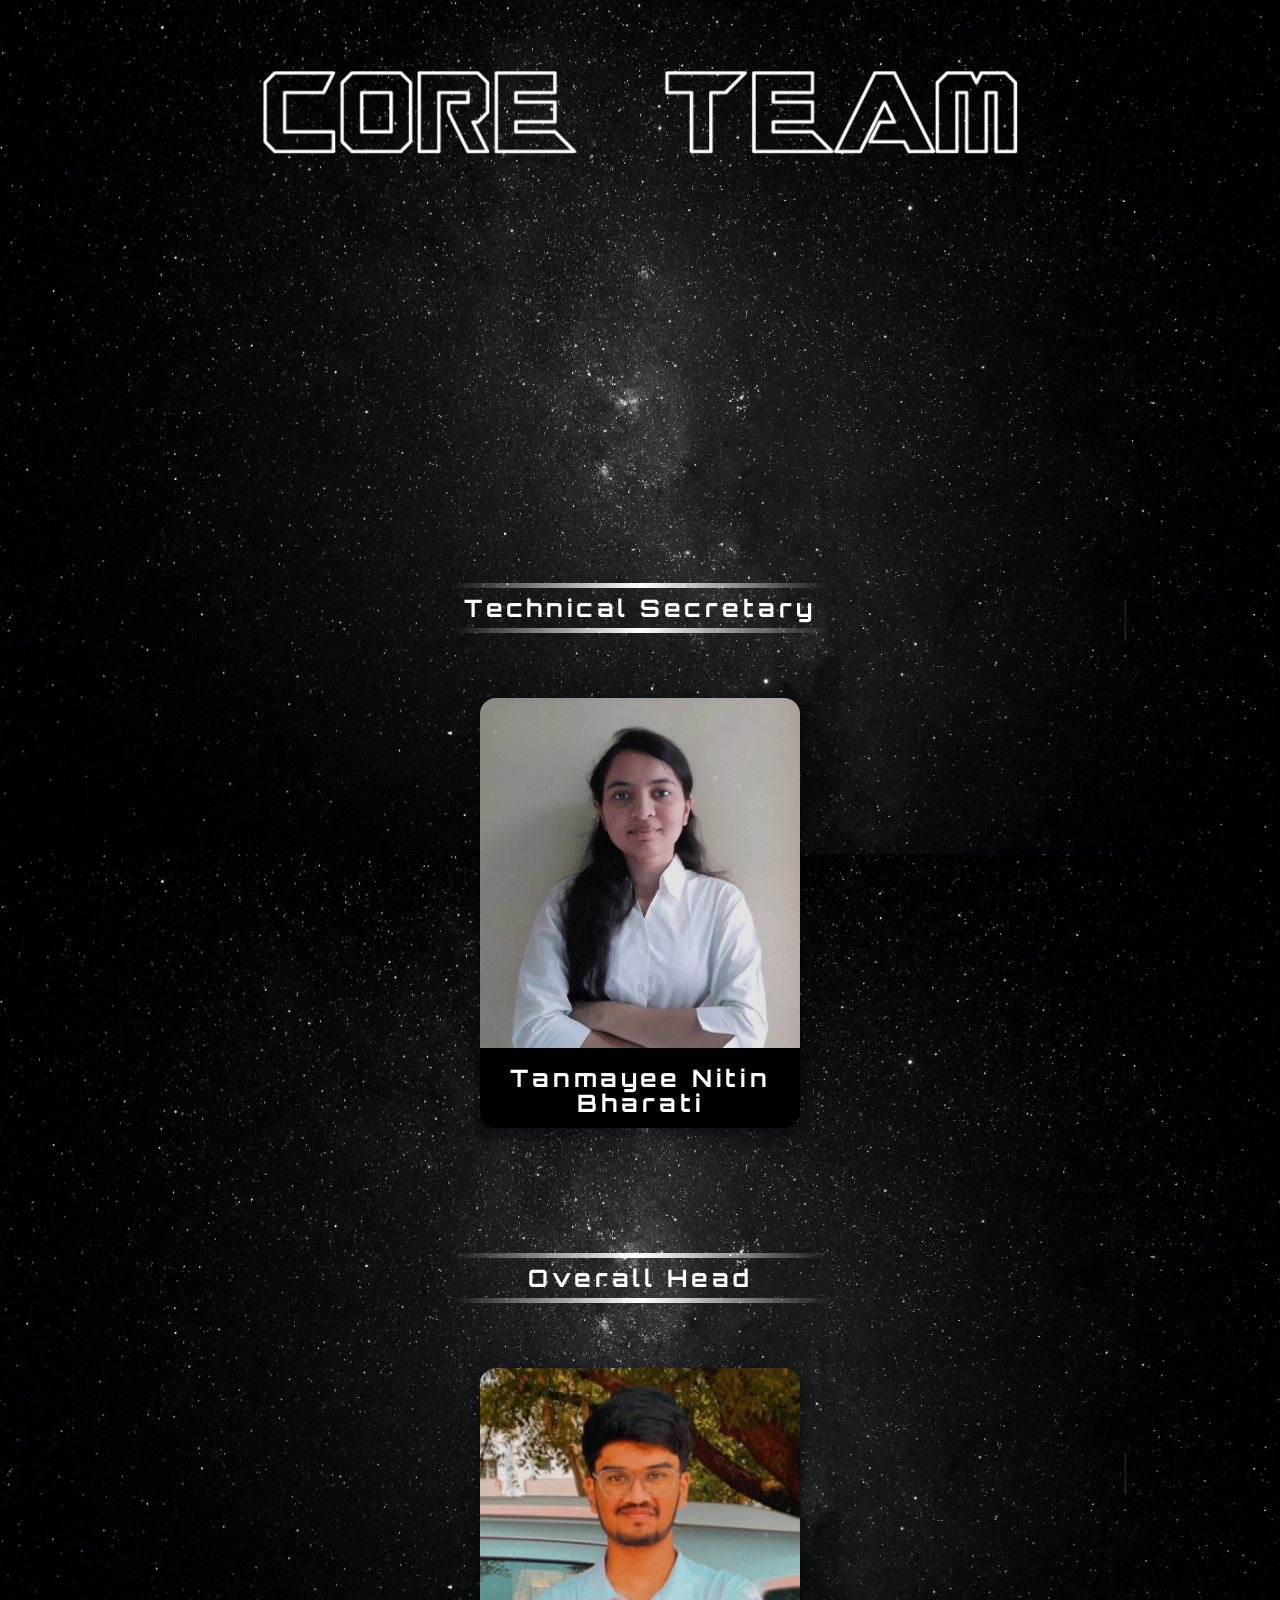
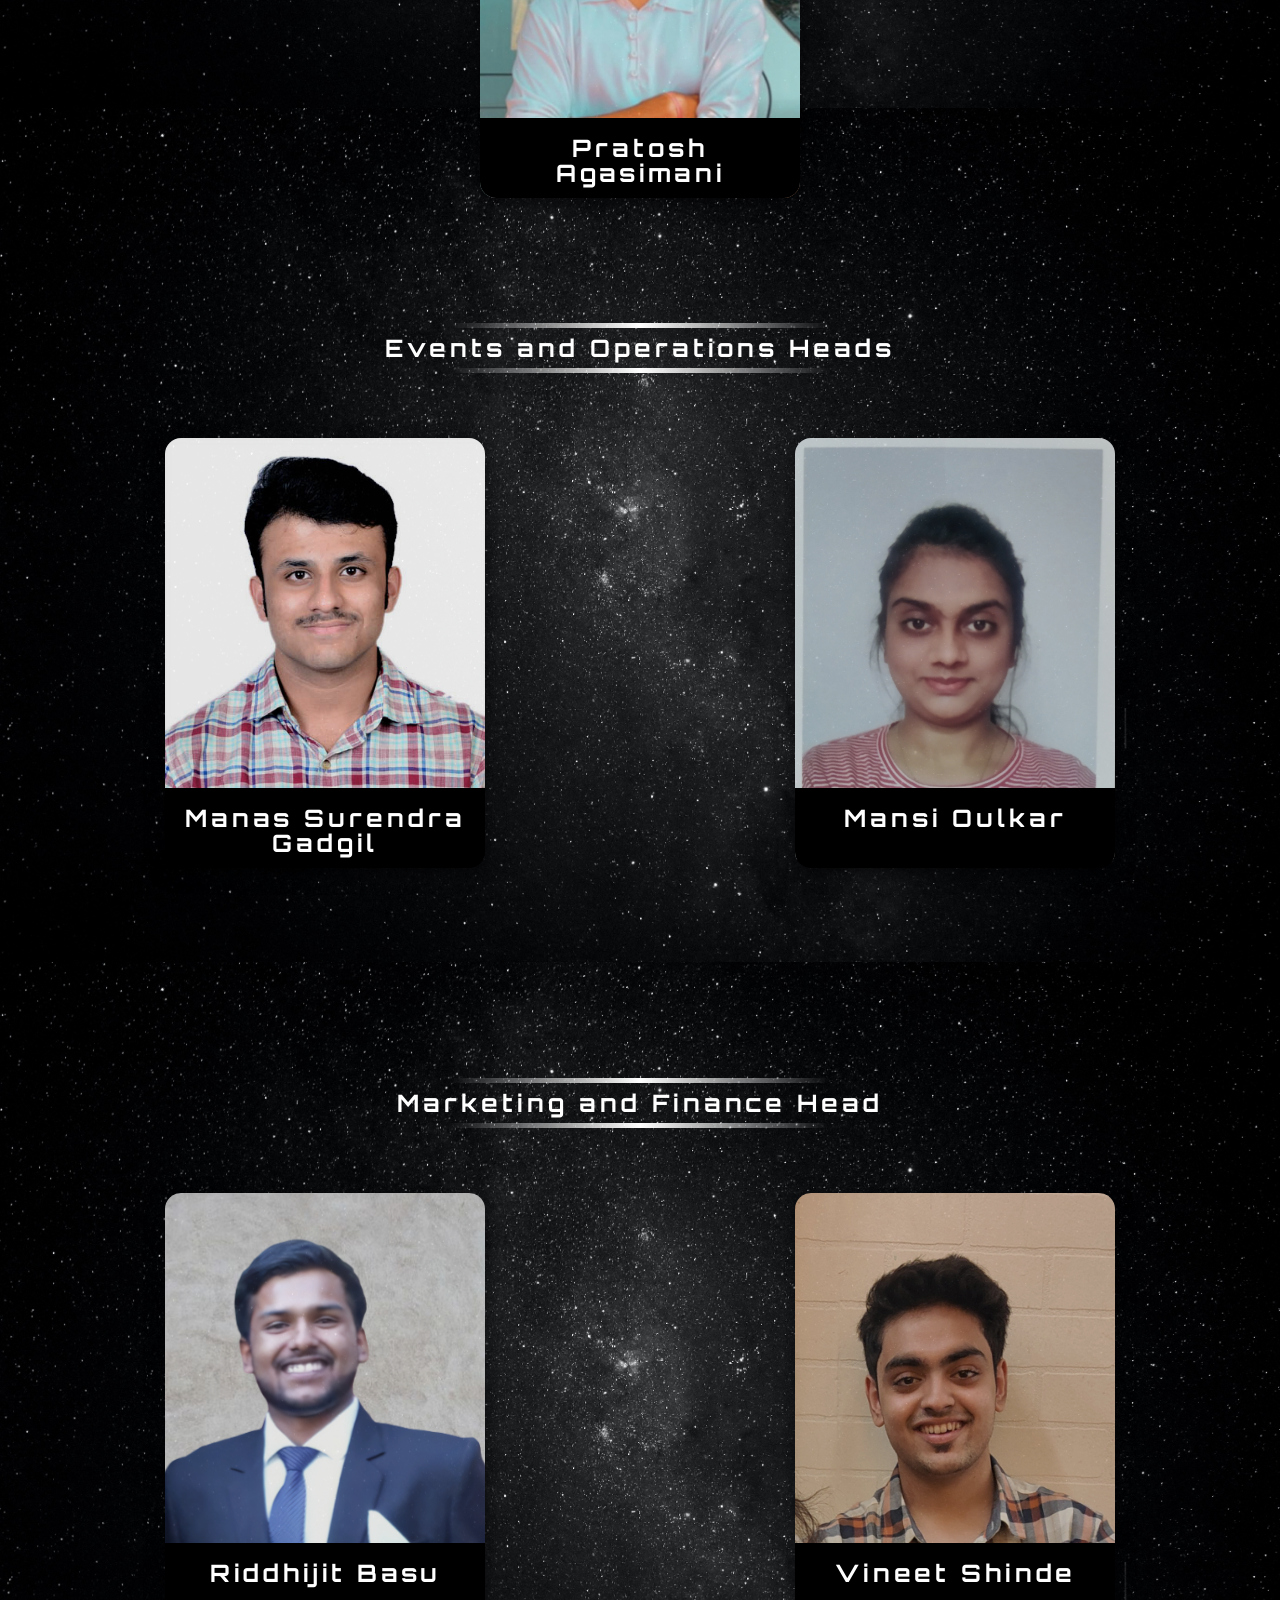
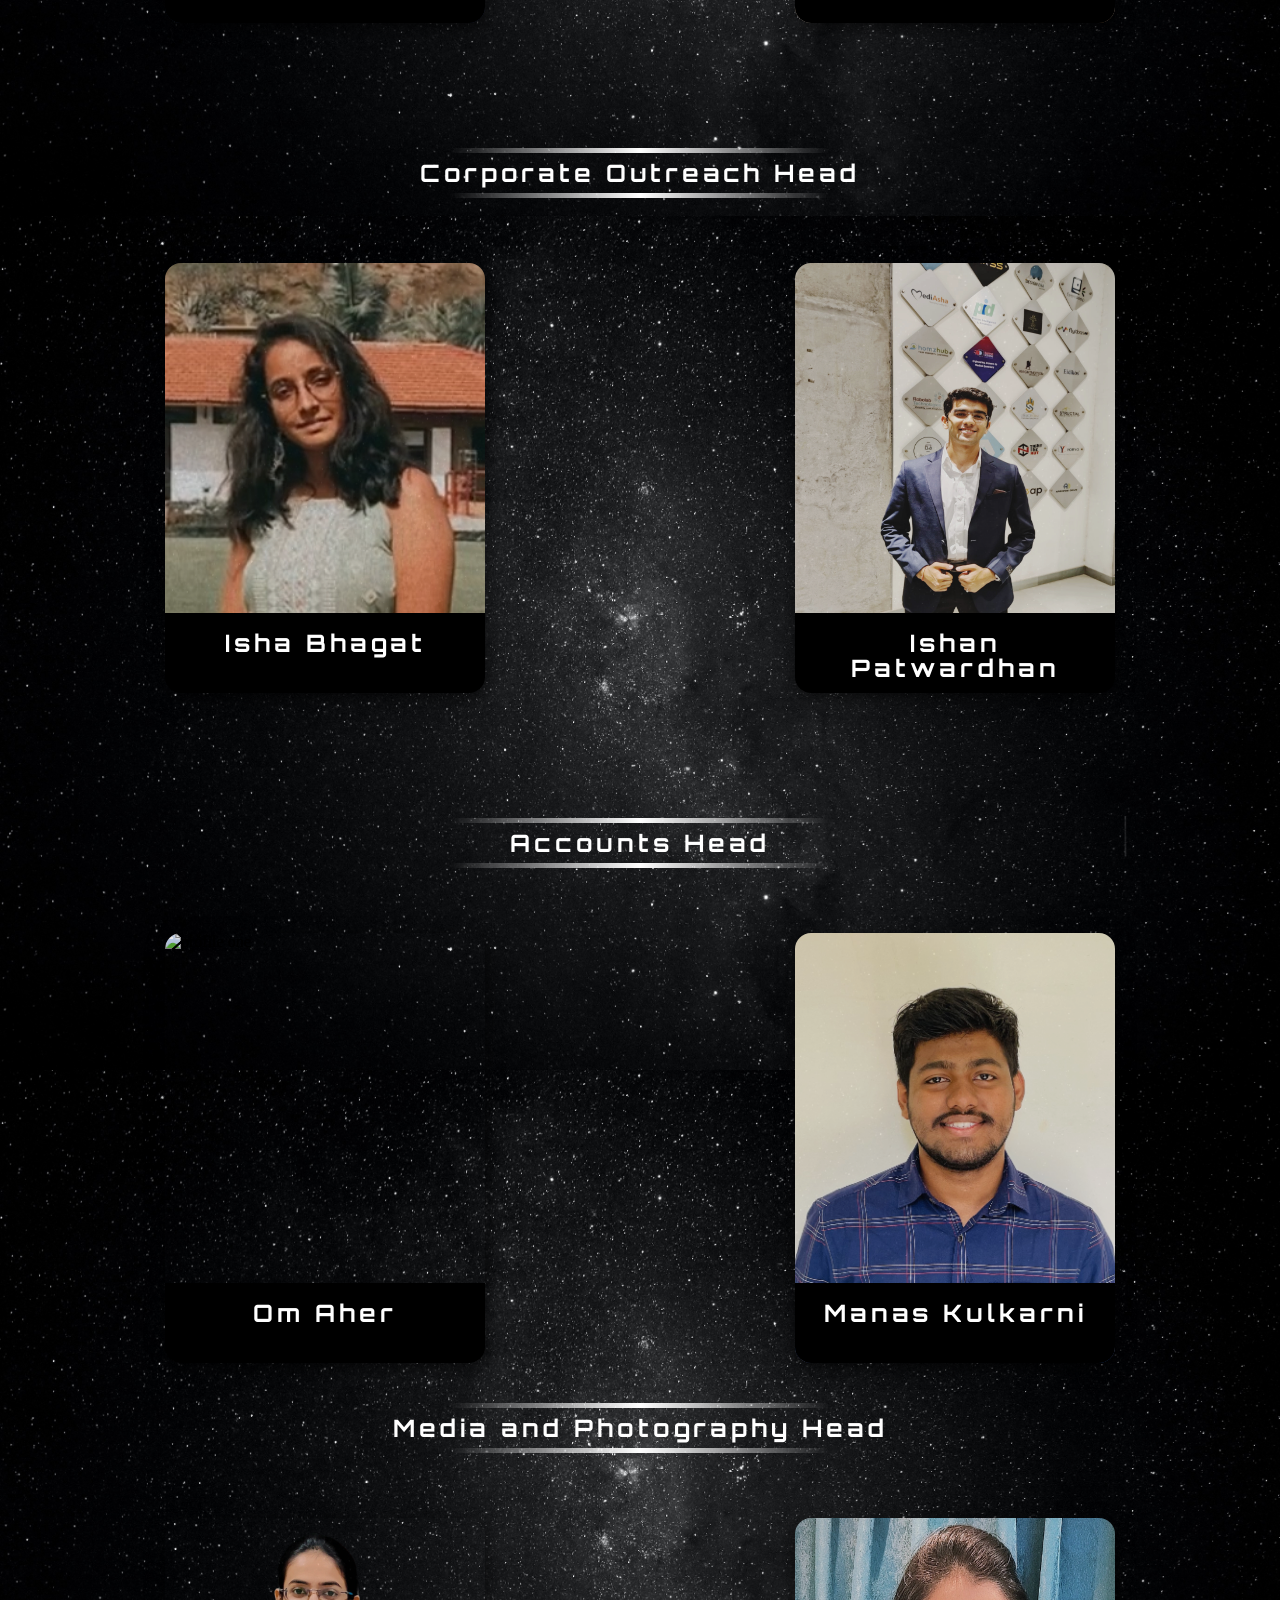
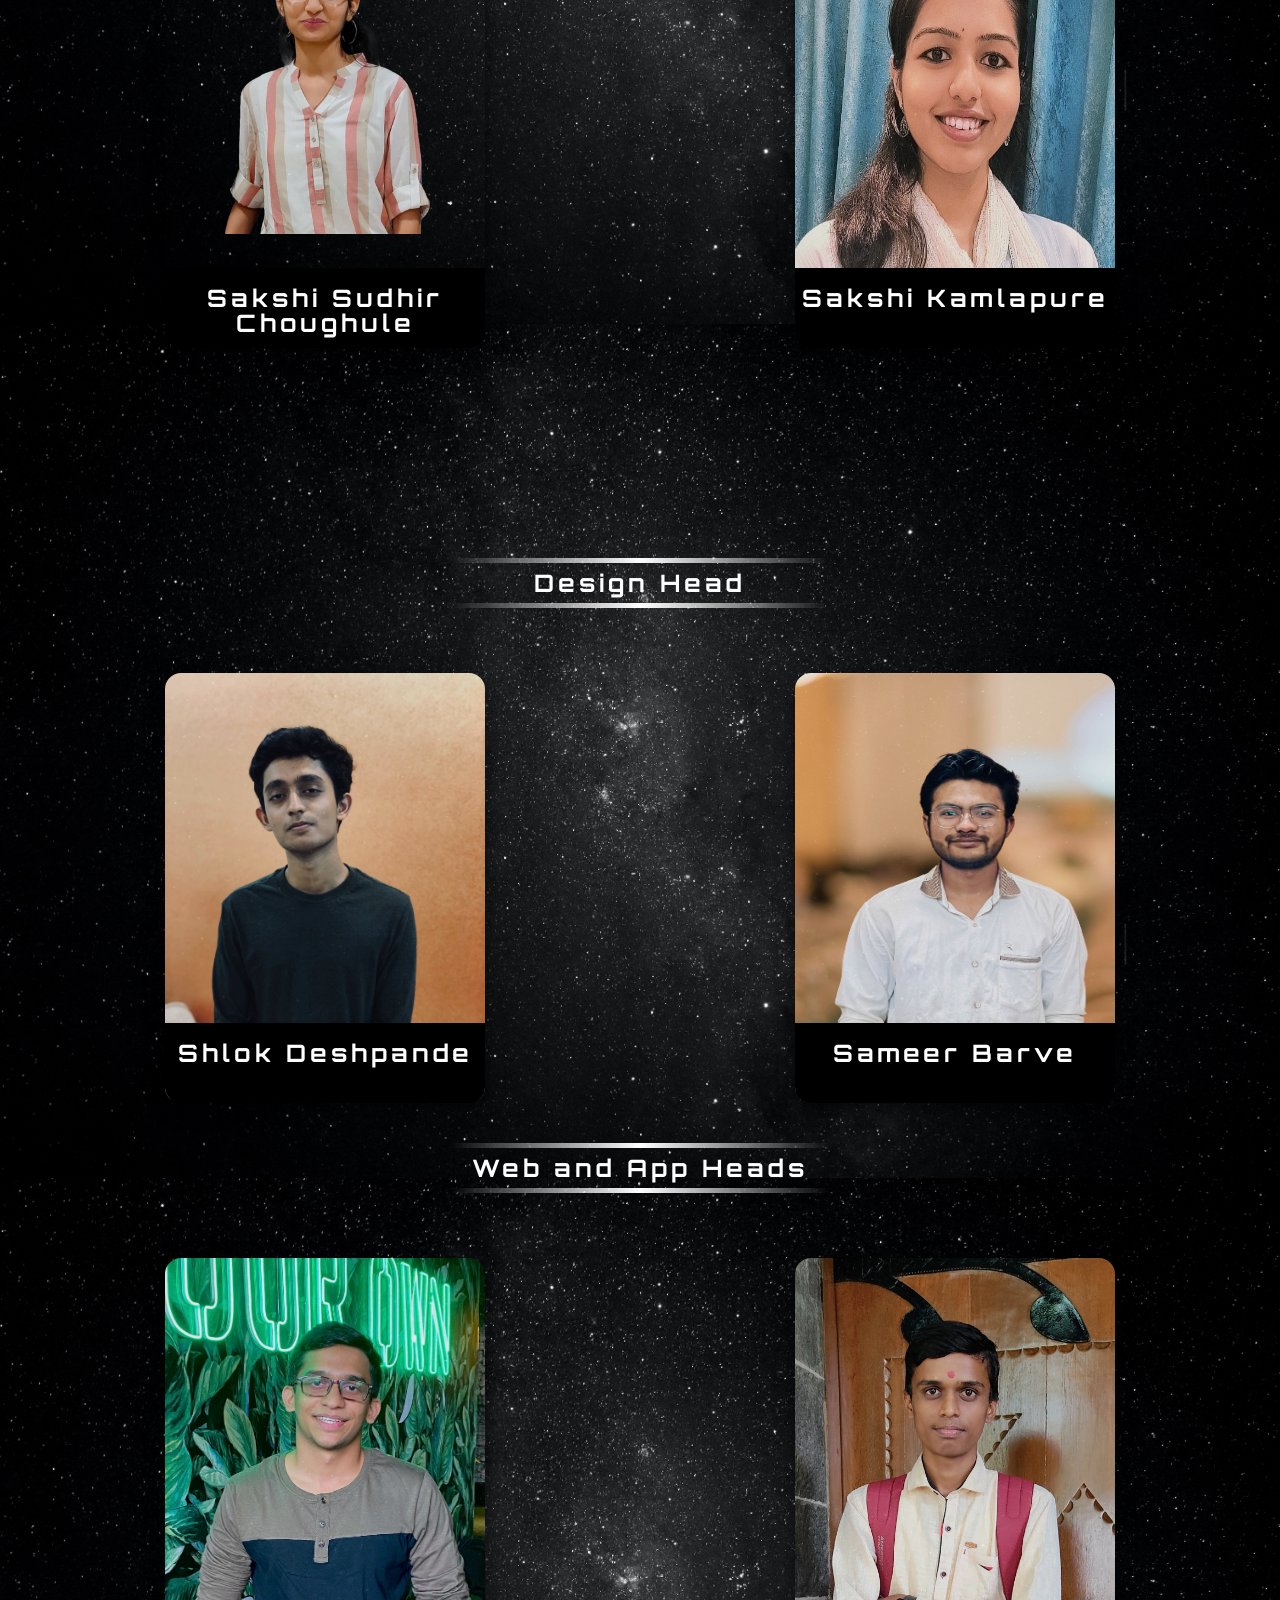
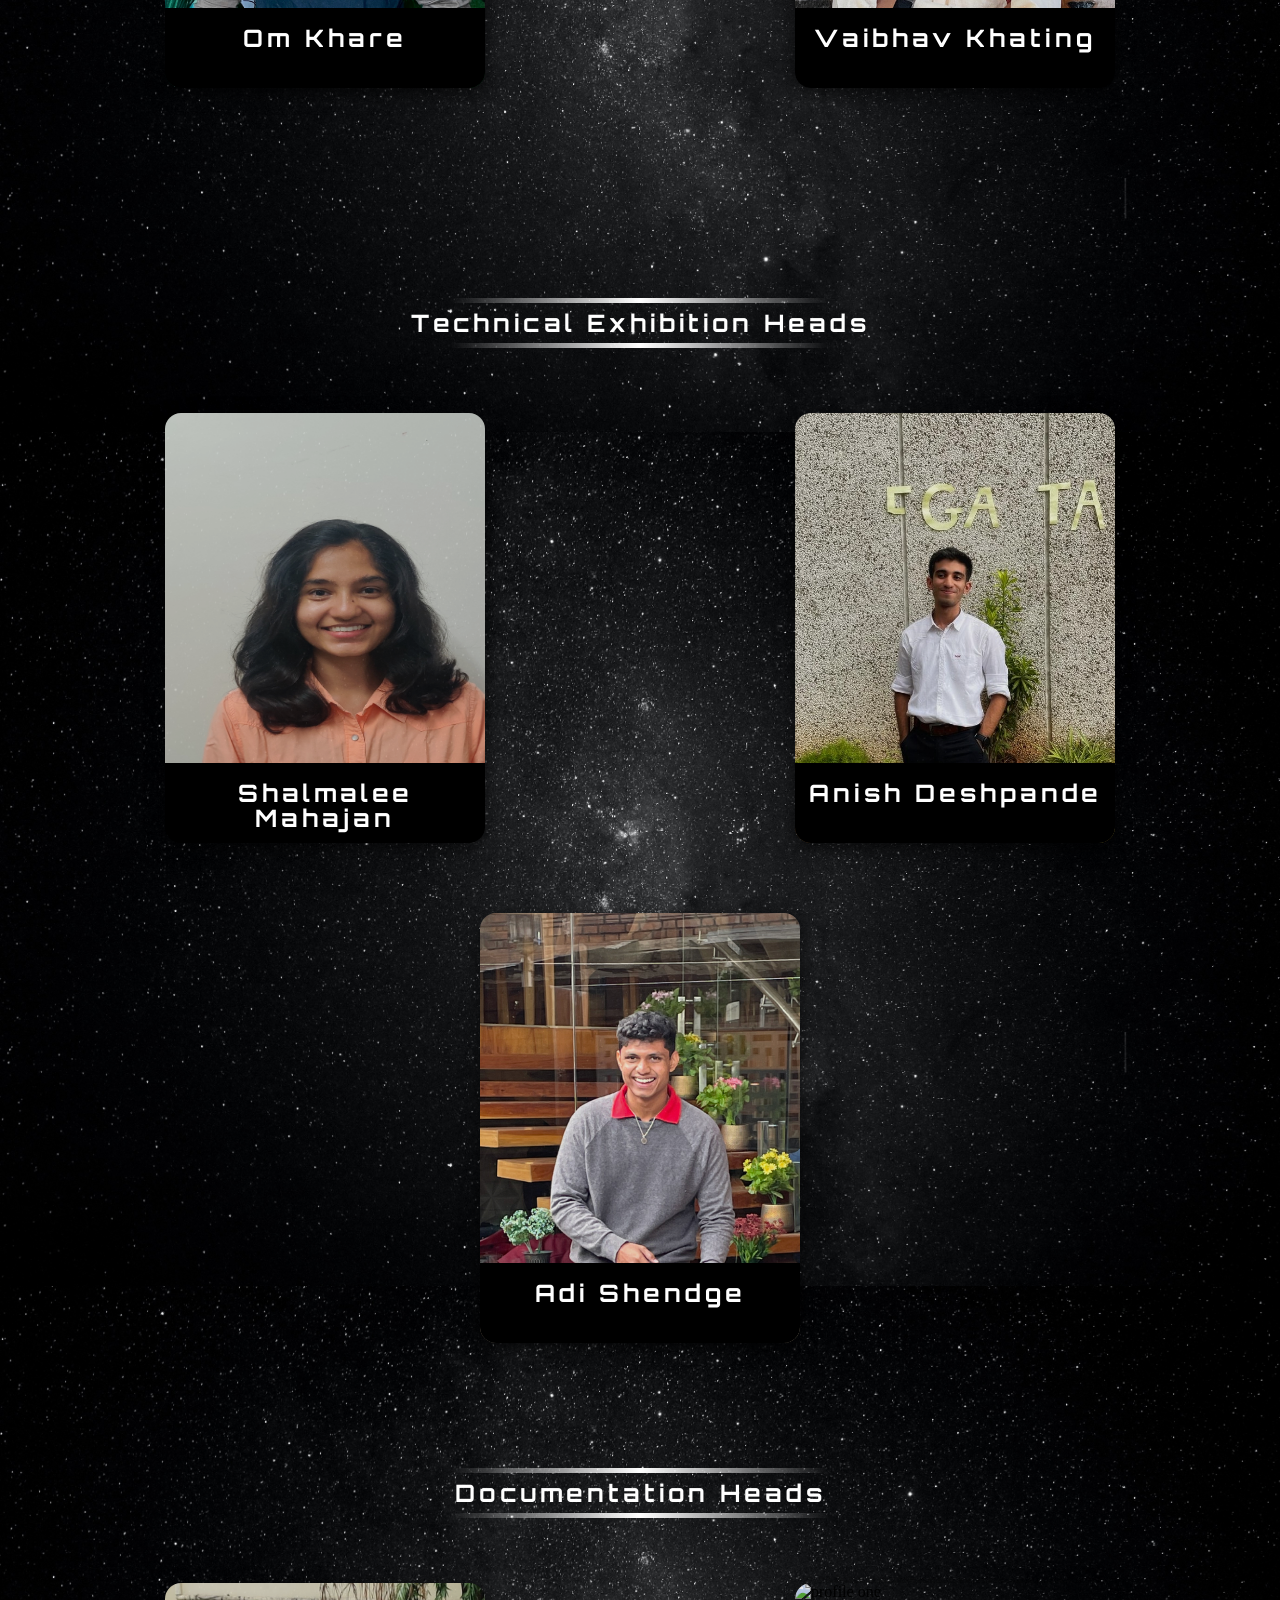
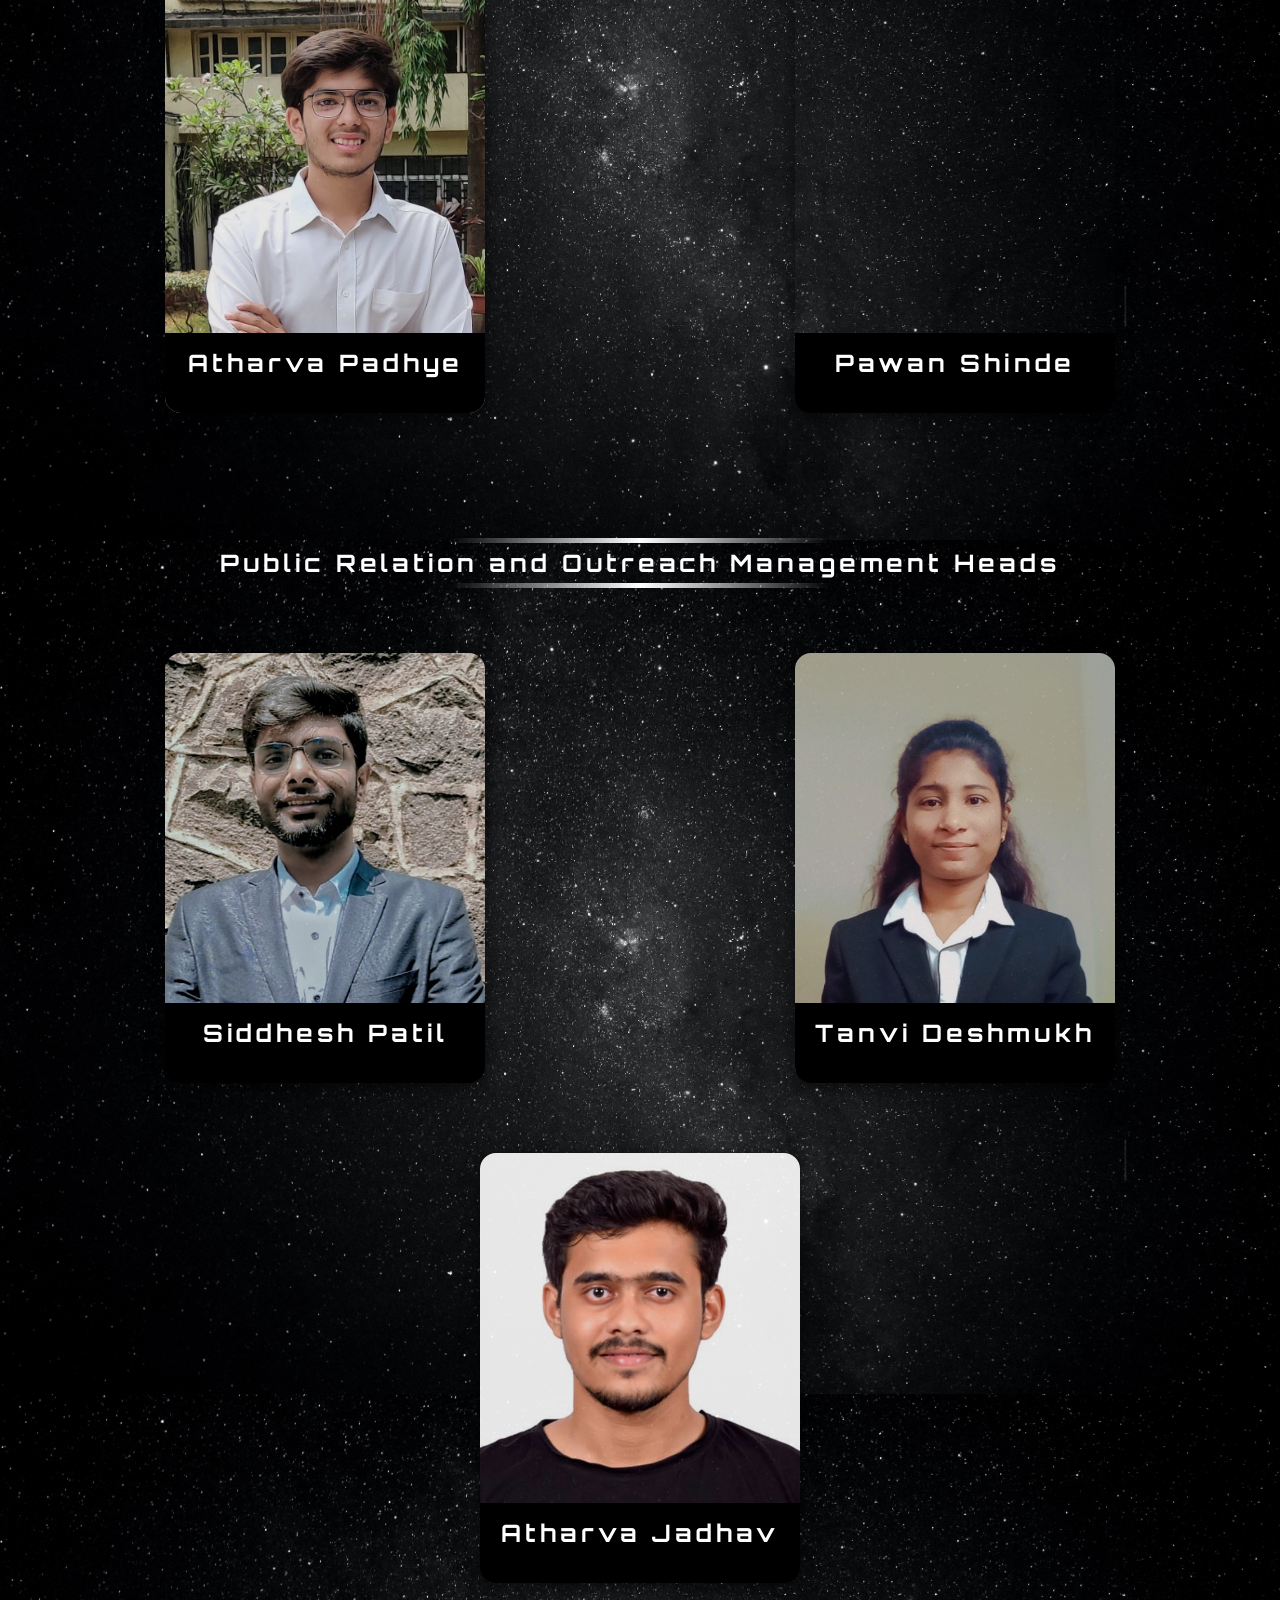
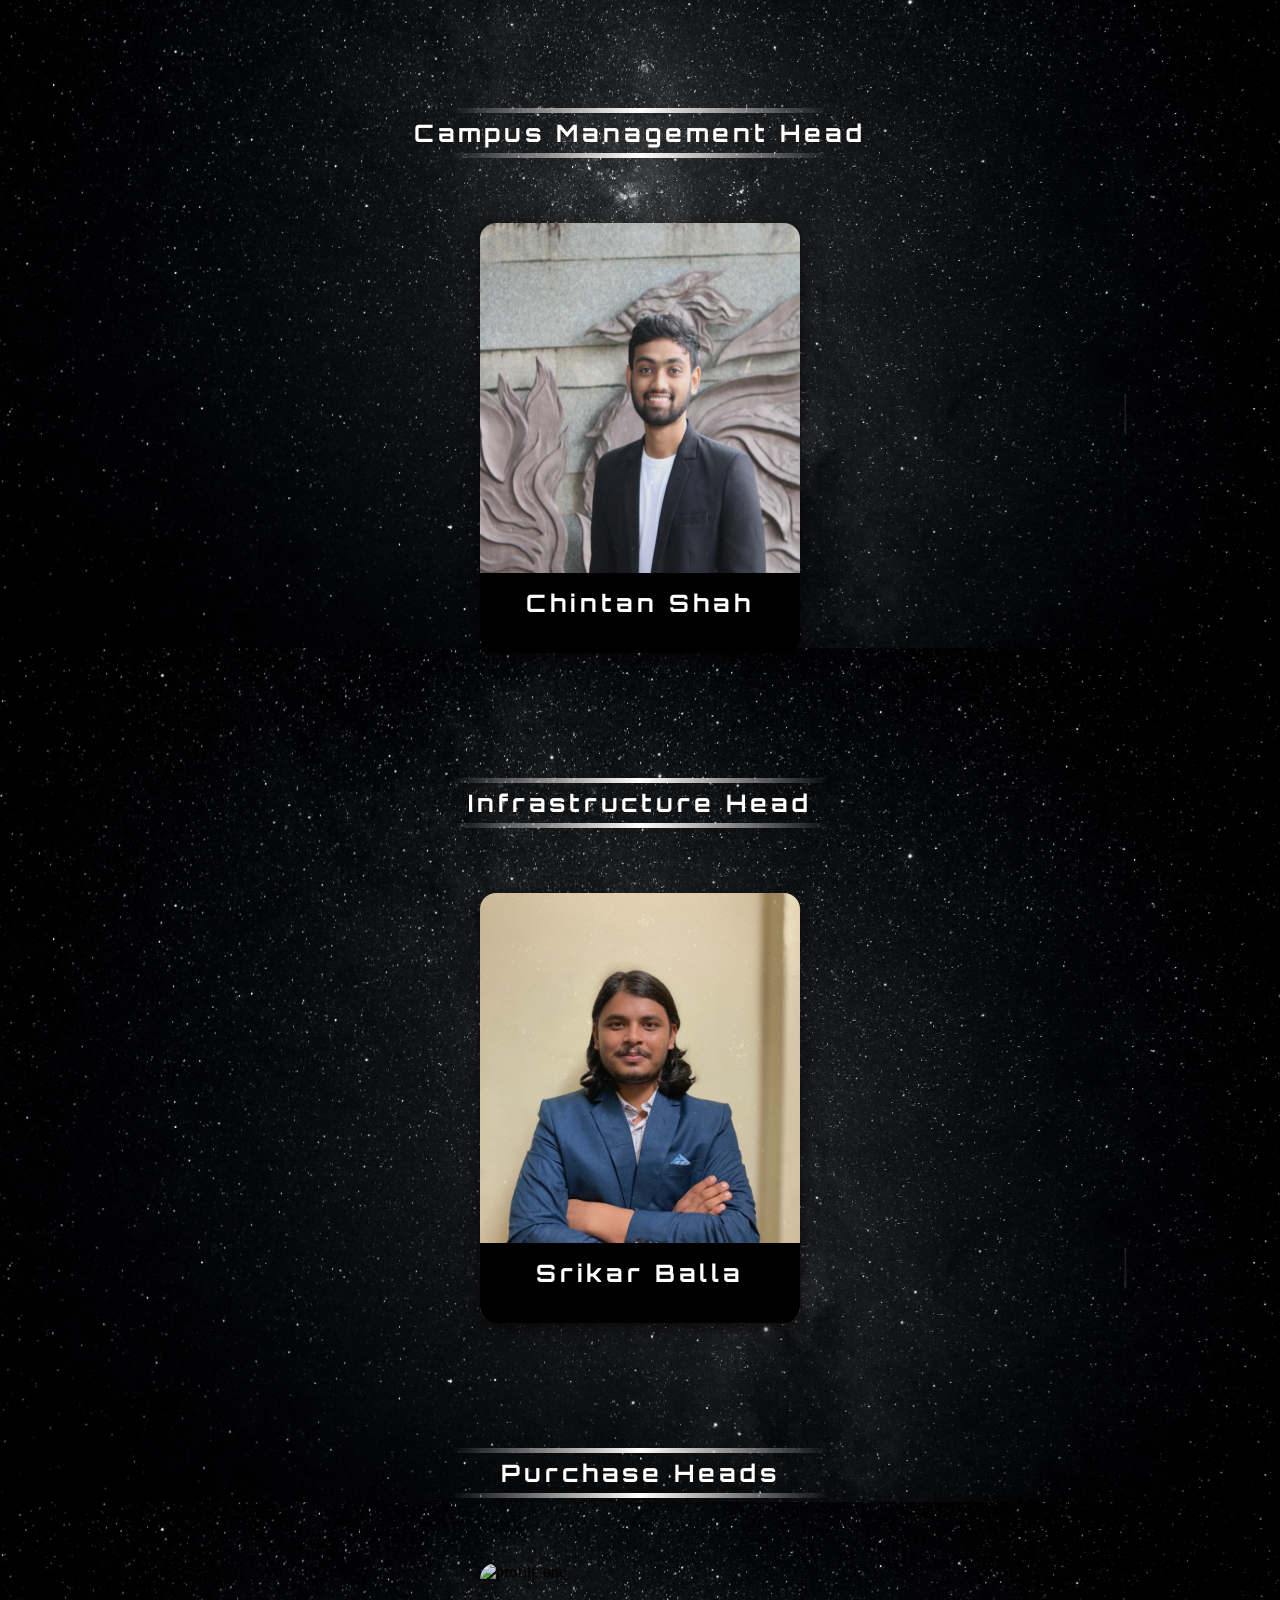
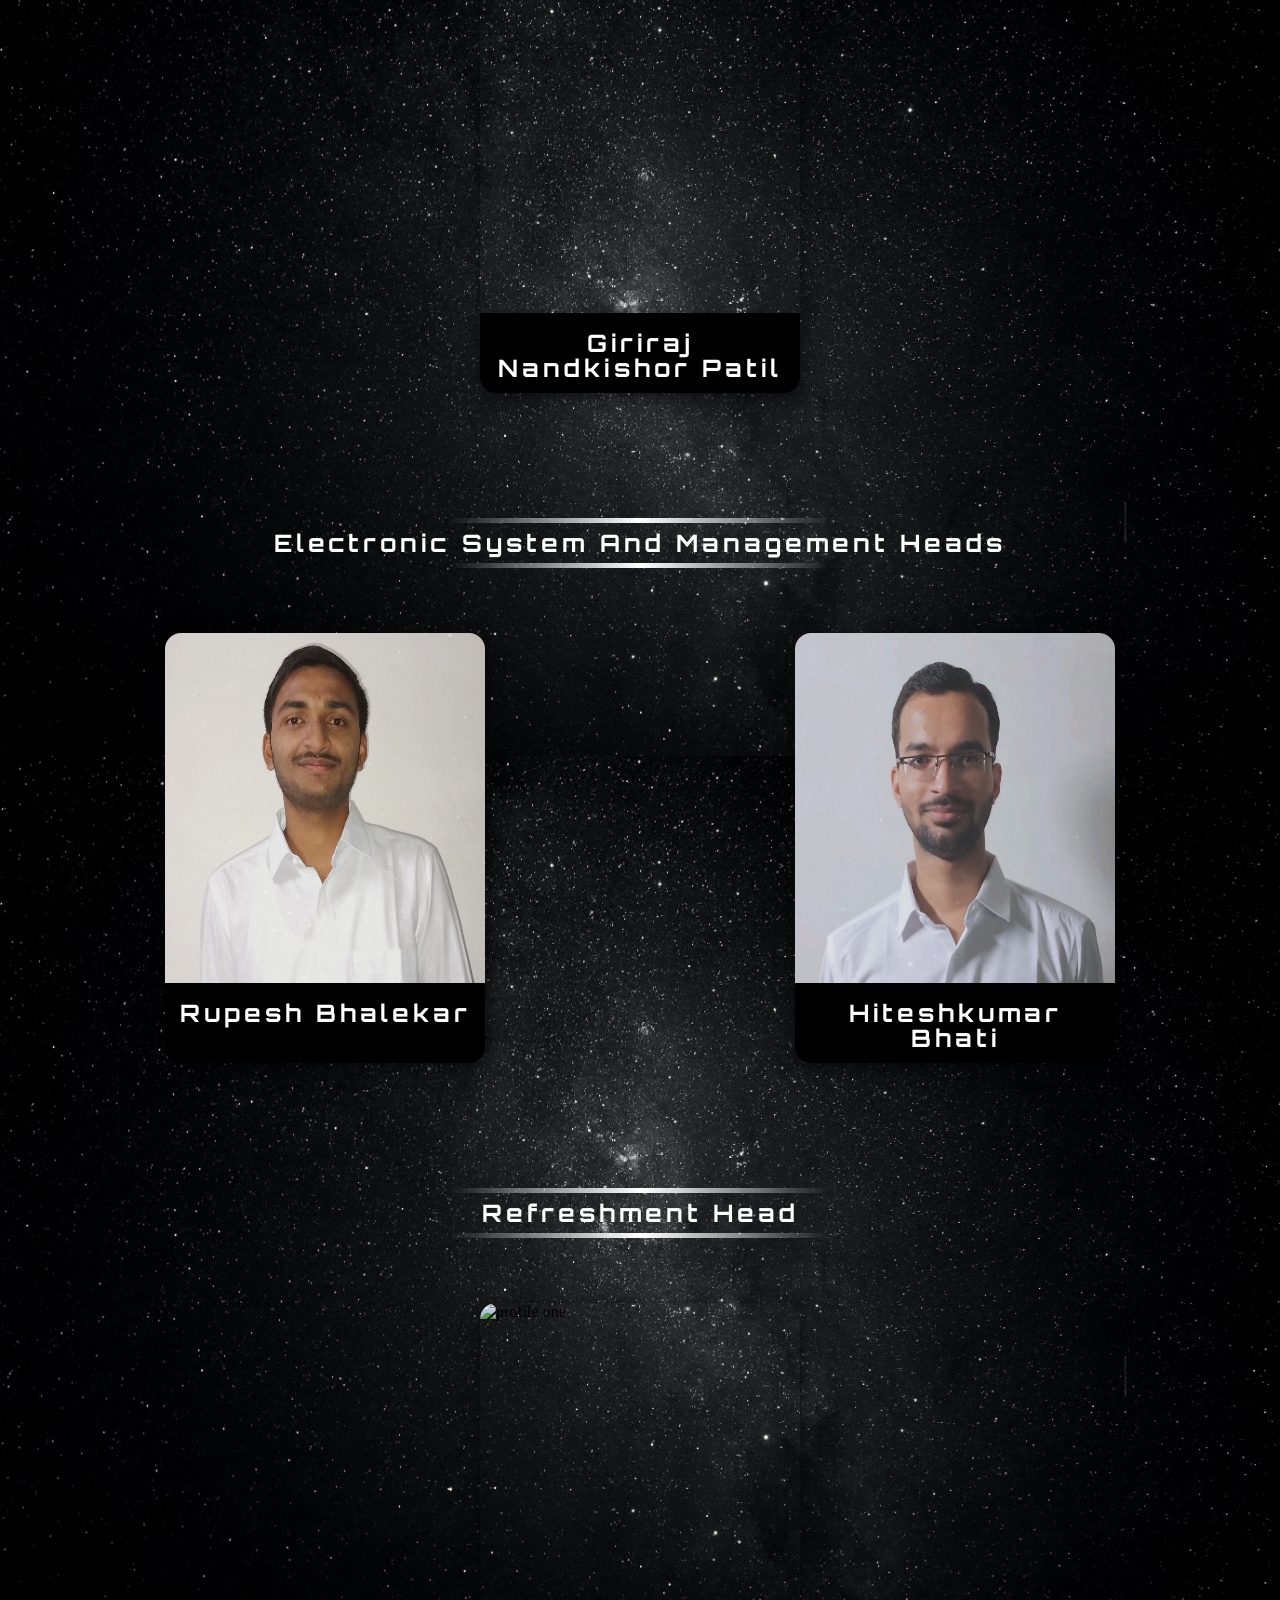
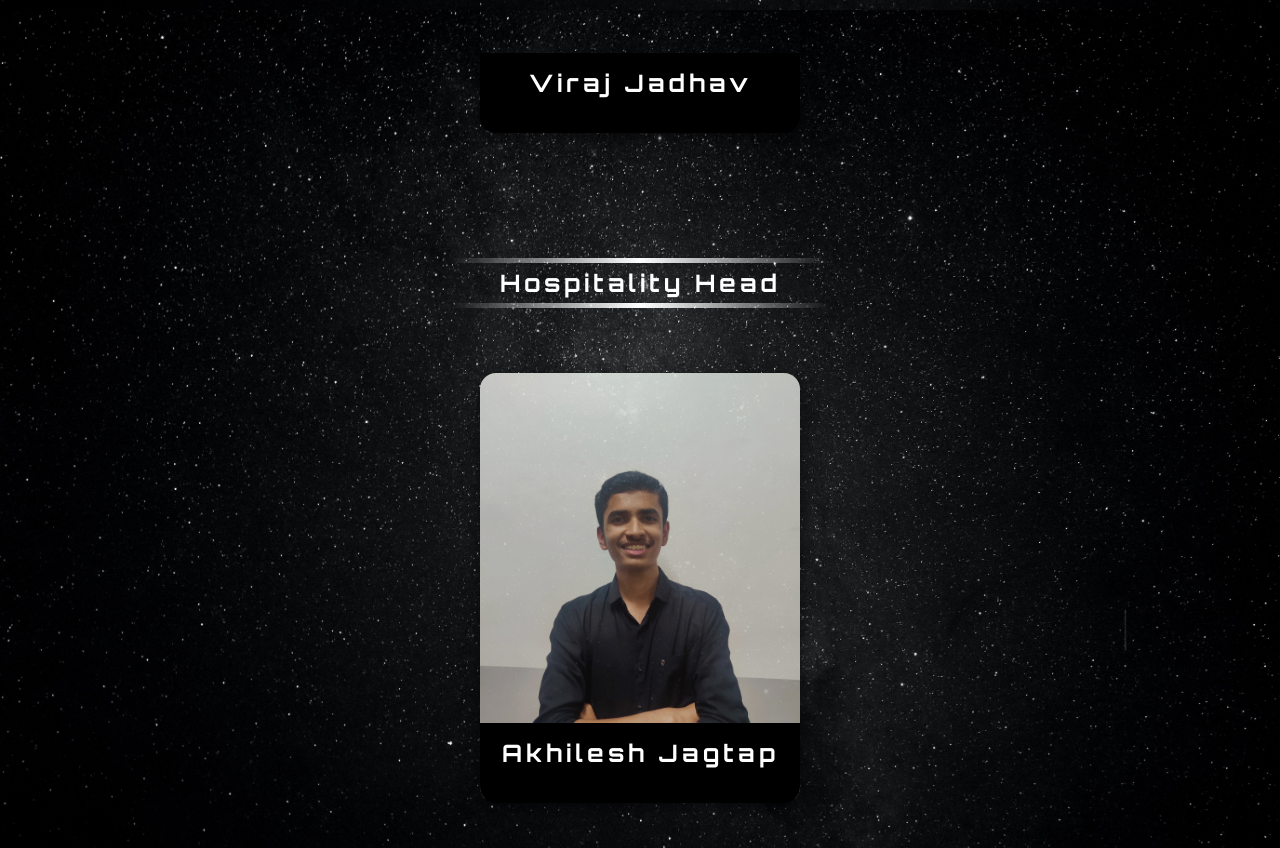
==== index.html @ 26fa06c6 "Changed File Name" ====
<!DOCTYPE html>
<html lang="en">
<head>
    <meta charset="UTF-8">
    <meta http-equiv="X-UA-Compatible" content="IE=edge">
    <meta name="viewport" content="width=device-width, initial-scale=1.0">
    <title>Team</title>
    <link rel="stylesheet" href="gradient1.css">
    <script src="https://unpkg.com/scrollreveal"></script>
    <link rel="stylesheet" href="https://cdnjs.cloudflare.com/ajax/libs/font-awesome/4.7.0/css/font-awesome.min.css">
    <link rel="stylesheet" href="cardnew.css">
</head>
<body>

  <hr class="space">
  <div class="heading">
      
     <img class="head" src="CORE.png" alt="">
      
  </div>
  <hr class="space">
  <div class="video">
     <iframe height="300" width="400" src="https://www.youtube.com/embed/YFydlMqz3gk" title="Kings Gambit Declined - Classical Defense" frameborder="0" allow="accelerometer; autoplay; clipboard-write; encrypted-media; gyroscope; picture-in-picture" allowfullscreen></iframe>
  </div>
  <div class="panel" data-color="1">
  <hr class="space">
    <hr class="hrsub">
    <h2 class="subheading">
        Technical Secretary
    </h2>
    <hr class="hrsub">
    <hr class="lspace">
    </div>
    <div class="container-1">
    <div class="container">
    
        <div class="card-wrapper">
          
          <div class="card">
            
            <div class="card-image">
              <img width="320px" src="Tanmayee N Bharati.jpg" alt="profile one">
            </div>
    
          <ul class="social-icons">
            <li>
              <a href="mailto:bharatitn19.comp@coep.ac.in">
                <i class="fa fa-envelope"></i>
              </a>
            </li>
            <li>
              <a href="https://www.linkedin.com/in/tanmayee-bharati-a0a7361b5">
                <i class="fa fa-linkedin"></i>
              </a>
            </li>
            <li>
              <a href="https://wa.me/8999052758">
                <i class="fa fa-whatsapp"></i>
              </a>
            </li>
          </ul>
    
          <div class="details">
            <h2>Tanmayee Nitin Bharati</h2>
          </div>
        </div>
      </div>
     </div>
    </div>
    <hr class="space">
    <hr class="lspace">
    
  </div>
  <div class="panel box" data-color="2">
    <hr class="hrsub">
    <h2 class="subheading">
        Overall Head
    </h2>
    <hr class="hrsub">
    <hr class="lspace">
    </div>
    <div class="container-1">
    <div class="container">
    
        <div class="card-wrapper">
          
          <div class="card">
            
            <div class="card-image">
              <img width="320px" src="Pratosh.jpg" alt="profile one">
            </div>
    
          <ul class="social-icons">
            <li>
              <a href="mailto:agasimanips20.elec@coep.ac.in">
                <i class="fa fa-envelope"></i>
              </a>
            </li>
            <li>
              <a href="https://www.linkedin.com/in/pratosh-agasimani-499971223">
                <i class="fa fa-linkedin"></i>
              </a>
            </li>
            <li>
              <a href="https://wa.me/7620002658">
                <i class="fa fa-whatsapp"></i>
              </a>
            </li>
          </ul>
    
          <div class="details">
            <h2>Pratosh Agasimani</h2>
          </div>
        </div>
      </div>
     </div>
     </div>
    <hr class="space">
    <hr class="lspace">
    
  </div>


  <div class="panel box" data-color="5">
    <hr class="hrsub">
    <h2 class="subheading">
        Events and Operations Heads
    </h2>
    <hr class="hrsub">
    <hr class="lspace">
    </div>
    <div class="container-1">
        <div class="container">
    
            <div class="card-wrapper">
              
              <div class="card">
                
                <div class="card-image">
                  <img width="320px" src="Manas Gadgil.JPG" alt="profile one">
                </div>
        
              <ul class="social-icons">
                <li>
                  <a href="mailto:gadgilms20.instru@coep.ac.in">
                    <i class="fa fa-envelope"></i>
                  </a>
                </li>
                <li>
                  <a href="https://www.linkedin.com/in/manas-gadgil">
                    <i class="fa fa-linkedin"></i>
                  </a>
                </li>
                <li>
                  <a href="https://wa.me/9657186339">
                    <i class="fa fa-whatsapp"></i>
                  </a>
                </li>
              </ul>
        
              <div class="details">
                <h2>Manas Surendra Gadgil</h2>
              </div>
            </div>
          </div>
         </div>  
         <div class="container">
    
          <div class="card-wrapper">
            
            <div class="card">
              
              <div class="card-image">
                <img width="320px" src="Mansi Oulkar.jpg" alt="profile one">
              </div>
      
            <ul class="social-icons">
              <li>
                <a href="mailto:oulkarma21.civil@coep.ac.in">
                  <i class="fa fa-envelope"></i>
                </a>
              </li>
              <li>
                <a href="https://www.linkedin.com/in/mansi-oulkar-790411248">
                  <i class="fa fa-linkedin"></i>
                </a>
              </li>
              <li>
                <a href="https://wa.me/9403843620">
                  <i class="fa fa-whatsapp"></i>
                </a>
              </li>
            </ul>
      
            <div class="details">
              <h2>Mansi Oulkar</h2>
            </div>
          </div>
        </div>
       </div>           
    </div>
    <hr class="space">
    <hr class="lspace">
  </div>
  <div class="panel box" data-color="6">
    <hr class="space">
    <hr class="lspace">
    <hr class="hrsub">
    <h2 class="subheading">
        Marketing and Finance Head
    </h2>
    <hr class="hrsub">
    <hr class="lspace">
    </div>
    <div class="container-1">
        <div class="container">
    
            <div class="card-wrapper">
              
              <div class="card">
                
                <div class="card-image">
                  <img width="320px" src="Riddhijit Basu.png" alt="profile one">
                </div>
        
              <ul class="social-icons">
                <li>
                  <a href="mailto:riddhijitb20.elec@coep.ac.in">
                    <i class="fa fa-envelope"></i>
                  </a>
                </li>
                <li>
                  <a href="Https://www.linkedin.com/in/riddhijit-basu-0a4215208">
                    <i class="fa fa-linkedin"></i>
                  </a>
                </li>
                <li>
                  <a href="https://wa.me/8308031502">
                    <i class="fa fa-whatsapp"></i>
                  </a>
                </li>
              </ul>
        
              <div class="details">
                <h2>Riddhijit Basu</h2>
              </div>
            </div>
          </div>
         </div>
         <div class="container">
    
            <div class="card-wrapper">
              
              <div class="card">
                
                <div class="card-image">
                  <img width="320px" src="Vineet Shinde.jpg" alt="profile one">
                </div>
        
              <ul class="social-icons">
                <li>
                  <a href="mailto:shindevv20.comp@coep.ac.in">
                    <i class="fa fa-envelope"></i>
                  </a>
                </li>
                <li>
                  <a href="https://www.linkedin.com/in/vineet-shinde-2a5742207">
                    <i class="fa fa-linkedin"></i>
                  </a>
                </li>
                <li>
                  <a href="https://wa.me/9029016302">
                    <i class="fa fa-whatsapp"></i>
                  </a>
                </li>
              </ul>
        
              <div class="details">
                <h2>Vineet Shinde</h2>
              </div>
            </div>
          </div>
         </div>
  </div>
   <div class="panel">
    <hr class="space">
    <hr class="lspace">
    <hr class="hrsub">
    <h2 class="subheading">
        Corporate Outreach Head
    </h2>
    <hr class="hrsub">
    <hr class="lspace">
    </div>
    <div class="container-1">
        <div class="container">
    
            <div class="card-wrapper">
              
              <div class="card">
                
                <div class="card-image">
                  <img width="320px" src="Isha Bhagat.jpeg" alt="profile one">
                </div>
        
              <ul class="social-icons">
                <li>
                  <a href="mailto:bhagatij20.mech@coep.ac.in">
                    <i class="fa fa-envelope"></i>
                  </a>
                </li>
                <li>
                  <a href="https://www.linkedin.com/in/isha-bhagat-0a4054217">
                    <i class="fa fa-linkedin"></i>
                  </a>
                </li>
                <li>
                  <a href="https://wa.me/9689550191">
                    <i class="fa fa-whatsapp"></i>
                  </a>
                </li>
              </ul>
        
              <div class="details">
                <h2>Isha Bhagat</h2>
              </div>
            </div>
          </div>
         </div>
         <div class="container">
    
            <div class="card-wrapper">
              
              <div class="card">
                
                <div class="card-image">
                  <img height="400px" width="350px" src="Ishan Patwardhan.jpg" alt="profile one">
                </div>
        
              <ul class="social-icons">
                <li>
                  <a href="mailto:patwardhanip20.comp@coep.ac.in">
                    <i class="fa fa-envelope"></i>
                  </a>
                </li>
                <li>
                  <a href="https://www.linkedin.com/in/ishan-patwardhan-a8b989209">
                    <i class="fa fa-linkedin"></i>
                  </a>
                </li>
                <li>
                  <a href="https://wa.me/9325592762">
                    <i class="fa fa-whatsapp"></i>
                  </a>
                </li>
              </ul>
        
              <div class="details">
                <h2>Ishan Patwardhan</h2>
              </div>
            </div>
          </div>
         </div>
  </div>
  <div class="panel box" data-color="8">
    <hr class="space">
    <hr class="lspace">
    <hr class="hrsub">
    <h2 class="subheading">
        Accounts Head
    </h2>
    <hr class="hrsub">
    <hr class="lspace">
    </div>
    <div class="container-1">
        <div class="container">
    
            <div class="card-wrapper">
              
              <div class="card">
                
                <div class="card-image">
                  <img src=".jpeg" alt="profile one">
                </div>
        
              <ul class="social-icons">
                <li>
                  <a href="">
                    <i class="fa fa-envelope"></i>
                  </a>
                </li>
                <li>
                  <a href="">
                    <i class="fa fa-linkedin"></i>
                  </a>
                </li>
                <li>
                  <a href="https://wa.me/">
                    <i class="fa fa-whatsapp"></i>
                  </a>
                </li>
              </ul>
        
              <div class="details">
                <h2>Om Aher</h2>
              </div>
            </div>
          </div>
         </div>
         <div class="container">
    
            <div class="card-wrapper">
              
              <div class="card">
                
                <div class="card-image">
                  <img width="320px" src="Manas Kulkarni.jpg" alt="profile one">
                </div>
        
              <ul class="social-icons">
                <li>
                  <a href="">
                    <i class="fa fa-envelope"></i>
                  </a>
                </li>
                <li>
                  <a href="">
                    <i class="fa fa-linkedin"></i>
                  </a>
                </li>
                <li>
                  <a href="https://wa.me/">
                    <i class="fa fa-whatsapp"></i>
                  </a>
                </li>
              </ul>
        
              <div class="details">
                <h2>Manas Kulkarni</h2>
              </div>
            </div>
          </div>
         </div>
  </div>
  <div class="panel box" data-color="4">
    <hr class="hrsub">
    <h2 class="subheading">
        Media and Photography Head
    </h2>
    <hr class="hrsub">
    <hr class="lspace">
    </div>
    <div class="container-1">
        <div class="container">
    
            <div class="card-wrapper">
              
              <div class="card">
                
                <div class="card-image">
                  <img width="320px" src="Sakshi Chougule.png" alt="profile one">
                </div>
        
              <ul class="social-icons">
                <li>
                  <a href="mailto:chouguless20.comp@coep.ac.in">
                    <i class="fa fa-envelope"></i>
                  </a>
                </li>
                <li>
                  <a href="https://www.linkedin.com/in/sakshi-chougule-341302217">
                    <i class="fa fa-linkedin"></i>
                  </a>
                </li>
                <li>
                  <a href="https://wa.me/7756898676">
                    <i class="fa fa-whatsapp"></i>
                  </a>
                </li>
              </ul>
        
              <div class="details">
                <h2>Sakshi Sudhir Choughule</h2>
              </div>
            </div>
          </div>
         </div>  
         <div class="container">
    
          <div class="card-wrapper">
            
            <div class="card">
              
              <div class="card-image">
                <img height="380px" width="320px" src="sakshi kamlapure.jpeg" alt="profile one">
              </div>
      
            <ul class="social-icons">
              <li>
                <a href="mailto:satishks20.plan@coep.ac.in">
                  <i class="fa fa-envelope"></i>
                </a>
              </li>
              <li>
                <a href="http://www.linkedin.com/in/sakshi-kamlapure-389510229">
                  <i class="fa fa-linkedin"></i>
                </a>
              </li>
              <li>
                <a href="https://wa.me/9370663047">
                  <i class="fa fa-whatsapp"></i>
                </a>
              </li>
            </ul>
      
            <div class="details">
              <h2>Sakshi Kamlapure</h2>
            </div>
          </div>
        </div>
       </div>            
    </div>
    <hr class="space">
    <hr class="lspace">
    
  </div>
  <div class="panel box" data-color="9">
    <hr class="space">
    <hr class="lspace">
    <hr class="hrsub">
    <h2 class="subheading">
        Design Head
    </h2>
    <hr class="hrsub">
    <hr class="lspace">
    </div>
    <div class="container-1">
        <div class="container">
    
            <div class="card-wrapper">
              
              <div class="card">
                
                <div class="card-image">
                  <img width="320px" src="Shlok Deshpande.jpg" alt="profile one">
                </div>
        
              <ul class="social-icons">
                <li>
                  <a href="mailto:shlokd20.comp@coep.ac.in">
                    <i class="fa fa-envelope"></i>
                  </a>
                </li>
                <li>
                  <a href="https://www.linkedin.com/in/shlok-deshpande-9716b8217">
                    <i class="fa fa-linkedin"></i>
                  </a>
                </li>
                <li>
                  <a href="https://wa.me/9067335173">
                    <i class="fa fa-whatsapp"></i>
                  </a>
                </li>
              </ul>
        
              <div class="details">
                <h2>Shlok Deshpande</h2>
              </div>
            </div>
          </div>
         </div>
         <div class="container">
    
            <div class="card-wrapper">
              
              <div class="card">
                
                <div class="card-image">
                  <img height="420px" width="350px" src="Sameer Barve.png" alt="profile one">
                </div>
        
              <ul class="social-icons">
                <li>
                  <a href="mailto:sameergb20.extc@coep.ac.in">
                    <i class="fa fa-envelope"></i>
                  </a>
                </li>
                <li>
                  <a href="https://www.linkedin.com/in/sameer-barve-b72a01220">
                    <i class="fa fa-linkedin"></i>
                  </a>
                </li>
                <li>
                  <a href="https://wa.me/9403617067">
                    <i class="fa fa-whatsapp"></i>
                  </a>
                </li>
              </ul>
        
              <div class="details">
                <h2>Sameer Barve</h2>
              </div>
            </div>
          </div>
         </div>
  </div>
  <div class="panel box" data-color="3">
    <hr class="hrsub">
    <h2 class="subheading">
        Web and App Heads
    </h2>
    <hr class="hrsub">
    <hr class="lspace">
    </div>
    <div class="container-1">
        <div class="container">
    
            <div class="card-wrapper">
              
              <div class="card">
                
                <div class="card-image">
                  <img width="320px" src="Om Khare.jpeg" alt="profile one">
                </div>
        
              <ul class="social-icons">
                <li>
                  <a href="mailto:khareom20.comp@coep.ac.in">
                    <i class="fa fa-envelope"></i>
                  </a>
                </li>
                <li>
                  <a href="https://www.linkedin.com/in/om-khare-595797201/">
                    <i class="fa fa-linkedin"></i>
                  </a>
                </li>
                <li>
                  <a href="https://wa.me/7709598773">
                    <i class="fa fa-whatsapp"></i>
                  </a>
                </li>
              </ul>
        
              <div class="details">
                <h2>Om Khare</h2>
              </div>
            </div>
          </div>
         </div>  
         <div class="container">
    
          <div class="card-wrapper">
            
            <div class="card">
              
              <div class="card-image">
                <img height="390px" width="320px" src="vaibhav khating.jpg" alt="profile one">
              </div>
      
            <ul class="social-icons">
              <li>
                <a href="mailto:khatingva20.elec@coep.ac.in">
                  <i class="fa fa-envelope"></i>
                </a>
              </li>
              <li>
                <a href="https://www.linkedin.com/in/vaibhav-khating-6b7940203">
                  <i class="fa fa-linkedin"></i>
                </a>
              </li>
              <li>
                <a href="https://wa.me/8767211677">
                  <i class="fa fa-whatsapp"></i>
                </a>
              </li>
            </ul>
      
            <div class="details">
              <h2>Vaibhav Khating</h2>
            </div>
          </div>
        </div>
       </div>          
    </div>
    <hr class="space">
    <hr class="lspace">
    
  </div>
  <div class="panel box" data-color="10">
    <hr class="space">
    <hr class="lspace">
    <hr class="hrsub">
    <h2 class="subheading">
        Technical Exhibition Heads
    </h2>
    <hr class="hrsub">
    <hr class="lspace">
    </div>
    <div class="container-1">
        <div class="container">
    
            <div class="card-wrapper">
              
              <div class="card">
                
                <div class="card-image">
                  <img height="380px" width="370px" src="Shalmalee Mahajan.jpg" alt="profile one">
                </div>
        
              <ul class="social-icons">
                <li>
                  <a href="mailto:mahajansa20.mfg@coep.ac.in">
                    <i class="fa fa-envelope"></i>
                  </a>
                </li>
                <li>
                  <a href="https://www.linkedin.com/mwlite/in/shalmalee-mahajan-944888219">
                    <i class="fa fa-linkedin"></i>
                  </a>
                </li>
                <li>
                  <a href="https://wa.me/7770065868">
                    <i class="fa fa-whatsapp"></i>
                  </a>
                </li>
              </ul>
        
              <div class="details">
                <h2>Shalmalee Mahajan</h2>
              </div>
            </div>
          </div>
         </div>
         <div class="container">
    
            <div class="card-wrapper">
              
              <div class="card">
                
                <div class="card-image">
                  <img width="320px" src="Anish Deshpande.jpeg" alt="profile one">
                </div>
        
              <ul class="social-icons">
                <li>
                  <a href="mailto:deshpandeaa20.comp@coep.ac.in">
                    <i class="fa fa-envelope"></i>
                  </a>
                </li>
                <li>
                  <a href="https://www.linkedin.com/in/anish-deshpande-87a9a7219">
                    <i class="fa fa-linkedin"></i>
                  </a>
                </li>
                <li>
                  <a href="https://wa.me/7038147517">
                    <i class="fa fa-whatsapp"></i>
                  </a>
                </li>
              </ul>
        
              <div class="details">
                <h2>Anish Deshpande</h2>
              </div>
            </div>
          </div>
         </div>
  </div>
  <div class="container-1">
    <div class="container">
    
      <div class="card-wrapper">
        
        <div class="card">
          
          <div class="card-image">
            <img style="margin-left: -130px;" width="500px" src="Adi Shendge.jpeg" alt="profile one">
          </div>
  
        <ul class="social-icons">
          <li>
            <a href="mailto:">
              <i class="fa fa-envelope"></i>
            </a>
          </li>
          <li>
            <a href="https://www.linkedin.com/in/adi-shendge-30a9a7219">
              <i class="fa fa-linkedin"></i>
            </a>
          </li>
          <li>
            <a href="https://wa.me/9765481880">
              <i class="fa fa-whatsapp"></i>
            </a>
          </li>
        </ul>
  
        <div class="details">
          <h2>Adi Shendge</h2>
        </div>
      </div>
    </div>
   </div>
  </div>
  <div class="panel" data-color="11">
    <hr class="space">
    <hr class="lspace">
    <hr class="hrsub">
    <h2 class="subheading">
        Documentation Heads
    </h2>
    <hr class="hrsub">
    <hr class="lspace">
    </div>
    <div class="container-1">
        <div class="container">
    
            <div class="card-wrapper">
              
              <div class="card">
                
                <div class="card-image">
                  <img width="320px" src="Atharva Padhye.jpg" alt="profile one">
                </div>
        
              <ul class="social-icons">
                <li>
                  <a href="mailto:padhyeaa20.mfg@coep.ac.in">
                    <i class="fa fa-envelope"></i>
                  </a>
                </li>
                <li>
                  <a href="https://www.linkedin.com/in/atharva-padhye-9b3580219">
                    <i class="fa fa-linkedin"></i>
                  </a>
                </li>
                <li>
                  <a href="https://wa.me/9403355875">
                    <i class="fa fa-whatsapp"></i>
                  </a>
                </li>
              </ul>
        
              <div class="details">
                <h2>Atharva Padhye</h2>
              </div>
            </div>
          </div>
         </div>
         <div class="container">
    
            <div class="card-wrapper">
              
              <div class="card">
                
                <div class="card-image">
                  <img width="320px" src="Pawan Shinde.jpeg" alt="profile one">
                </div>
        
              <ul class="social-icons">
                <li>
                  <a href="mailto:shindepd20.civil@coep.ac.in">
                    <i class="fa fa-envelope"></i>
                  </a>
                </li>
                <li>
                  <a href="https://www.linkedin.com/in/pawan-shinde-4720a1218">
                    <i class="fa fa-linkedin"></i>
                  </a>
                </li>
                <li>
                  <a href="https://wa.me/9146010136">
                    <i class="fa fa-whatsapp"></i>
                  </a>
                </li>
              </ul>
        
              <div class="details">
                <h2>Pawan Shinde</h2>
              </div>
            </div>
          </div>
         </div>
  </div>
  <div class="panel box" data-color="12">
    <hr class="space">
    <hr class="lspace">
    <hr class="hrsub">
    <h2 class="subheading">
        Public Relation and Outreach Management Heads
    </h2>
    <hr class="hrsub">
    <hr class="lspace">
    </div>
    <div class="container-1">
        <div class="container">
    
            <div class="card-wrapper">
              
              <div class="card">
                
                <div class="card-image">
                  <img width="320px" src="SIDDHESH Patil.jpg" alt="profile one">
                </div>
        
              <ul class="social-icons">
                <li>
                  <a href="mailto:siddheshsp20.mfg@coep.ac.in">
                    <i class="fa fa-envelope"></i>
                  </a>
                </li>
                <li>
                  <a href="https://www.linkedin.com/in/siddhesh-patil-a99b8a21a">
                    <i class="fa fa-linkedin"></i>
                  </a>
                </li>
                <li>
                  <a href="https://wa.me/8983845258">
                    <i class="fa fa-whatsapp"></i>
                  </a>
                </li>
              </ul>
        
              <div class="details">
                <h2>Siddhesh Patil</h2>
              </div>
            </div>
          </div>
         </div>
         <div class="container">

          <div class="card-wrapper">
            
            <div class="card">
              
              <div class="card-image">
                <img width="320px" src="Tanvi Deshmukh.jpg" alt="profile one">
              </div>
      
            <ul class="social-icons">
              <li>
                <a href="mailto:deshmukhtr20.mech@coep.ac.in">
                  <i class="fa fa-envelope"></i>
                </a>
              </li>
              <li>
                <a href="https://www.linkedin.com/in/tanvi-deshmukh-92a231213">
                  <i class="fa fa-linkedin"></i>
                </a>
              </li>
              <li>
                <a href="https://wa.me/9604223889">
                  <i class="fa fa-whatsapp"></i>
                </a>
              </li>
            </ul>
      
            <div class="details">
              <h2>Tanvi Deshmukh</h2>
            </div>
          </div>
        </div>
       </div>
  </div>
  <div class="container-1">
     <div class="container">

        <div class="card-wrapper">
          
          <div class="card">
            
            <div class="card-image">
              <img width="320px" src="ATHARVA JADHAV.jpeg" alt="profile one">
            </div>
    
          <ul class="social-icons">
            <li>
              <a href="mailto:jadhavah20.extc@coep.ac.in">
                <i class="fa fa-envelope"></i>
              </a>
            </li>
            <li>
              <a href="https://www.linkedin.com/in/atharva-jadhav-5840471ba">
                <i class="fa fa-linkedin"></i>
              </a>
            </li>
            <li>
              <a href="https://wa.me/9309579675">
                <i class="fa fa-whatsapp"></i>
              </a>
            </li>
          </ul>
    
          <div class="details">
            <h2>Atharva Jadhav</h2>
          </div>
        </div>
      </div>
     </div>
</div>
  <div class="panel box" data-color="13">
    <hr class="space">
    <hr class="lspace">
    <hr class="hrsub">
    <h2 class="subheading">
        Campus Management Head
    </h2>
    <hr class="hrsub">
    <hr class="lspace">
    </div>
    <div class="container-1">
        <div class="container">
    
            <div class="card-wrapper">
              
              <div class="card">
                
                <div class="card-image">
                  <img height="380px" width="320px" src="Chintan Shah.jpg" alt="profile one">
                </div>
        
              <ul class="social-icons">
                <li>
                  <a href="mailto:shahct20.extc@coep.ac.in">
                    <i class="fa fa-envelope"></i>
                  </a>
                </li>
                <li>
                  <a href="https://www.linkedin.com/in/chintan-shah-33600820a">
                    <i class="fa fa-linkedin"></i>
                  </a>
                </li>
                <li>
                  <a href="https://wa.me/9021380244">
                    <i class="fa fa-whatsapp"></i>
                  </a>
                </li>
              </ul>
        
              <div class="details">
                <h2>Chintan Shah</h2>
              </div>
            </div>
          </div>
         </div>
  </div>
  <div class="panel box" data-color="14">
    <hr class="space">
    <hr class="lspace">
    <hr class="hrsub">
    <h2 class="subheading">
        Infrastructure Head
    </h2>
    <hr class="hrsub">
    <hr class="lspace">
    </div>
    <div class="container-1">
        <div class="container">
    
            <div class="card-wrapper">
              
              <div class="card">
                
                <div class="card-image">
                  <img width="320px" src="srikar balla.jpg" alt="profile one">
                </div>
        
              <ul class="social-icons">
                <li>
                  <a href="mailto:ballass20.meta@coep.ac.in">
                    <i class="fa fa-envelope"></i>
                  </a>
                </li>
                <li>
                  <a href="https://www.linkedin.com/in/srikar-balla-6ba39b202">
                    <i class="fa fa-linkedin"></i>
                  </a>
                </li>
                <li>
                  <a href="https://wa.me/9370433215">
                    <i class="fa fa-whatsapp"></i>
                  </a>
                </li>
              </ul>
        
              <div class="details">
                <h2>Srikar Balla</h2>
              </div>
            </div>
          </div>
         </div>
  </div>
  <div class="panel box" data-color="15">
    <hr class="space">
    <hr class="lspace">
    <hr class="hrsub">
    <h2 class="subheading">
        Purchase Heads
    </h2>
    <hr class="hrsub">
    <hr class="lspace">
    </div>
    <div class="container-1">
        <div class="container">
    
            <div class="card-wrapper">
              
              <div class="card">
                
                <div class="card-image">
                  <img width="320px" src="Giriraj Patil.png" alt="profile one">
                </div>
        
              <ul class="social-icons">
                <li>
                  <a href="mailto:patilgn20.civil@coep.ac.in">
                    <i class="fa fa-envelope"></i>
                  </a>
                </li>
                <li>
                  <a href="https://www.linkedin.com/in/giriraj-patil-97b72a245">
                    <i class="fa fa-linkedin"></i>
                  </a>
                </li>
                <li>
                  <a href="https://wa.me/7774891857">
                    <i class="fa fa-whatsapp"></i>
                  </a>
                </li>
              </ul>
        
              <div class="details">
                <h2>Giriraj Nandkishor Patil</h2>
              </div>
            </div>
          </div>
         </div>
  </div>
  <div class="panel box" data-color="16">
    <hr class="space">
    <hr class="lspace">
    <hr class="hrsub">
    <h2 class="subheading">
        Electronic System And Management Heads
    </h2>
    <hr class="hrsub">
    <hr class="lspace">
    </div>
    <div class="container-1">
        <div class="container">
    
            <div class="card-wrapper">
              
              <div class="card">
                
                <div class="card-image">
                  <img height="380px" width="320px" src="Rupesh Bhalekar.jpg" alt="profile one">
                </div>
        
              <ul class="social-icons">
                <li>
                  <a href="mailto:bhalekarrd20.comp@coep.ac.in">
                    <i class="fa fa-envelope"></i>
                  </a>
                </li>
                <li>
                  <a href="https://www.linkedin.com/in/rupesh-bhalekar-a10500232">
                    <i class="fa fa-linkedin"></i>
                  </a>
                </li>
                <li>
                  <a href="https://wa.me/9356918354">
                    <i class="fa fa-whatsapp"></i>
                  </a>
                </li>
              </ul>
        
              <div class="details">
                <h2>Rupesh Bhalekar</h2>
              </div>
            </div>
          </div>
         </div>
         <div class="container">
    
          <div class="card-wrapper">
            
            <div class="card">
              
              <div class="card-image">
                <img height="390px" width="320px" src="Hiteshkumar Bhati.jpg" alt="profile one">
              </div>
      
            <ul class="social-icons">
              <li>
                <a href="mailto:bhatihb20.mech@coep.ac.in">
                  <i class="fa fa-envelope"></i>
                </a>
              </li>
              <li>
                <a href="https://www.linkedin.com/in/hiteshkumar-bhati-7a7834212">
                  <i class="fa fa-linkedin"></i>
                </a>
              </li>
              <li>
                <a href="https://wa.me/7875841270">
                  <i class="fa fa-whatsapp"></i>
                </a>
              </li>
            </ul>
      
            <div class="details">
              <h2>Hiteshkumar Bhati</h2>
            </div>
          </div>
        </div>
       </div>
  </div>

  <div class="panel box" data-color="18">
    <hr class="space">
    <hr class="lspace">
    <hr class="hrsub">
    <h2 class="subheading">
        Refreshment Head
    </h2>
    <hr class="hrsub">
    <hr class="lspace">
    </div>
    <div class="container-1">
        <div class="container">
    
            <div class="card-wrapper">
              
              <div class="card">
                
                <div class="card-image">
                  <img width="320px" src="Viraj.jpg" alt="profile one">
                </div>
        
              <ul class="social-icons">
                <li>
                  <a href="mailto:jadhavvr20.mfg@coep.ac.in">
                    <i class="fa fa-envelope"></i>
                  </a>
                </li>
                <li>
                  <a href="https://www.linkedin.com/in/viraj-r-jadhav-965152173">
                    <i class="fa fa-linkedin"></i>
                  </a>
                </li>
                <li>
                  <a href="https://wa.me/7261974635">
                    <i class="fa fa-whatsapp"></i>
                  </a>
                </li>
              </ul>
        
              <div class="details">
                <h2>Viraj Jadhav</h2>
              </div>
            </div>
          </div>
         </div>
  </div>
  <div class="panel box" data-color="19">
    <hr class="space">
    <hr class="lspace">
    <hr class="hrsub">
    <h2 class="subheading">
        Hospitality Head
    </h2>
    <hr class="hrsub">
    <hr class="lspace">
    </div>
    <div class="container-1">
    <div class="container">
    
        <div class="card-wrapper">
          
          <div class="card">
            
            <div class="card-image">
              <img width="320px" src="Akhilesh Jagtap.jpg" alt="profile one">
            </div>
    
          <ul class="social-icons">
            <li>
              <a href="mailto:jagtapab20.civil@coep.ac.in">
                <i class="fa fa-envelope"></i>
              </a>
            </li>
            <li>
              <a href="https://www.linkedin.com/in/akhilesh-jagtap-352690245">
                <i class="fa fa-linkedin"></i>
              </a>
            </li>
            <li>
              <a href="https://wa.me/7775078253">
                <i class="fa fa-whatsapp"></i>
              </a>
            </li>
          </ul>
    
          <div class="details">
            <h2>Akhilesh Jagtap</h2>
          </div>
        </div>
      </div>
     </div>          
    </div>
  </div>
</body>
</html>
---- gradient1.css ----
@import url('https://fonts.googleapis.com/css2?family=Orbitron&display=swap');
@media only screen and (max-width: 700px) {
  .subheading{
    display: flex;
    text-align: center;
    margin-top: 0px;
    margin-bottom: 0px;
    font-size: small;
    font-family: 'Orbitron', sans-serif;
    color: rgb(255, 255, 255);
    letter-spacing: 2px;
  }  
}
body{
    background-image: url('darkspace.jpg');
    background-size: contain;
    backdrop-filter: brightness('50%');
    display: flex;
    flex-direction: column;
    justify-content: center;
    transition: background-color 1s ease;
    margin: 10px;

}
.video{
  display: flex;
  justify-content: space-around;
}
.panel {
    /* min height incase content is higher than window height */
    min-height: 20px;
    display: flex;
    flex-direction: column;
    justify-content: space-around;
    align-items: center;
    font-family: sans-serif;
    /* outline: 10px solid hotpink; */
    /* turn above on to see the edge of panels */

}
/*
.color-2 {
    background-color: #000124;
    margin: 10px;
    border: 7px double #e2f539;
  }
  .color-3 {
    background-color: #000231;
    margin: 10px;
    border: 7px double #e2f539;
  }
  .color-4 {
    background-color: #000344;
    margin: 10px;
    border: 7px double #e2f539;
  }
  .color-5 {
    background-color: #1b0024;
    margin: 10px;
    border: 7px double #e2f539;
  }
  .color-6 {
    background-color: #2f003f;
    margin: 10px;
    border: 7px double #e2f539;
  }
  .color-7 {
    background-color: #360047;
    margin: 10px;
    border: 7px double #e2f539;
  }
  .color-9 {
    background-color: #000447;
    margin: 10px;
    border: 7px double #e2f539;
  }
  .color-10 {
    background-color: #000344;
    margin: 10px;
    border: 7px double #e2f539;
  }
  .color-11 {
    background-color: #000231;
    margin: 10px;
    border: 7px double #e2f539;
  }
  .color-12 {
    background-color: #1b0024;
    margin: 10px;
    border: 7px double #e2f539;
  }
  .color-13 {
    background-color: #2f003f;
    margin: 10px;
    border: 7px double #e2f539;
  }
  .color-15 {
    background-color: #21002c;
    margin: 10px;
    border: 7px double #e2f539;
  }
  .color-16 {
    background-color: #000231;
    margin: 10px;
    border: 7px double #e2f539;
  }
  .color-17 {
    background-color: #000124;
    margin: 10px;
    border: 7px double #e2f539;
  }
  .color-18 {
    background-color: #00011f;
    margin: 10px;
    border: 7px double #e2f539;
  }
*/
.heading{
    text-align: center;
}
.head{
  width: 60%;
  height: auto;
}
h1{
    margin-top: 0px;
    margin-bottom: 0px;
}
hr{
    width: 35%;
    margin-top: 0px;
    margin-bottom: 0px;
    height: 5px;
    border: none;
    align-items: center;
    background-image: linear-gradient(to right, rgba(0, 0, 0, 0), rgb(173, 223, 35), rgba(0, 0, 0, 0));
}
.space{
    width: 0%;
    height: 60px;
    border: none;
}
.lspace{
    width: 0%;
    height: 25px;
    border: none;
}
.subheading{
    display: flex;
    text-align: center;
    margin-top: 0px;
    margin-bottom: 0px;
    font-family: 'Orbitron', sans-serif;
    color: rgb(255, 255, 255);
    letter-spacing: 4px;
}
.hrsub{
    width: 30%;
    margin-top: 5px;
    margin-bottom: 5px;
    height: 5px;
    border: none;
    background-image: linear-gradient(to right, rgba(0, 0, 0, 0), rgb(255, 255, 255), rgba(0, 0, 0, 0));
}

.container-1{
    display: flex;
    justify-content: space-evenly;
    flex-wrap: wrap;
}
.image{
    width: 120px;
    height: 120px;
}
.container{
    display: flex;
    align-items: center;
}
---- cardnew.css ----
@import url('https://fonts.googleapis.com/css2?family=Orbitron&display=swap');
@media only screen and (max-width: 700px) {
    .container{
        width: 80%;
        height: auto;
        display: flex;
        justify-content: space-evenly;
        margin: 0 auto;
    }
    
  }
* {
    padding: 0;
    margin: 0;
    box-sizing: border-box;
}
.container {
    max-width: 900px;
    display: flex;
    justify-content: space-evenly;
    margin: 0 auto;
}
.card-wrapper {
    width: 400px;
    height: 500px;
    position: relative;
}
.card {
    position: absolute;
    top: 50%;
    left: 50%;
    width: 320px;
    height: 430px;
    transform: translate(-50%, -50%);
    border-radius: 16px;
    overflow: hidden;
    box-shadow: 0 5px 18px rgba(0, 0, 0, 0.6);
    cursor: pointer;
    transition: 0.5s;
}
.card:hover{
    box-shadow: 0 0 35px rgb(255, 255, 255);
}
.card .card-image {
    position: relative;
    top: 0;
    left: 0;
    width: 320px;
    z-index: 2;
    transition: 0.5s;
    opacity: 0.9;
}
.card:hover img {
    
    transition: 0.5s;
}
.card:hover .card-image {
    transform: translateY(-30px);
    opacity: 1.0;
    filter: brightness(120%);
    transition: all 0.9s;
}
/**** Social Icons *****/
.social-icons {
    position: absolute;
    top: 70%;
    left: 50%;
    transform: translate(-50%, -50%);
    z-index: 3;
    display: flex;
}
.social-icons li {
    list-style: none;
}
.social-icons li a {
    position: relative;
    display: block;
    width: 40px;
    height: 40px;
    line-height: 40px;
    text-align: center;
    background: rgb(255, 255, 255);
    font-size: 20px;
    color: #333;
    font-weight: bold;
    margin: 0 6px;
    transition: 0.4s;
    transform: translateY(200px);
    opacity: 0;
}
.card:hover .social-icons li a {
    transform: translateY(0px);
    opacity: 1;
}
.social-icons li a:hover {
    background: #000;
    transition: 0.2s;
}
.social-icons li a:hover .fa {
    color: #fff;
}
.social-icons li a .fa {
    transition: 0.8s;
}
.social-icons li a .fa:hover {
    transform: rotateY(360deg);
    color: #fff;
}
.card:hover li:nth-child(1) a {
    transition-delay: 0.1s;
}
.card:hover li:nth-child(2) a {
    transition-delay: 0.2s;
}
.card:hover li:nth-child(3) a {
    transition-delay: 0.3s;
}
.card:hover li:nth-child(4) a {
    transition-delay: 0.4s;
}
/**** Personal Details ****/
.details {
    position: absolute;
    bottom: 0;
    left: 0;
    background: rgb(0, 0, 0);
    width: 100%;
    height: 80px;
    z-index: 99;
    padding: 5px;
}
.details h2 {
    margin: 13px 0;
    padding: 0;
    line-height: 25px;
    font-family: 'Orbitron', sans-serif;
    text-align: center;
    letter-spacing: 4px;
    color: #fff;
}
.jane {
    position: absolute;
    bottom: -120px;
    left: 0;
    opacity: 0;
    background: #fff;
    width: 100%;
    height: 120px;
    z-index: 3;
    padding: 10px;
    transition: 0.4s;
}
.profile-two .social-icons li a {
    border-radius: 50%;
}
.card:hover .profile-img--two {
    transform: rotateY(180deg);
}
.card:hover .jane {
    bottom: 0;
    left: 0;
    transition-delay: 0.5s;
    opacity: 1;
}
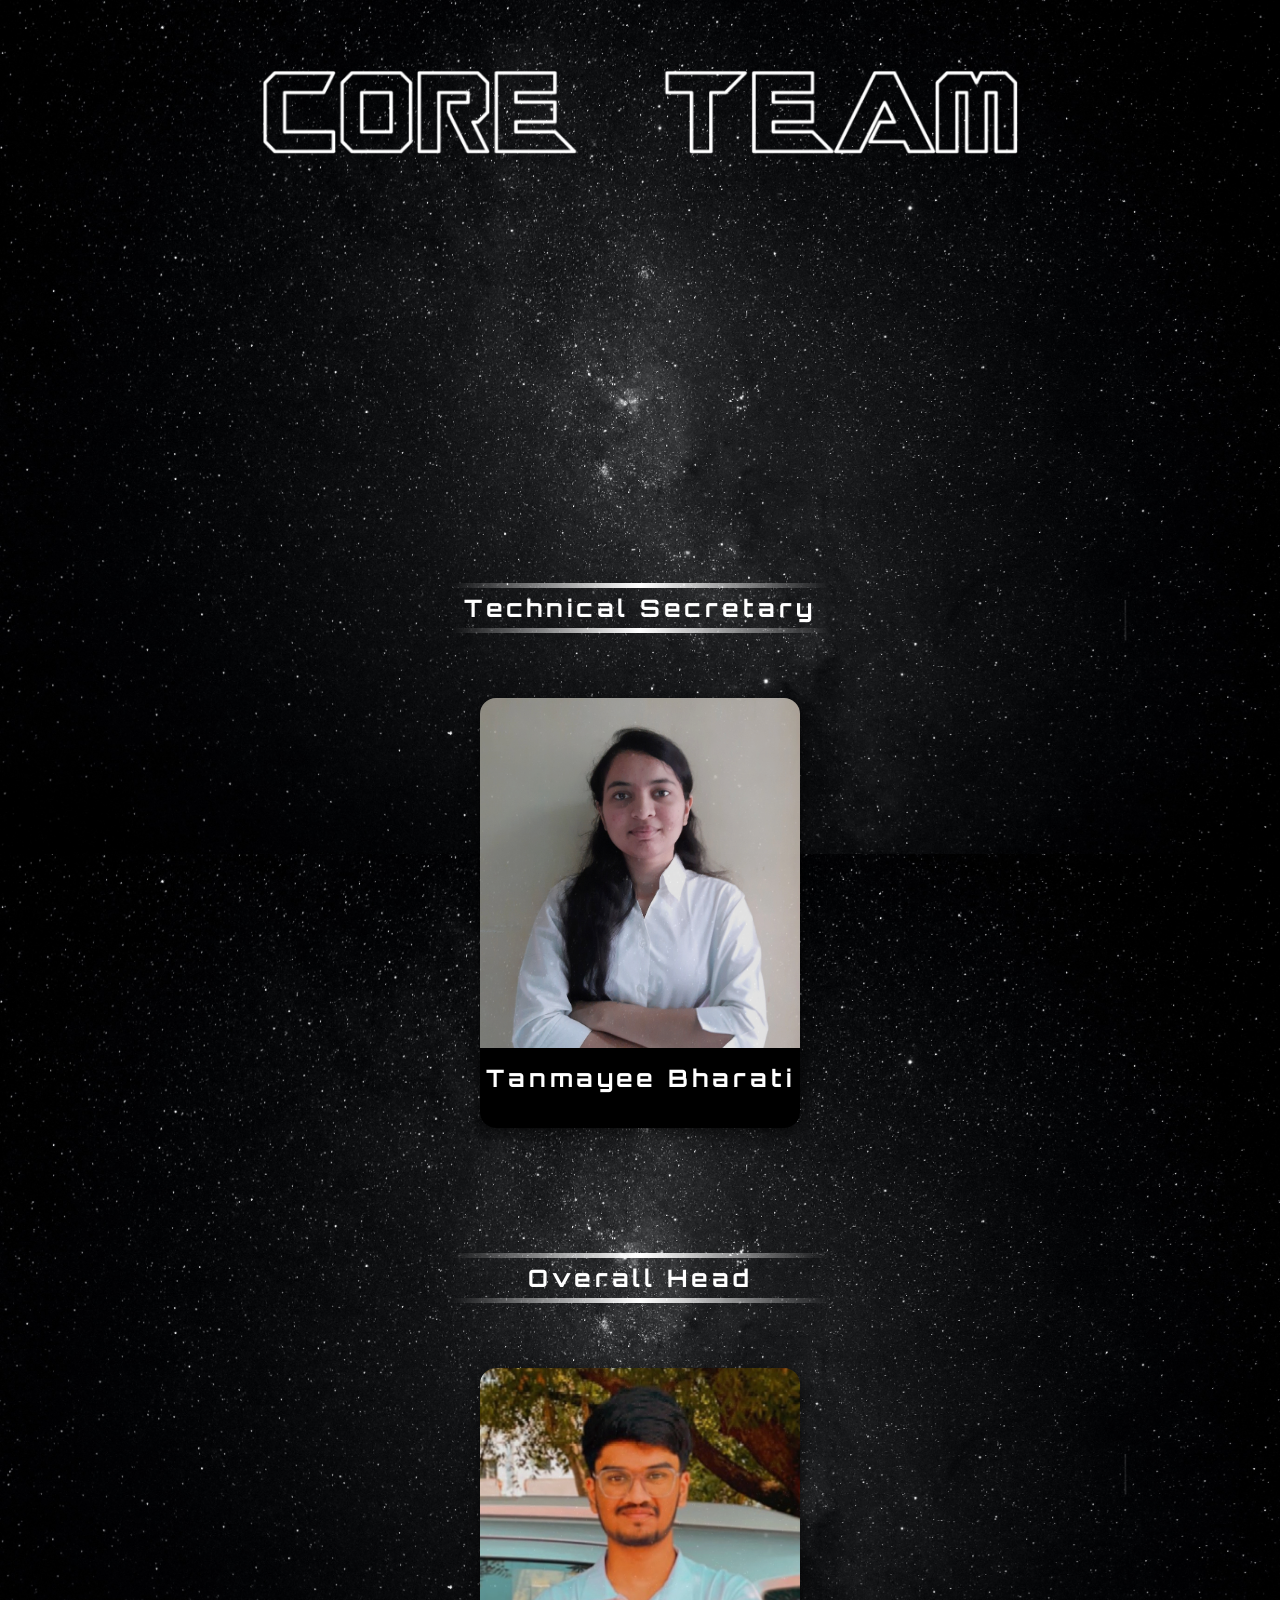
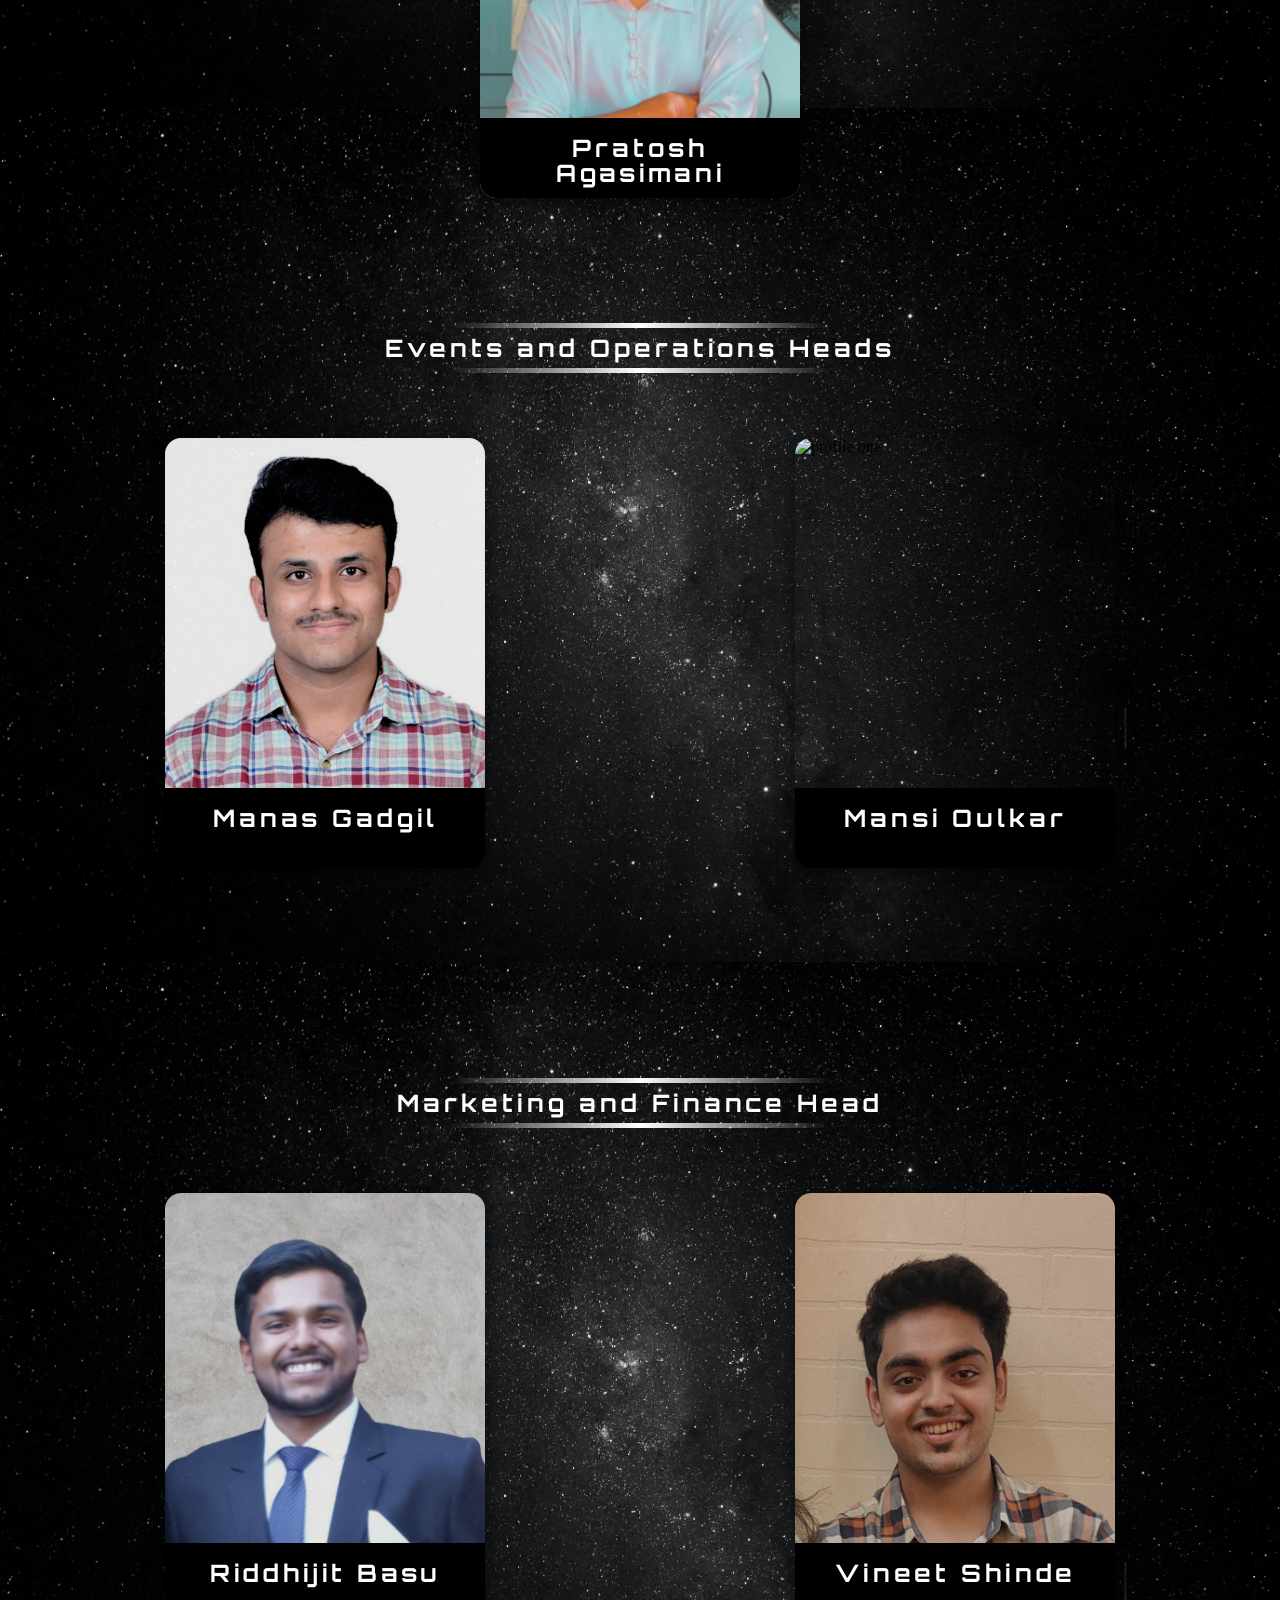
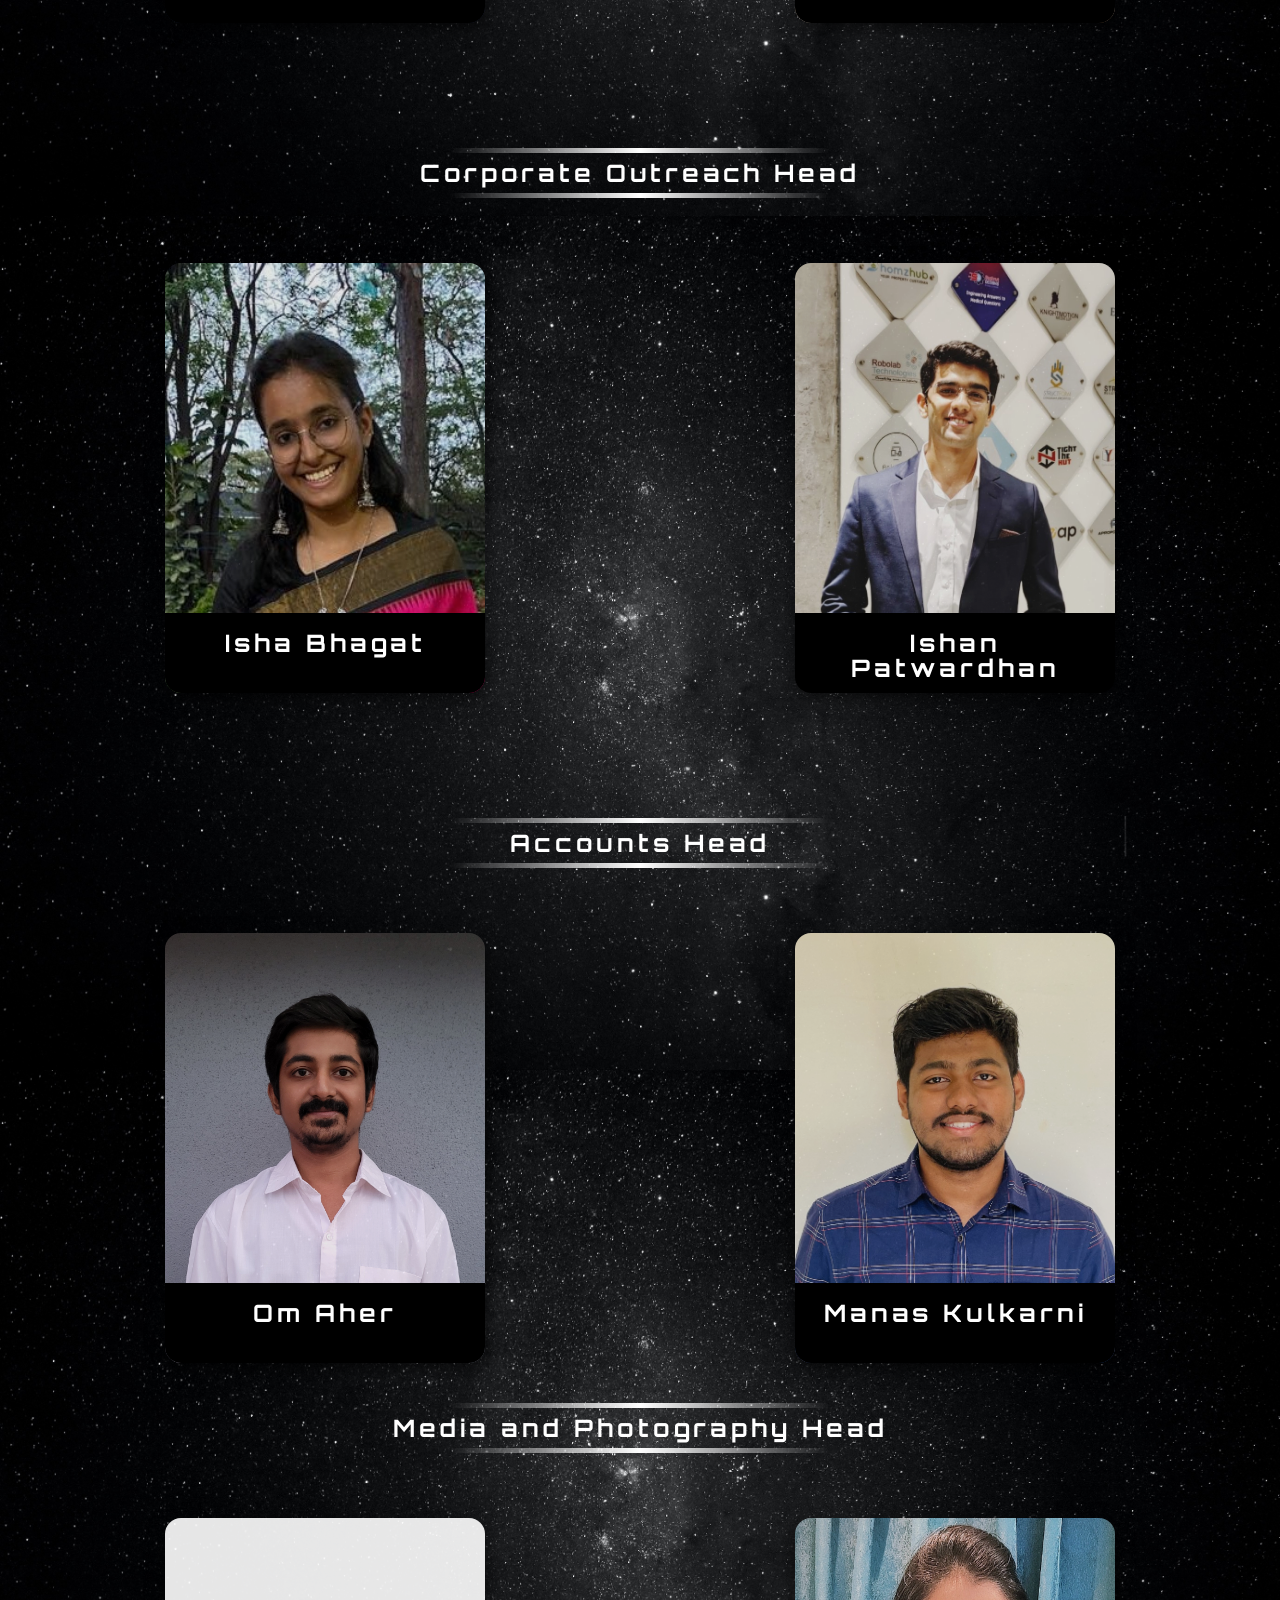
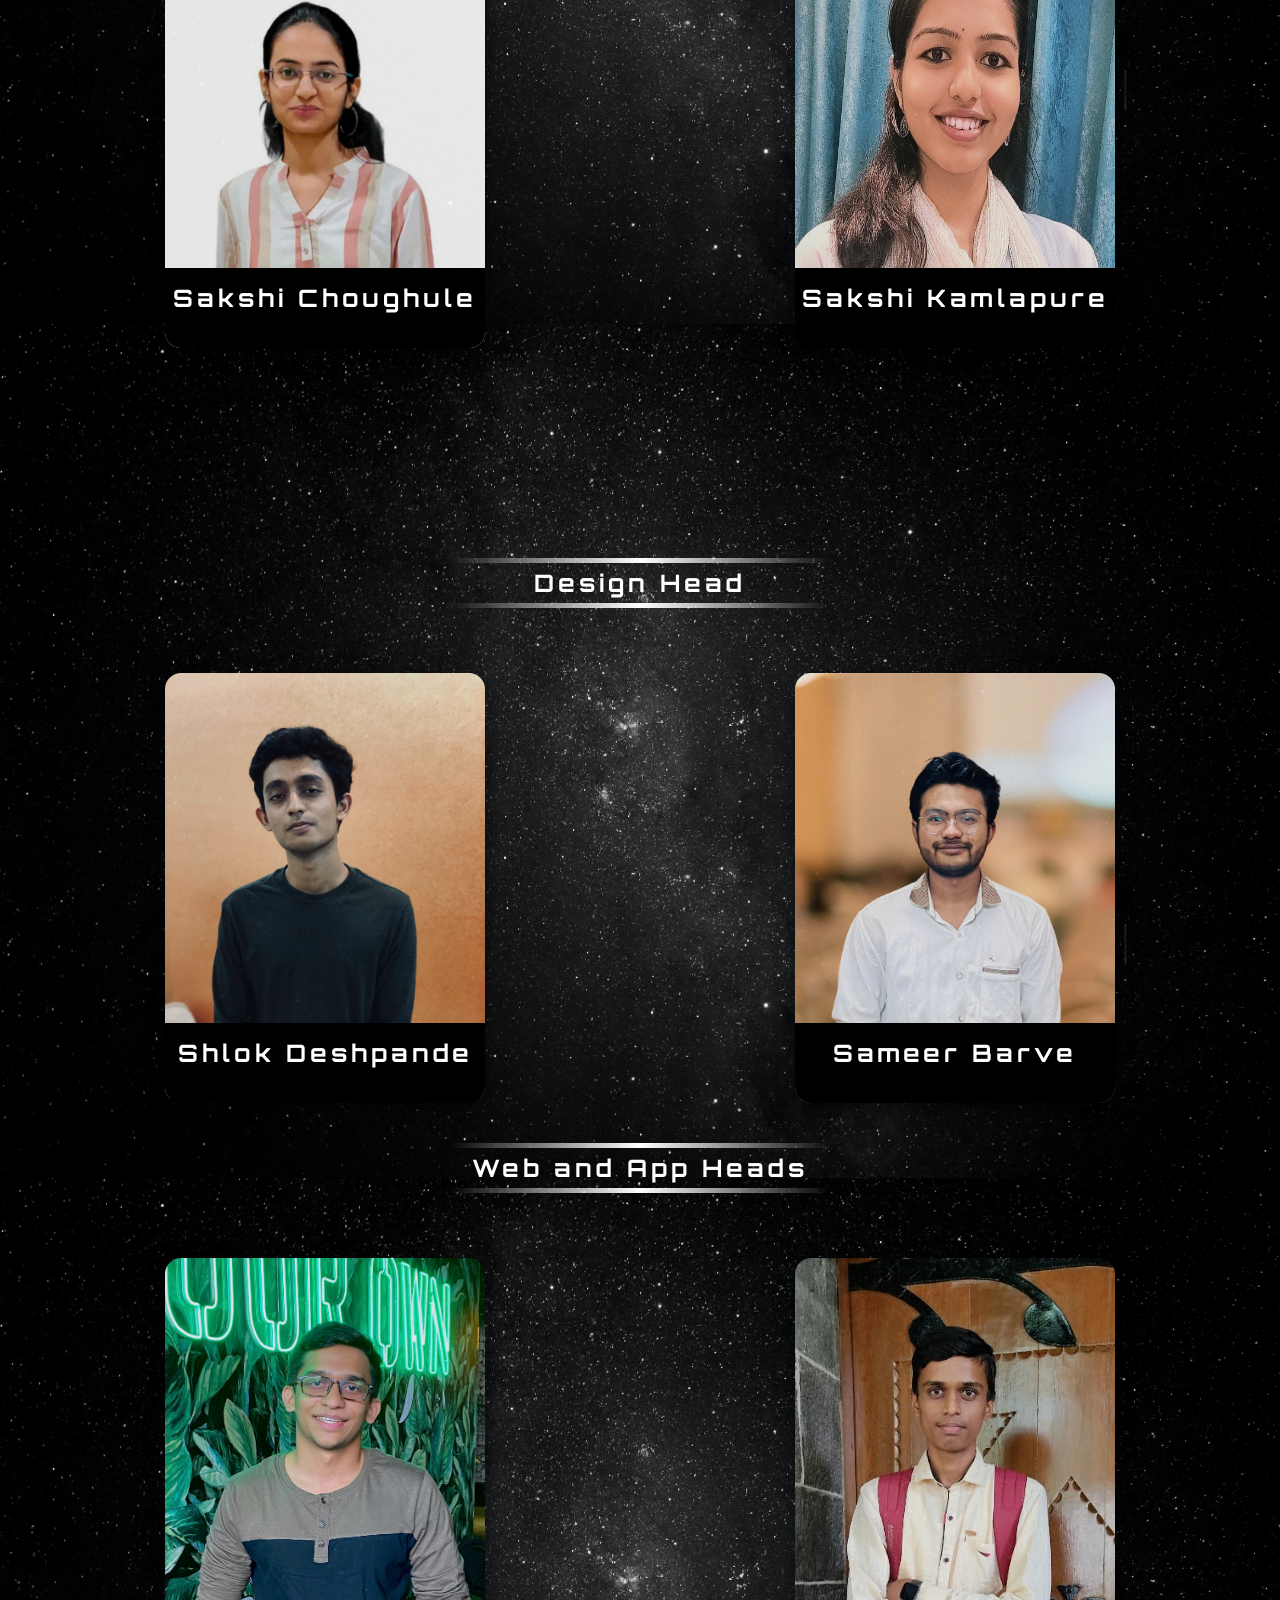
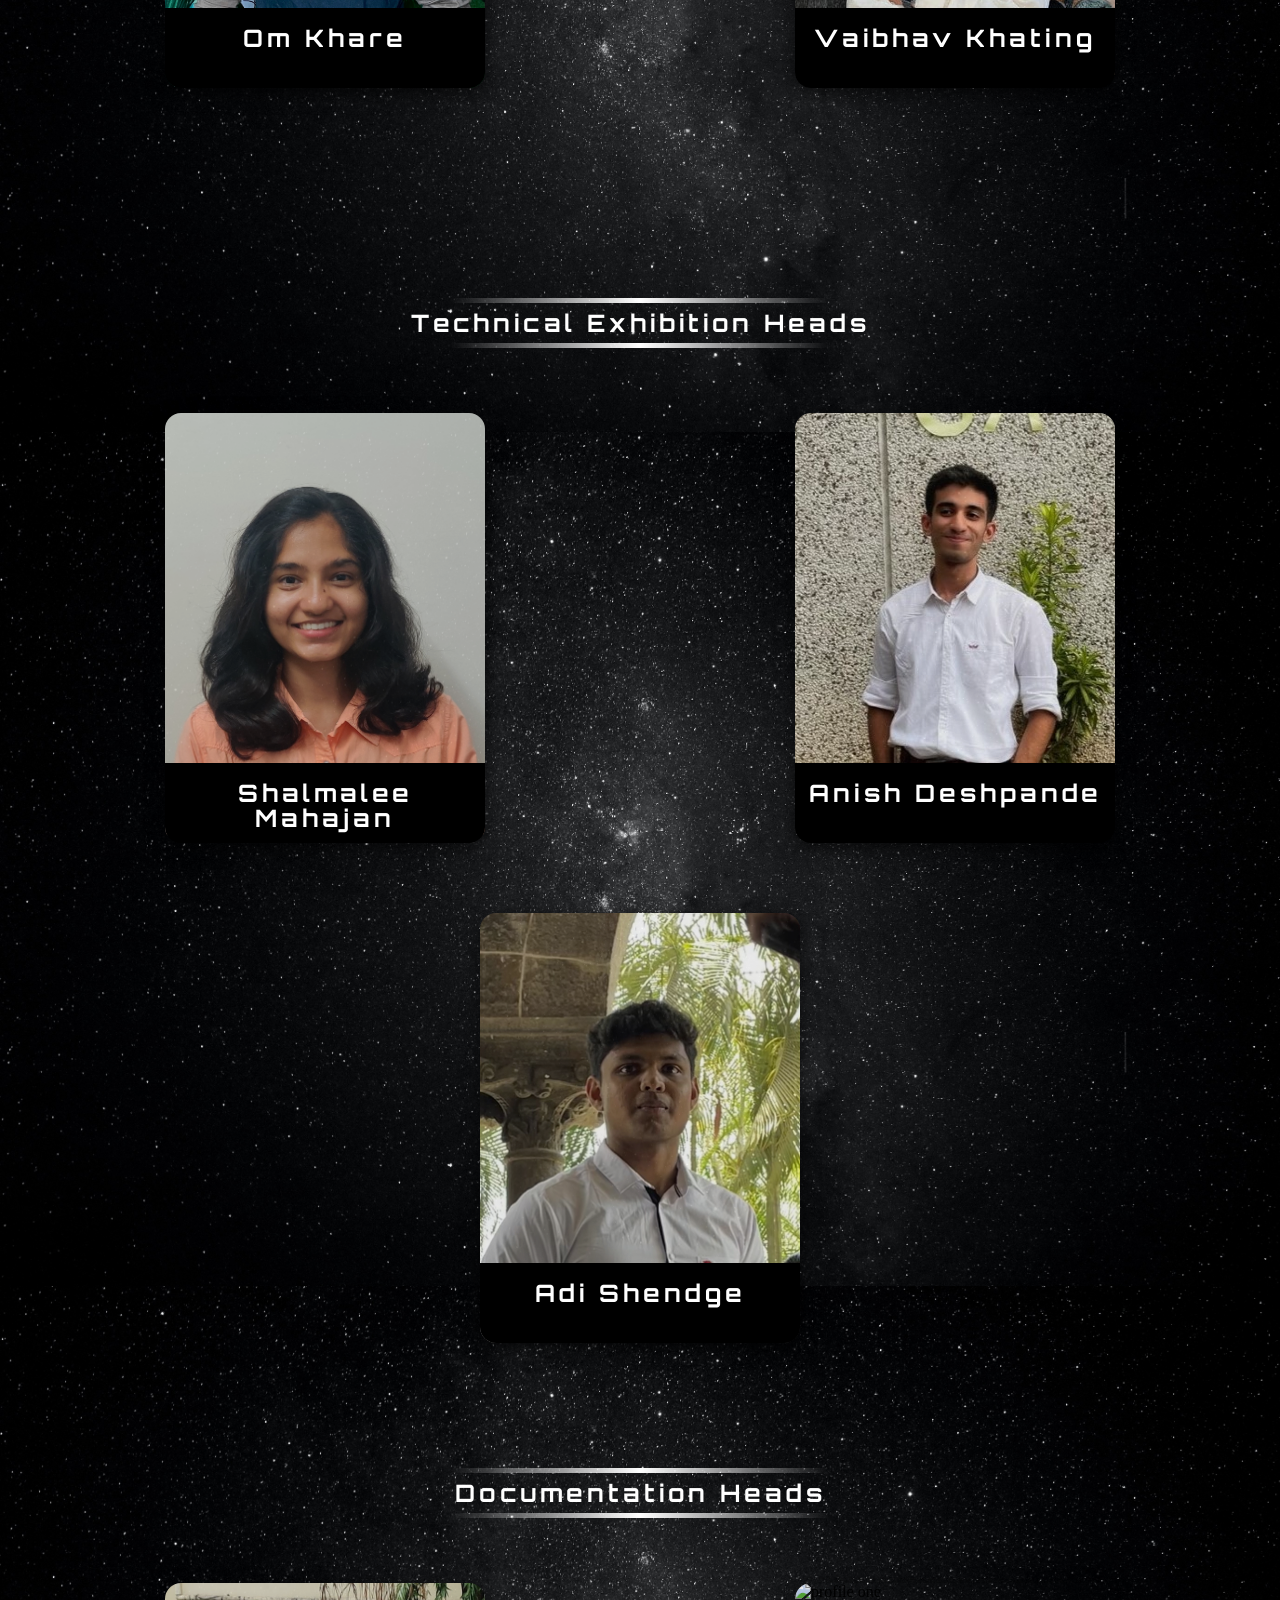
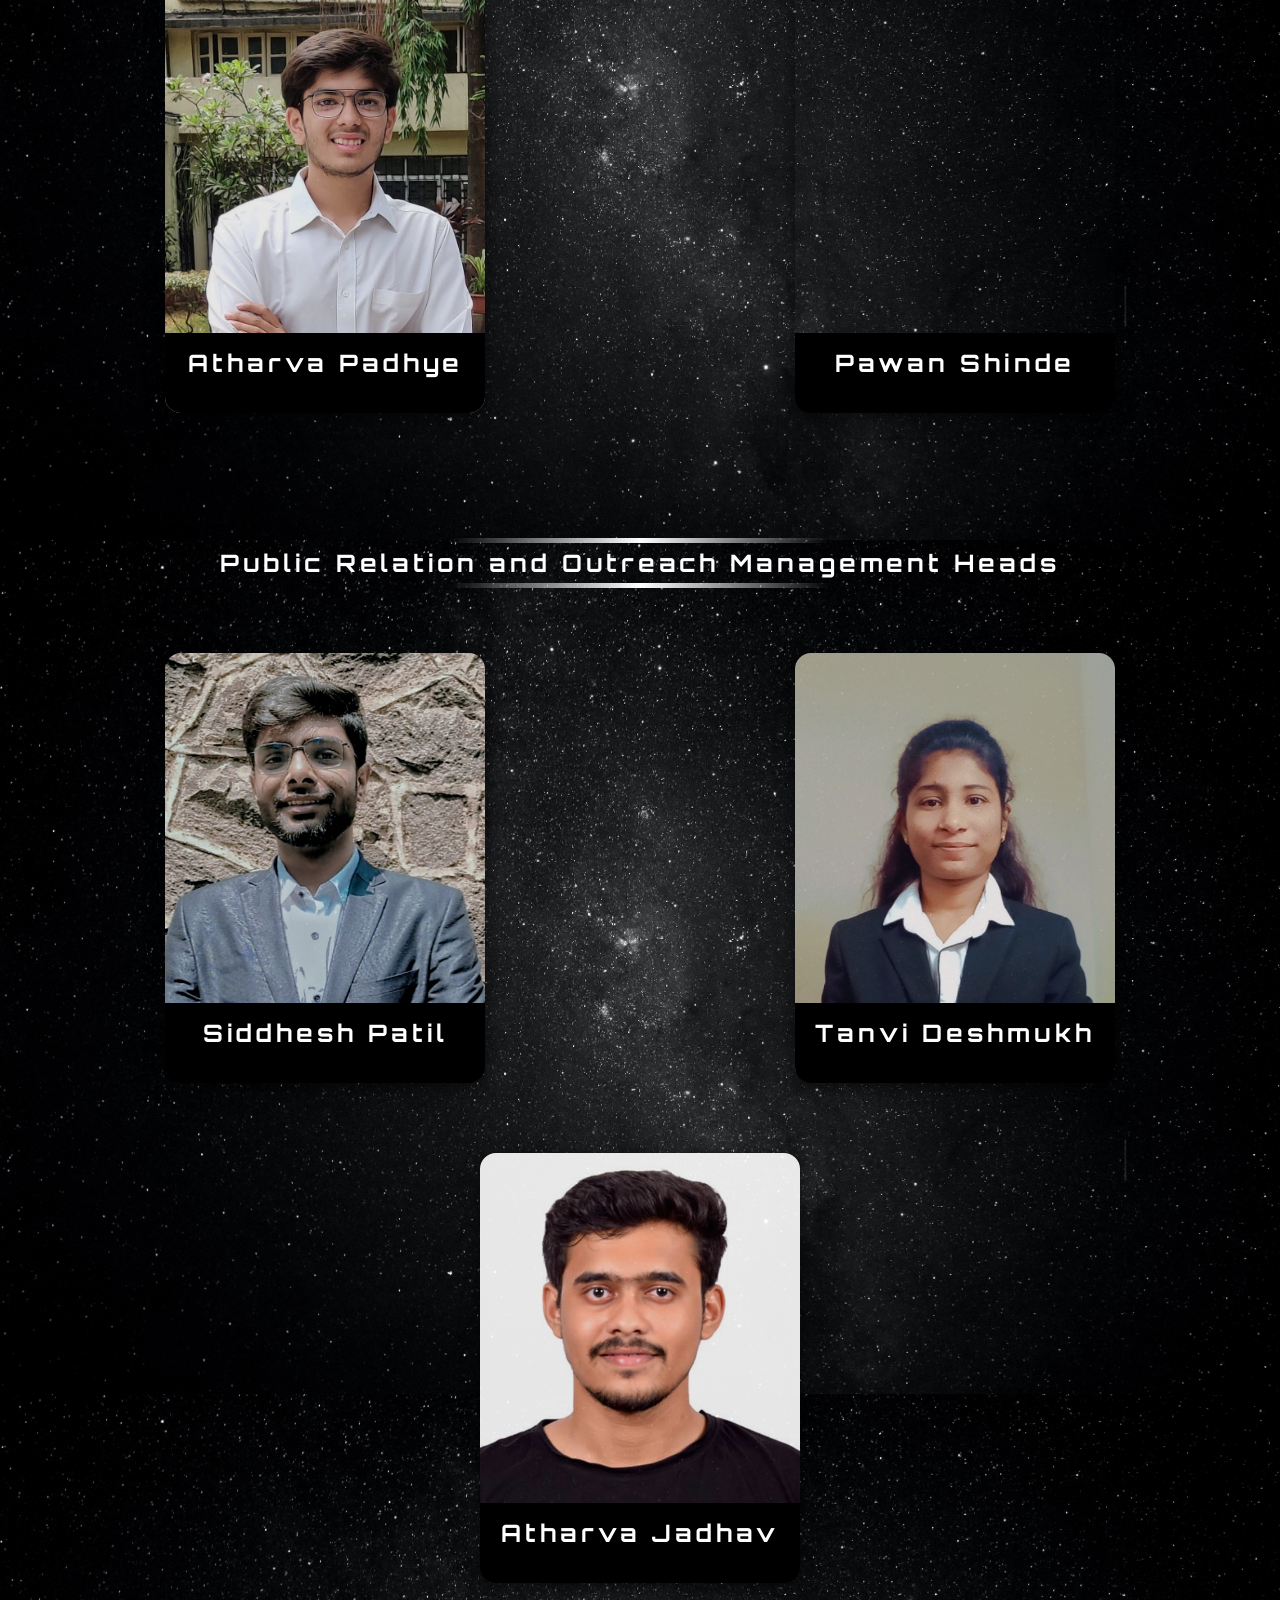
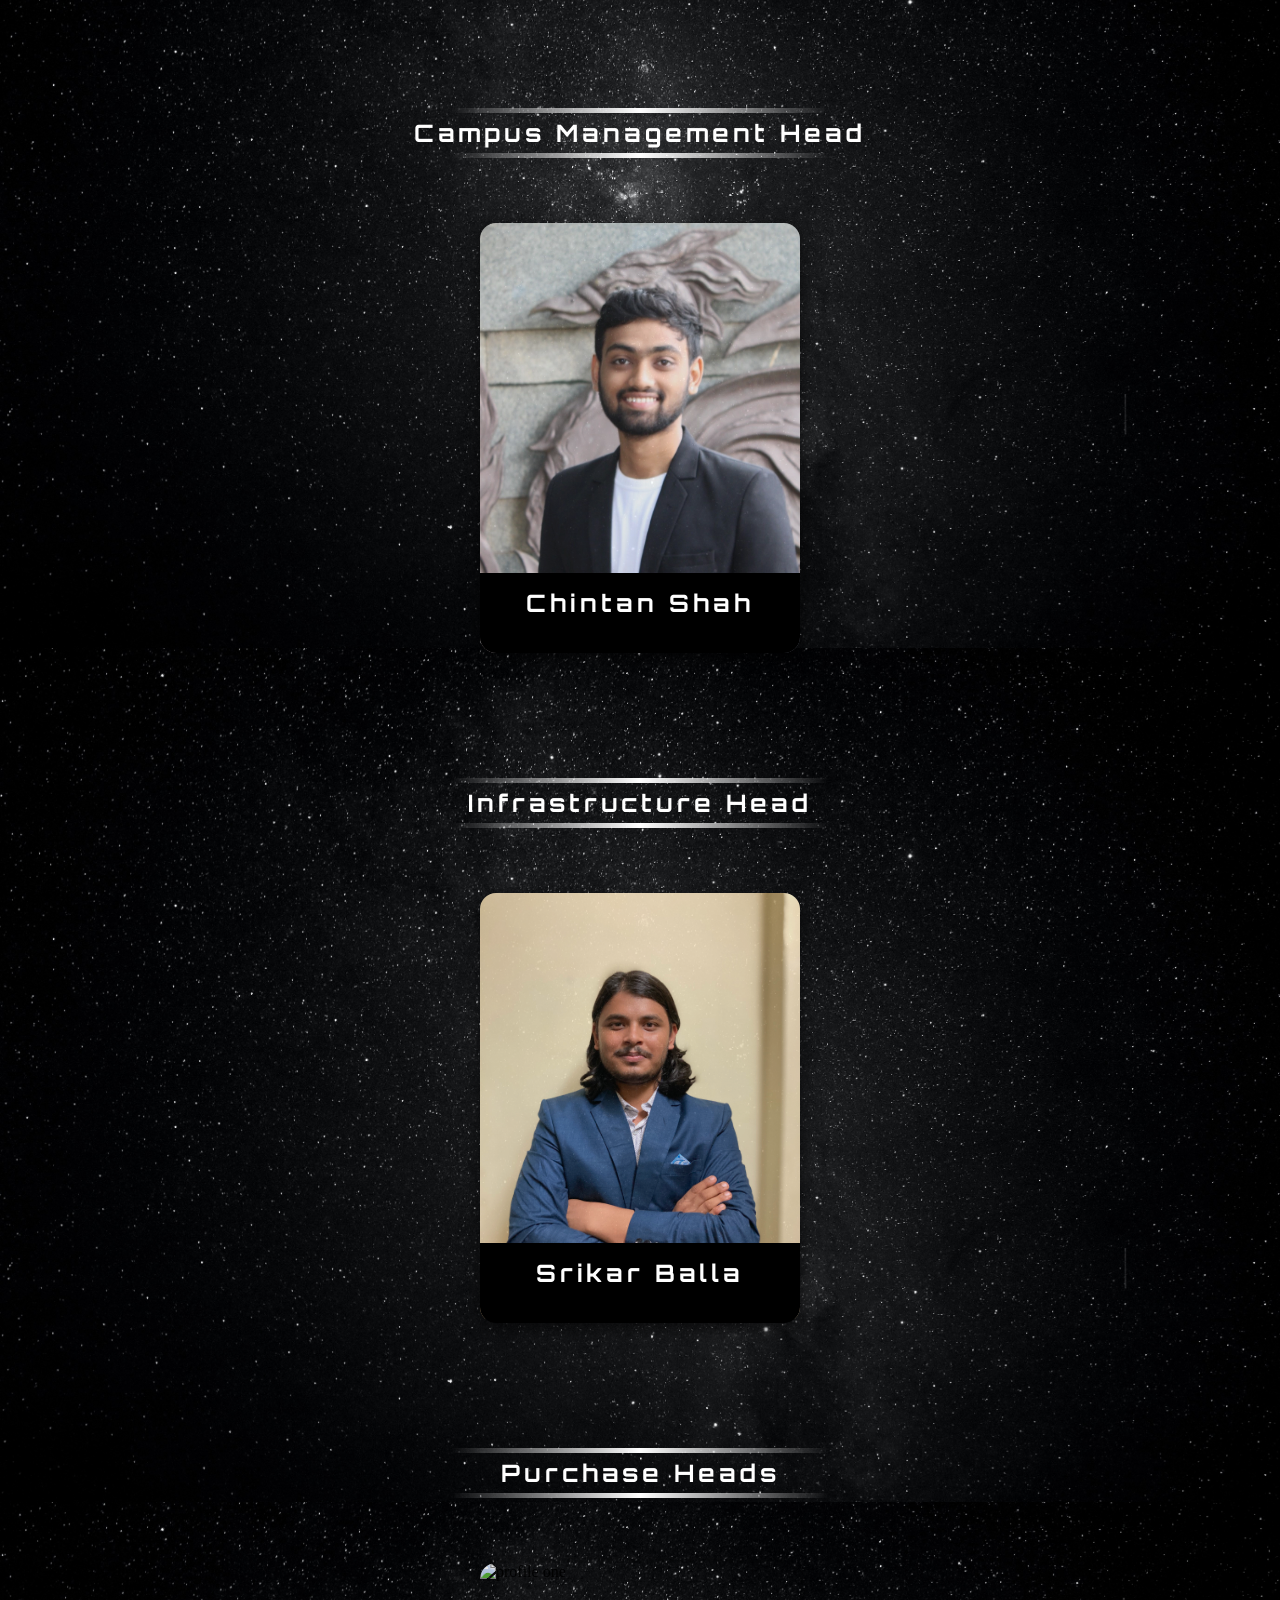
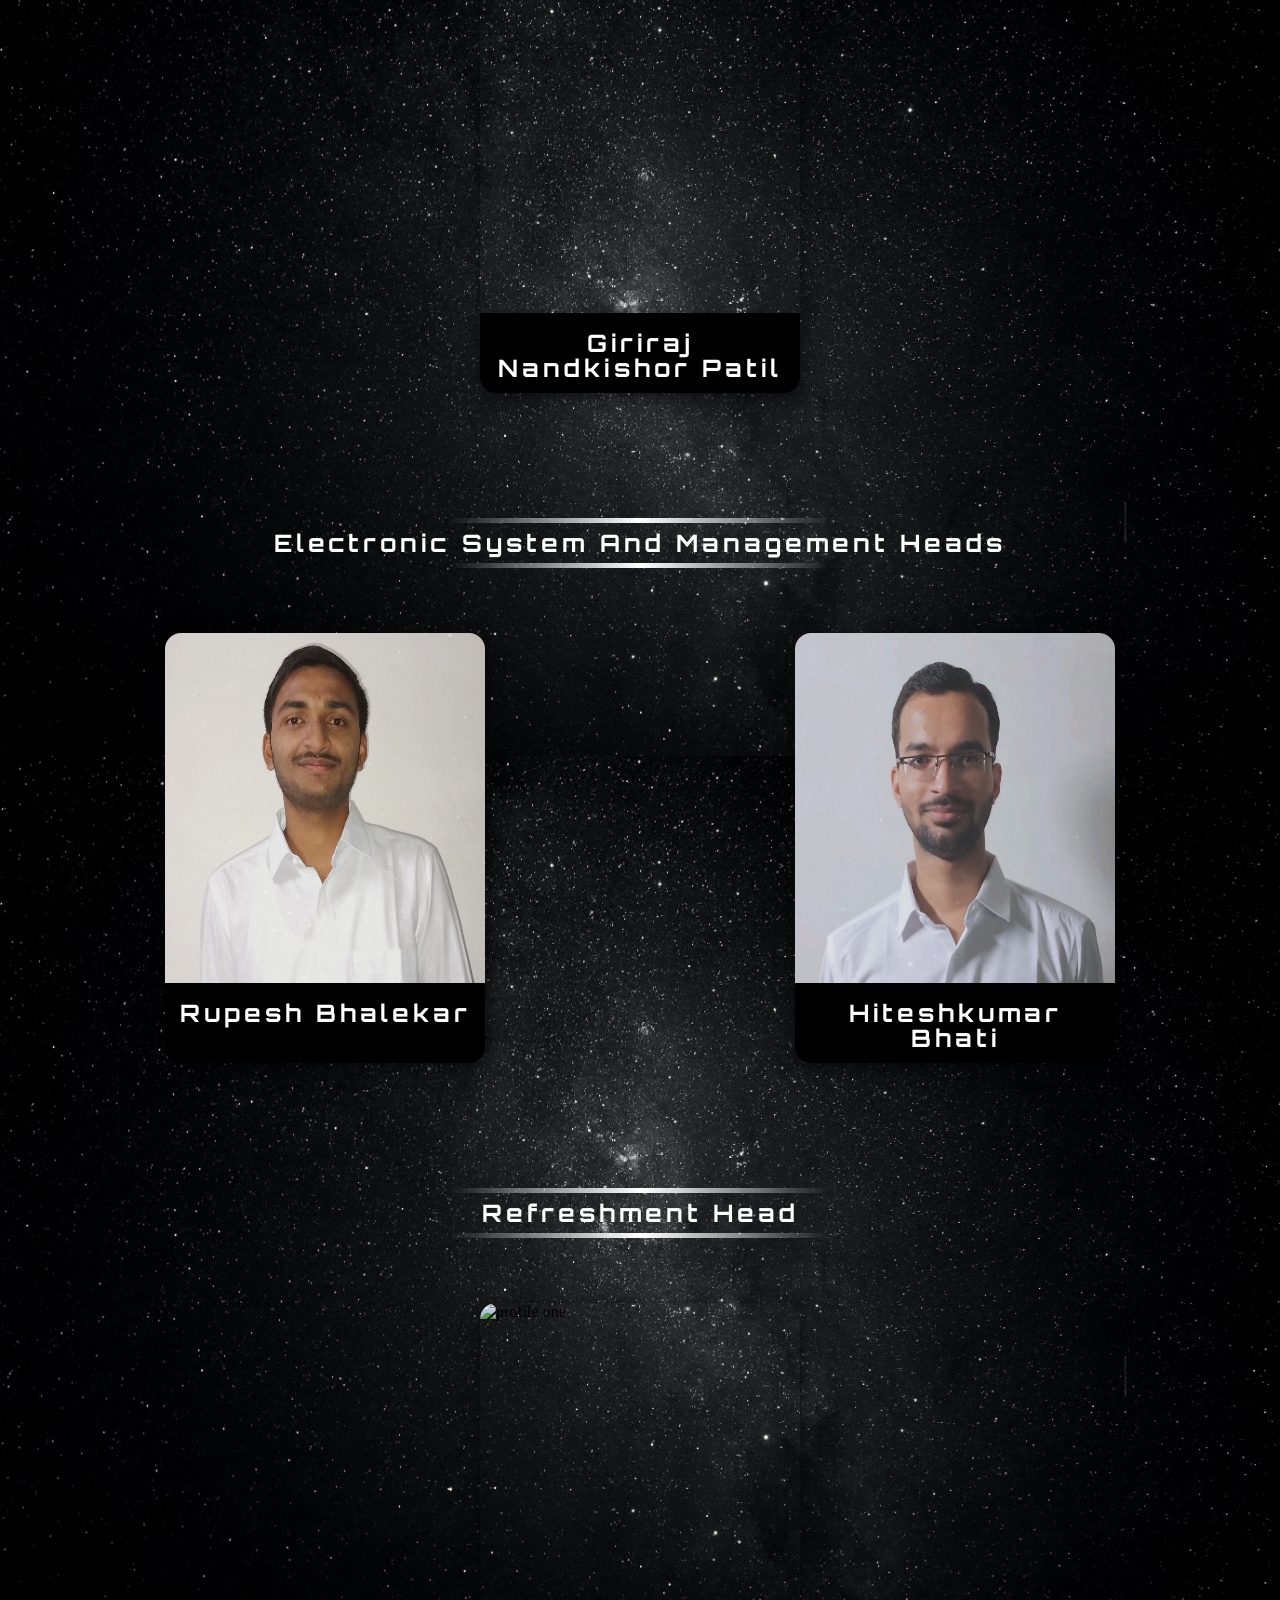
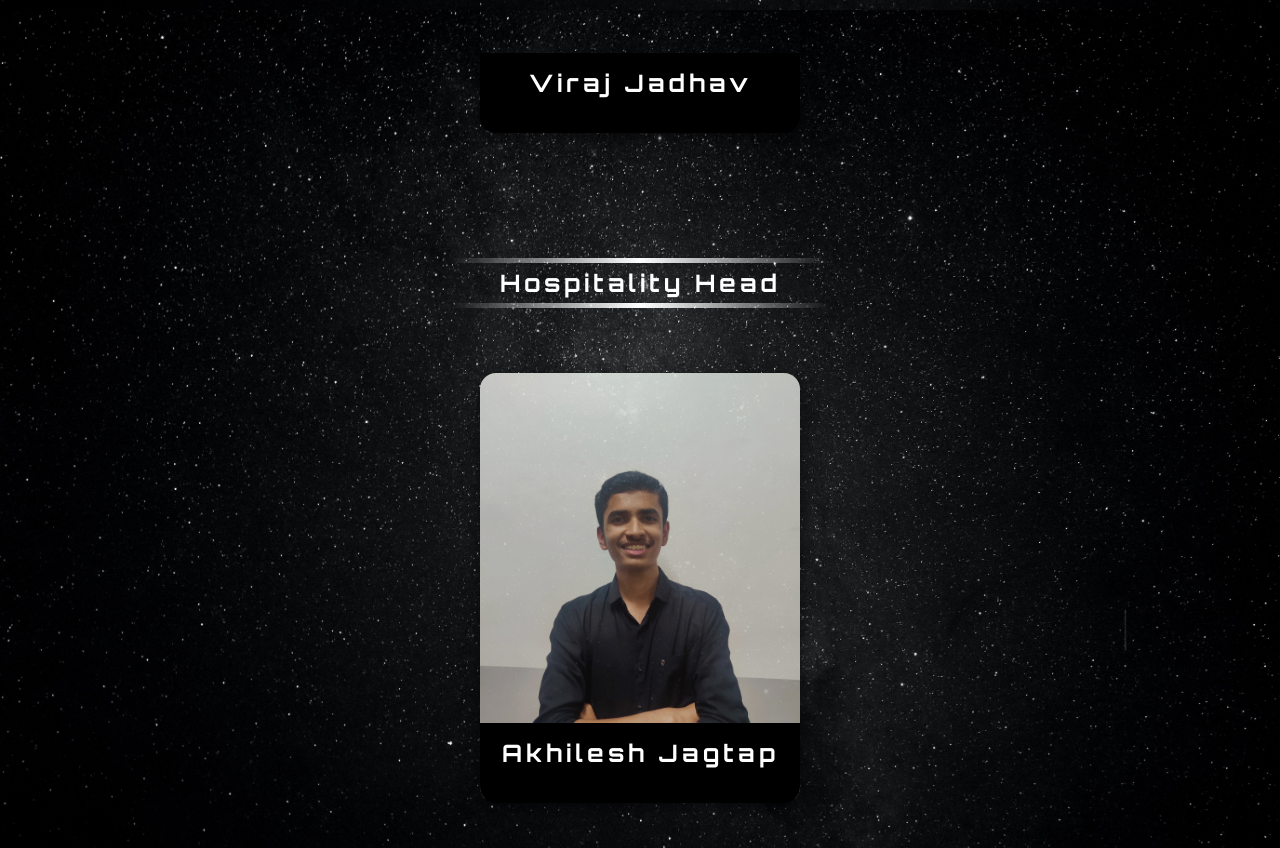
==== commit 7a40c246: "Upadtes" ====
--- a/index.html
+++ b/index.html
@@ -61,7 +61,7 @@
           </ul>
     
           <div class="details">
-            <h2>Tanmayee Nitin Bharati</h2>
+            <h2>Tanmayee Bharati</h2>
           </div>
         </div>
       </div>
@@ -159,7 +159,7 @@
               </ul>
         
               <div class="details">
-                <h2>Manas Surendra Gadgil</h2>
+                <h2>Manas Gadgil</h2>
               </div>
             </div>
           </div>
@@ -171,7 +171,7 @@
             <div class="card">
               
               <div class="card-image">
-                <img width="320px" src="Mansi Oulkar.jpg" alt="profile one">
+                <img width="320px" src="Mansi Oulkar.jpeg" alt="profile one">
               </div>
       
             <ul class="social-icons">
@@ -334,7 +334,7 @@
               <div class="card">
                 
                 <div class="card-image">
-                  <img height="400px" width="350px" src="Ishan Patwardhan.jpg" alt="profile one">
+                  <img width="320px" src="Ishan Patwardhan.jpg" alt="profile one">
                 </div>
         
               <ul class="social-icons">
@@ -380,22 +380,22 @@
               <div class="card">
                 
                 <div class="card-image">
-                  <img src=".jpeg" alt="profile one">
-                </div>
-        
-              <ul class="social-icons">
-                <li>
-                  <a href="">
-                    <i class="fa fa-envelope"></i>
-                  </a>
-                </li>
-                <li>
-                  <a href="">
-                    <i class="fa fa-linkedin"></i>
-                  </a>
-                </li>
-                <li>
-                  <a href="https://wa.me/">
+                  <img width="320px" src="om aher.jpg" alt="profile one">
+                </div>
+        
+              <ul class="social-icons">
+                <li>
+                  <a href="mailto:aherog20.instru@coep.ac.in">
+                    <i class="fa fa-envelope"></i>
+                  </a>
+                </li>
+                <li>
+                  <a href="https://www.linkedin.com/in/om-aher-474991207/">
+                    <i class="fa fa-linkedin"></i>
+                  </a>
+                </li>
+                <li>
+                  <a href="https://wa.me/+9177769 09907">
                     <i class="fa fa-whatsapp"></i>
                   </a>
                 </li>
@@ -419,17 +419,17 @@
         
               <ul class="social-icons">
                 <li>
-                  <a href="">
-                    <i class="fa fa-envelope"></i>
-                  </a>
-                </li>
-                <li>
-                  <a href="">
-                    <i class="fa fa-linkedin"></i>
-                  </a>
-                </li>
-                <li>
-                  <a href="https://wa.me/">
+                  <a href="mailto:kulkarnimm20.comp@coep.ac.in">
+                    <i class="fa fa-envelope"></i>
+                  </a>
+                </li>
+                <li>
+                  <a href="https://www.linkedin.com/in/manas-kulkarni-321209219">
+                    <i class="fa fa-linkedin"></i>
+                  </a>
+                </li>
+                <li>
+                  <a href="https://wa.me/+9196656 07690">
                     <i class="fa fa-whatsapp"></i>
                   </a>
                 </li>
@@ -458,7 +458,7 @@
               <div class="card">
                 
                 <div class="card-image">
-                  <img width="320px" src="Sakshi Chougule.png" alt="profile one">
+                  <img width="320px" src="sakshi chougule.jpg" alt="profile one">
                 </div>
         
               <ul class="social-icons">
@@ -473,14 +473,14 @@
                   </a>
                 </li>
                 <li>
-                  <a href="https://wa.me/7756898676">
-                    <i class="fa fa-whatsapp"></i>
-                  </a>
-                </li>
-              </ul>
-        
-              <div class="details">
-                <h2>Sakshi Sudhir Choughule</h2>
+                  <a href="https://wa.me/+917756898676">
+                    <i class="fa fa-whatsapp"></i>
+                  </a>
+                </li>
+              </ul>
+        
+              <div class="details">
+                <h2>Sakshi Choughule</h2>
               </div>
             </div>
           </div>
@@ -576,7 +576,7 @@
               <div class="card">
                 
                 <div class="card-image">
-                  <img height="420px" width="350px" src="Sameer Barve.png" alt="profile one">
+                  <img width="320px" src="Sameer Barve.png" alt="profile one">
                 </div>
         
               <ul class="social-icons">
@@ -654,7 +654,7 @@
             <div class="card">
               
               <div class="card-image">
-                <img height="390px" width="320px" src="vaibhav khating.jpg" alt="profile one">
+                <img width="320px" src="vaibhav khating.jpeg" alt="profile one">
               </div>
       
             <ul class="social-icons">
@@ -704,7 +704,7 @@
               <div class="card">
                 
                 <div class="card-image">
-                  <img height="380px" width="370px" src="Shalmalee Mahajan.jpg" alt="profile one">
+                  <img  width="320px" src="Shalmalee Mahajan.jpg" alt="profile one">
                 </div>
         
               <ul class="social-icons">
@@ -774,7 +774,7 @@
         <div class="card">
           
           <div class="card-image">
-            <img style="margin-left: -130px;" width="500px" src="Adi Shendge.jpeg" alt="profile one">
+            <img width="320px" src="Adi Shendge.jpeg" alt="profile one">
           </div>
   
         <ul class="social-icons">
@@ -1016,7 +1016,7 @@
               <div class="card">
                 
                 <div class="card-image">
-                  <img height="380px" width="320px" src="Chintan Shah.jpg" alt="profile one">
+                  <img width="320px" src="Chintan Shah.jpg" alt="profile one">
                 </div>
         
               <ul class="social-icons">
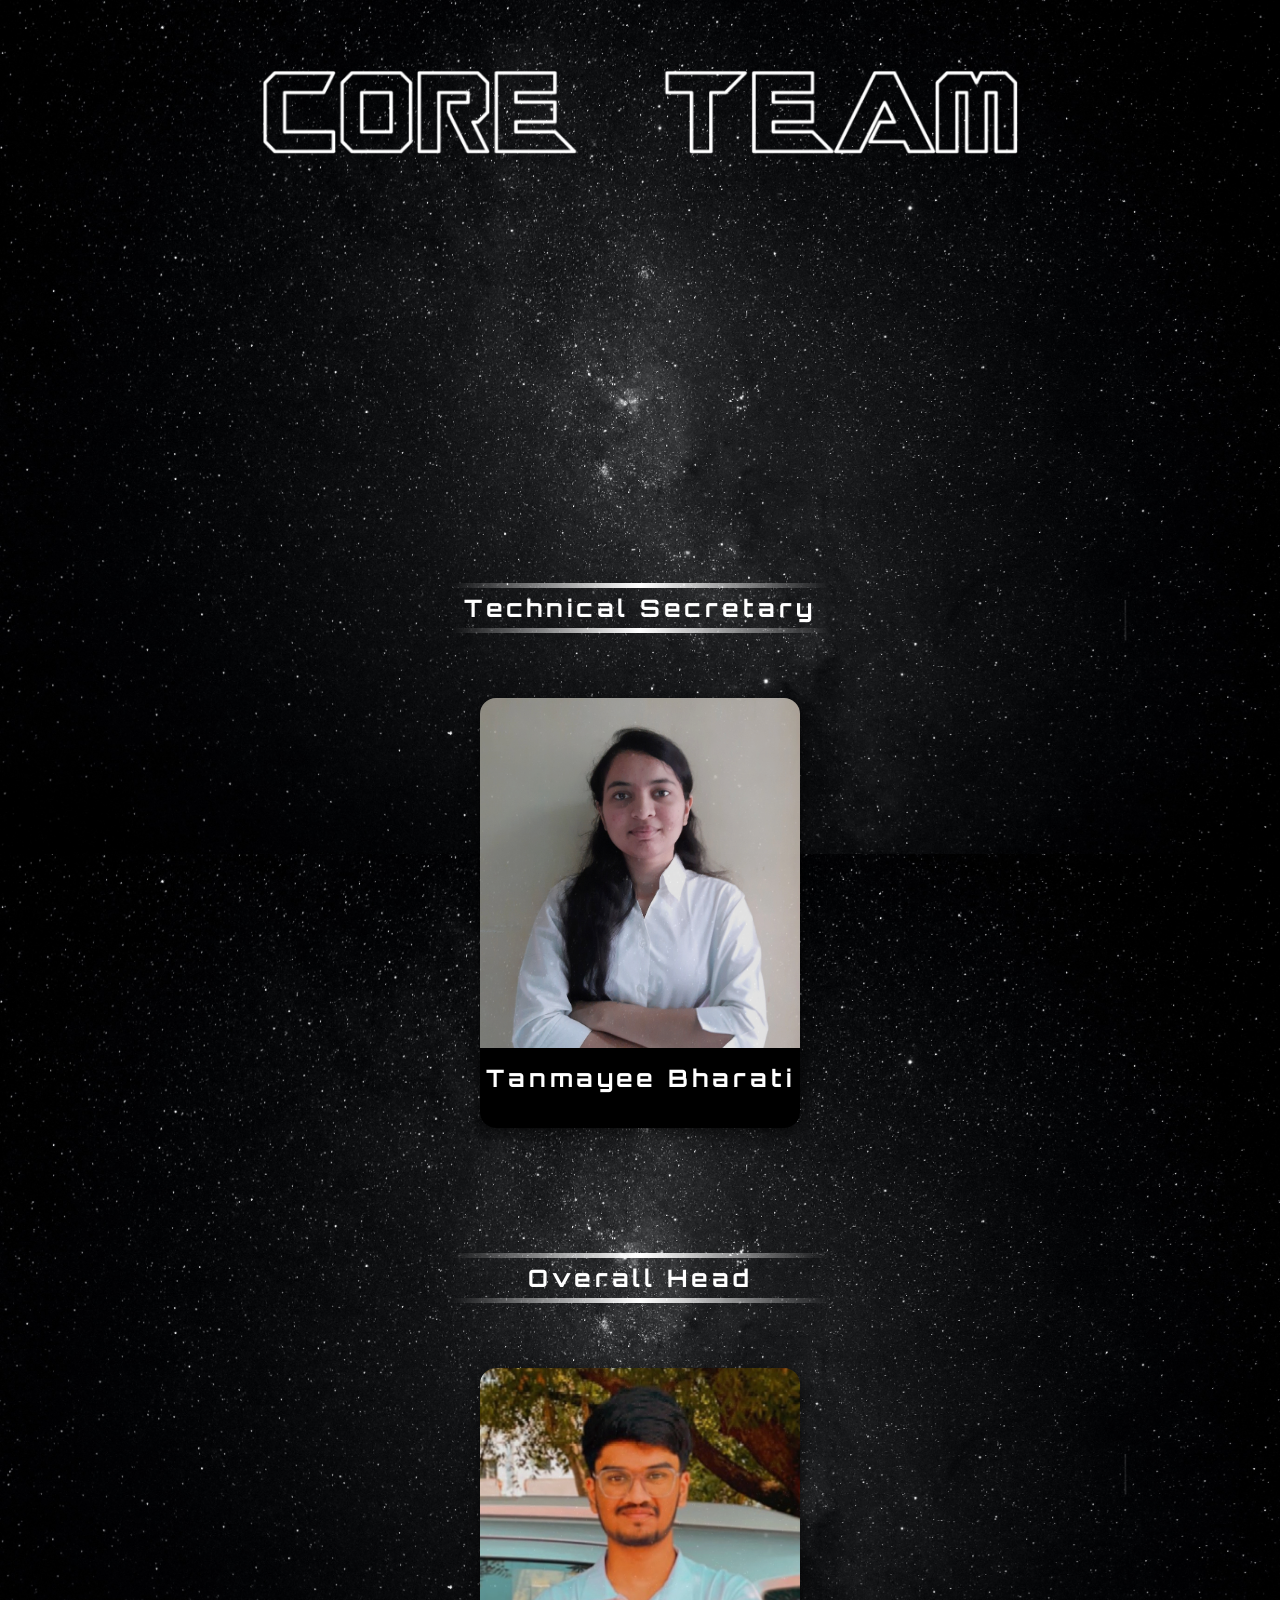
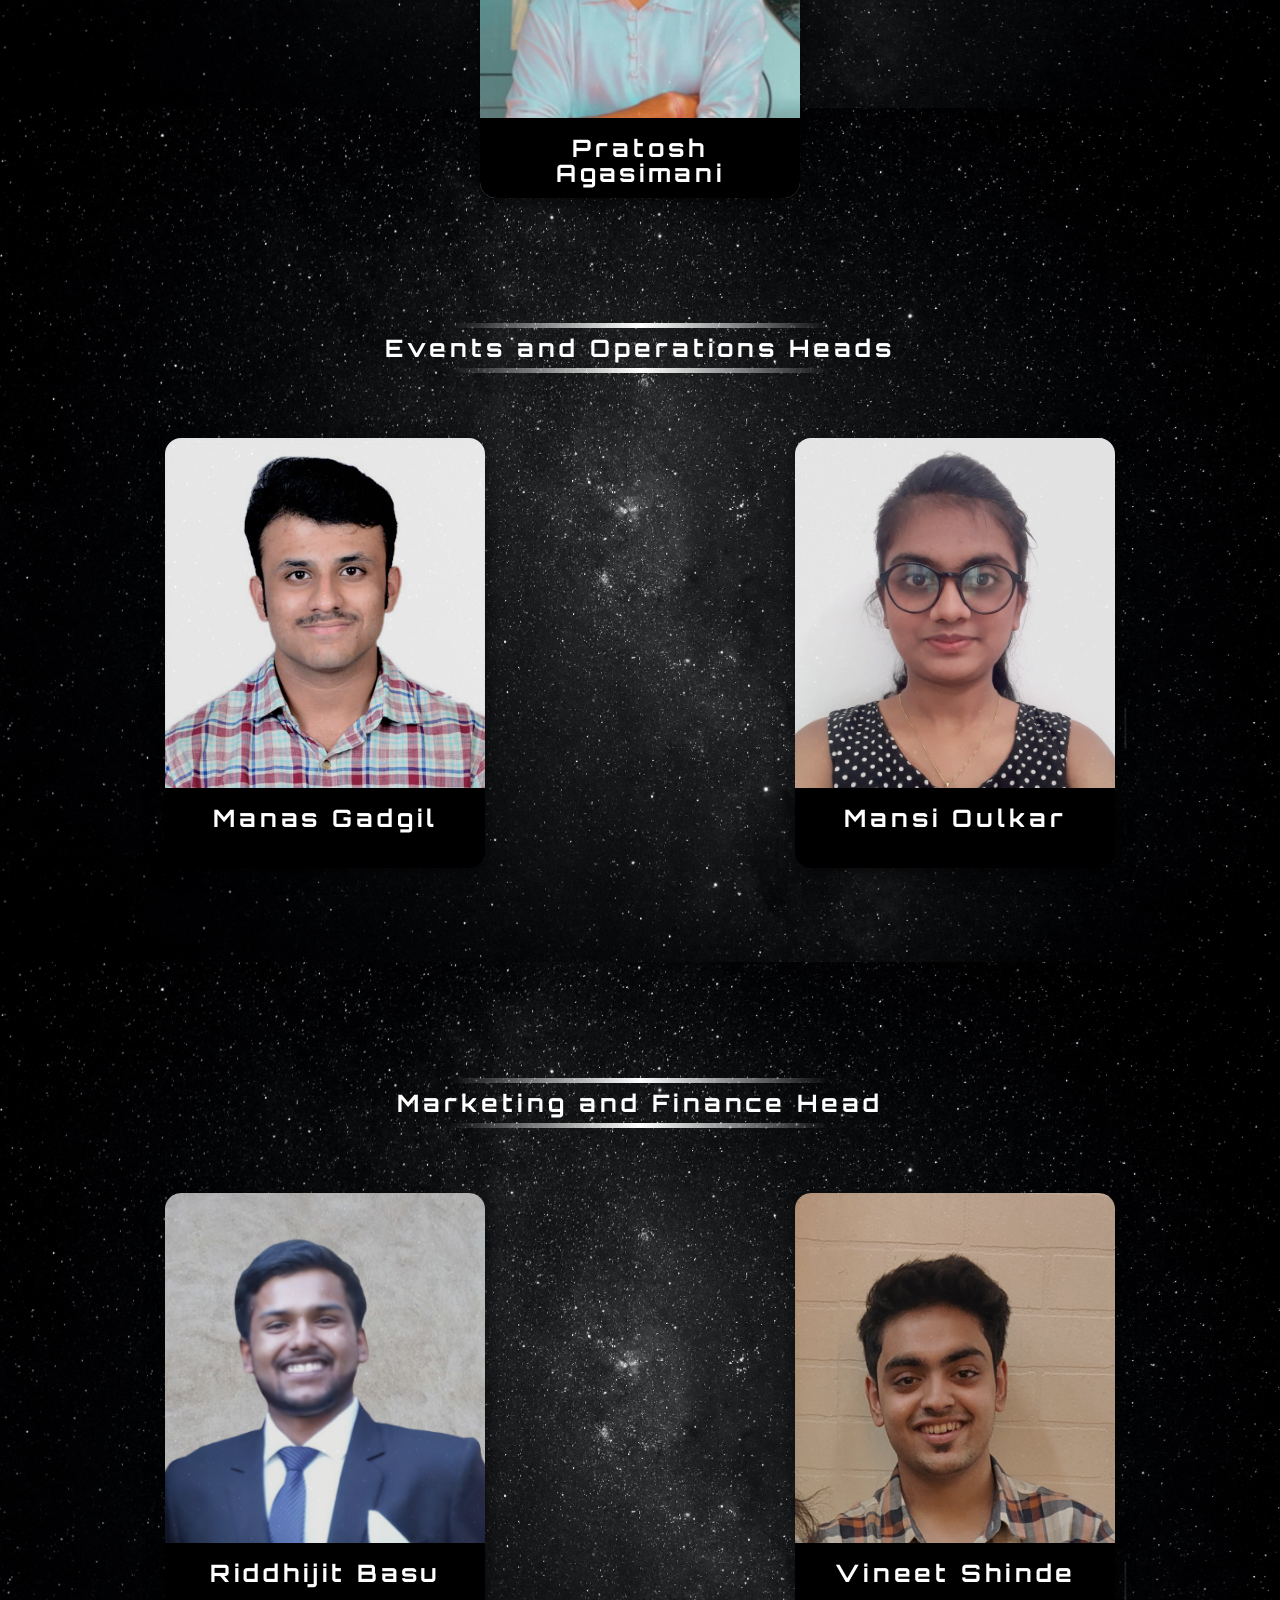
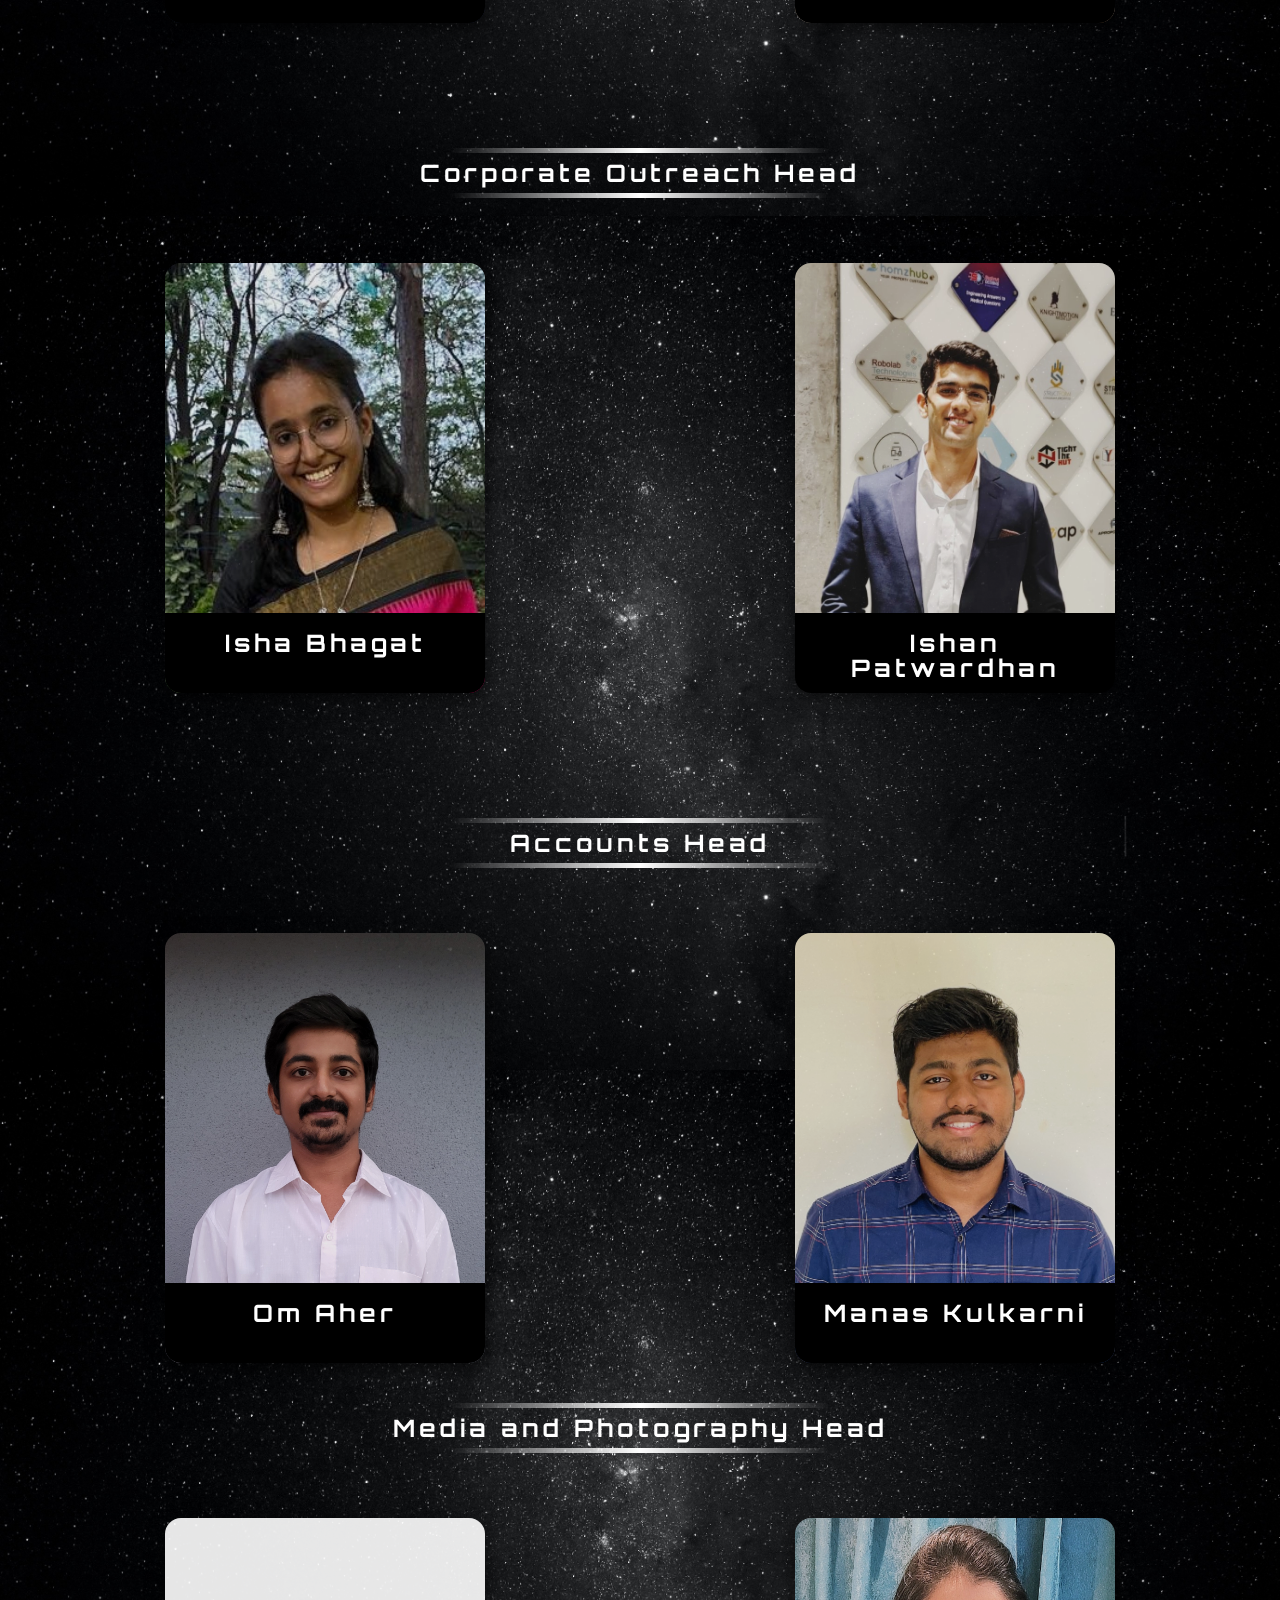
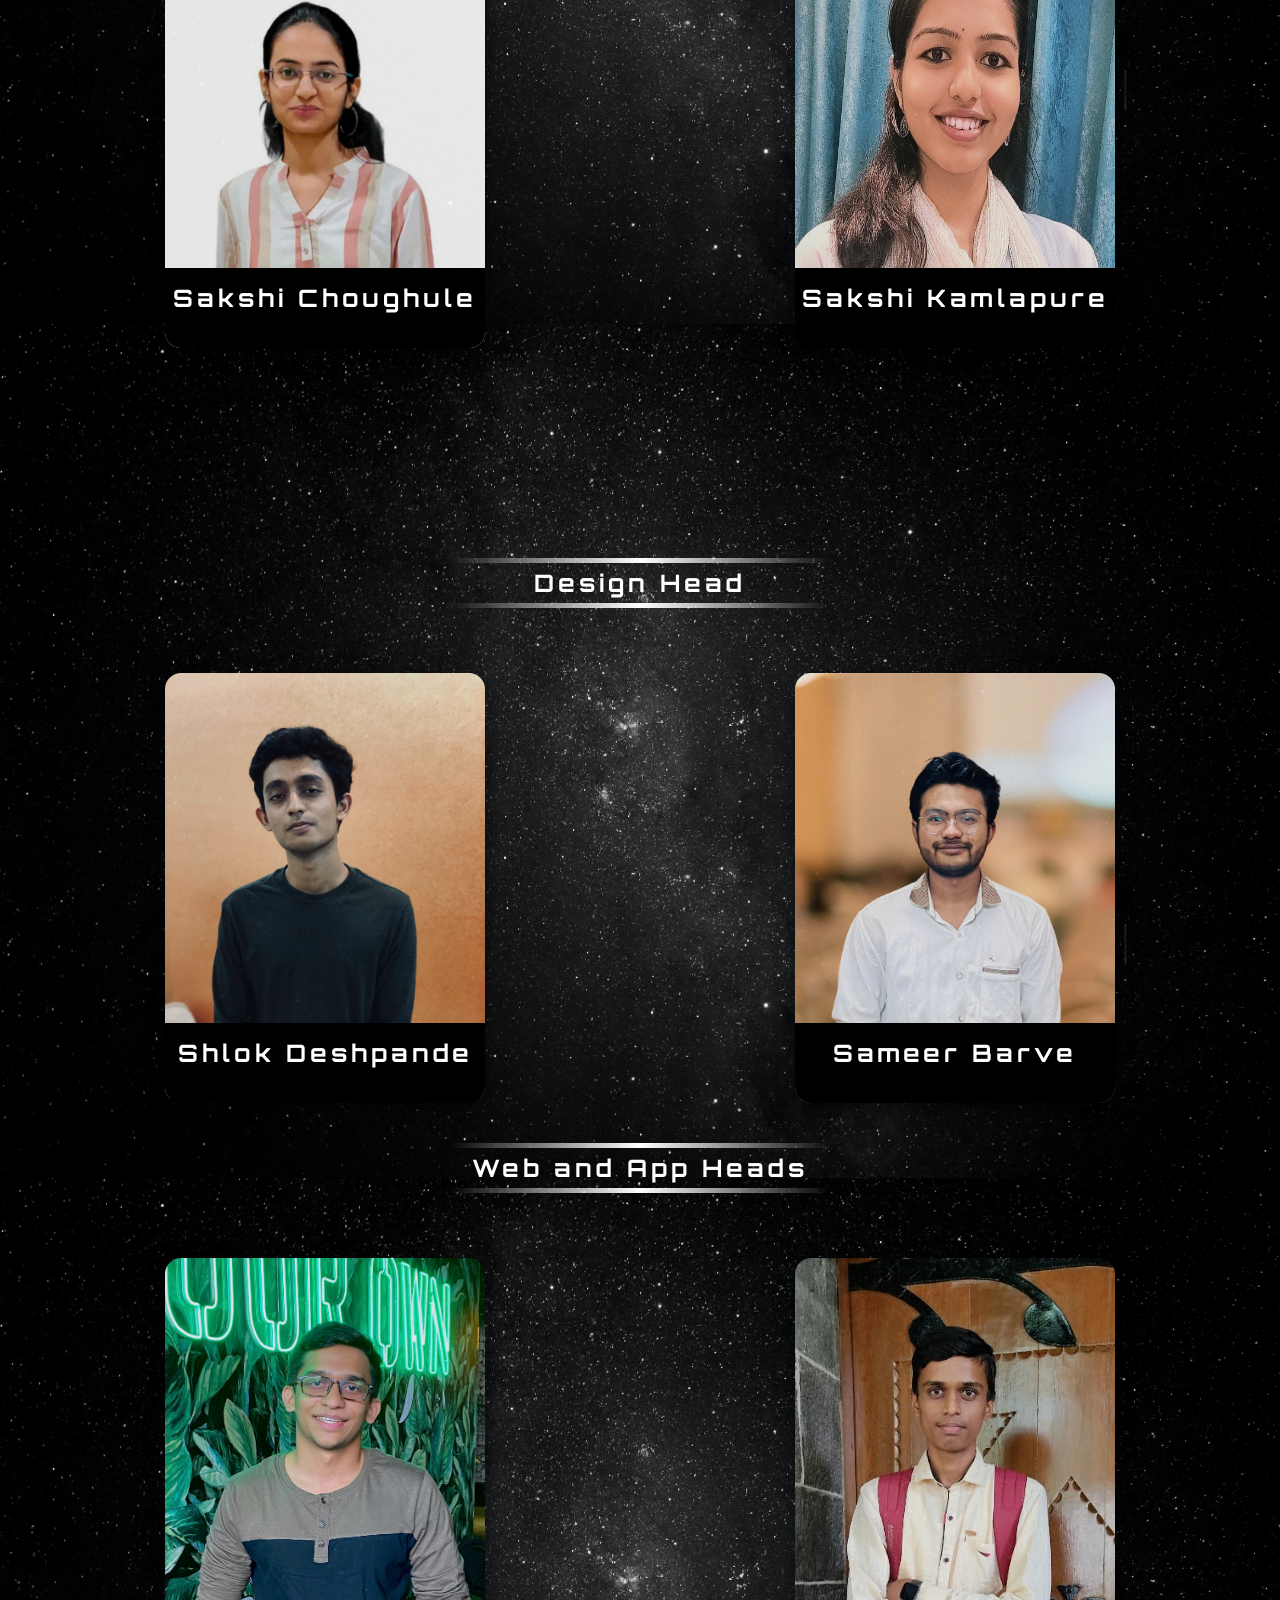
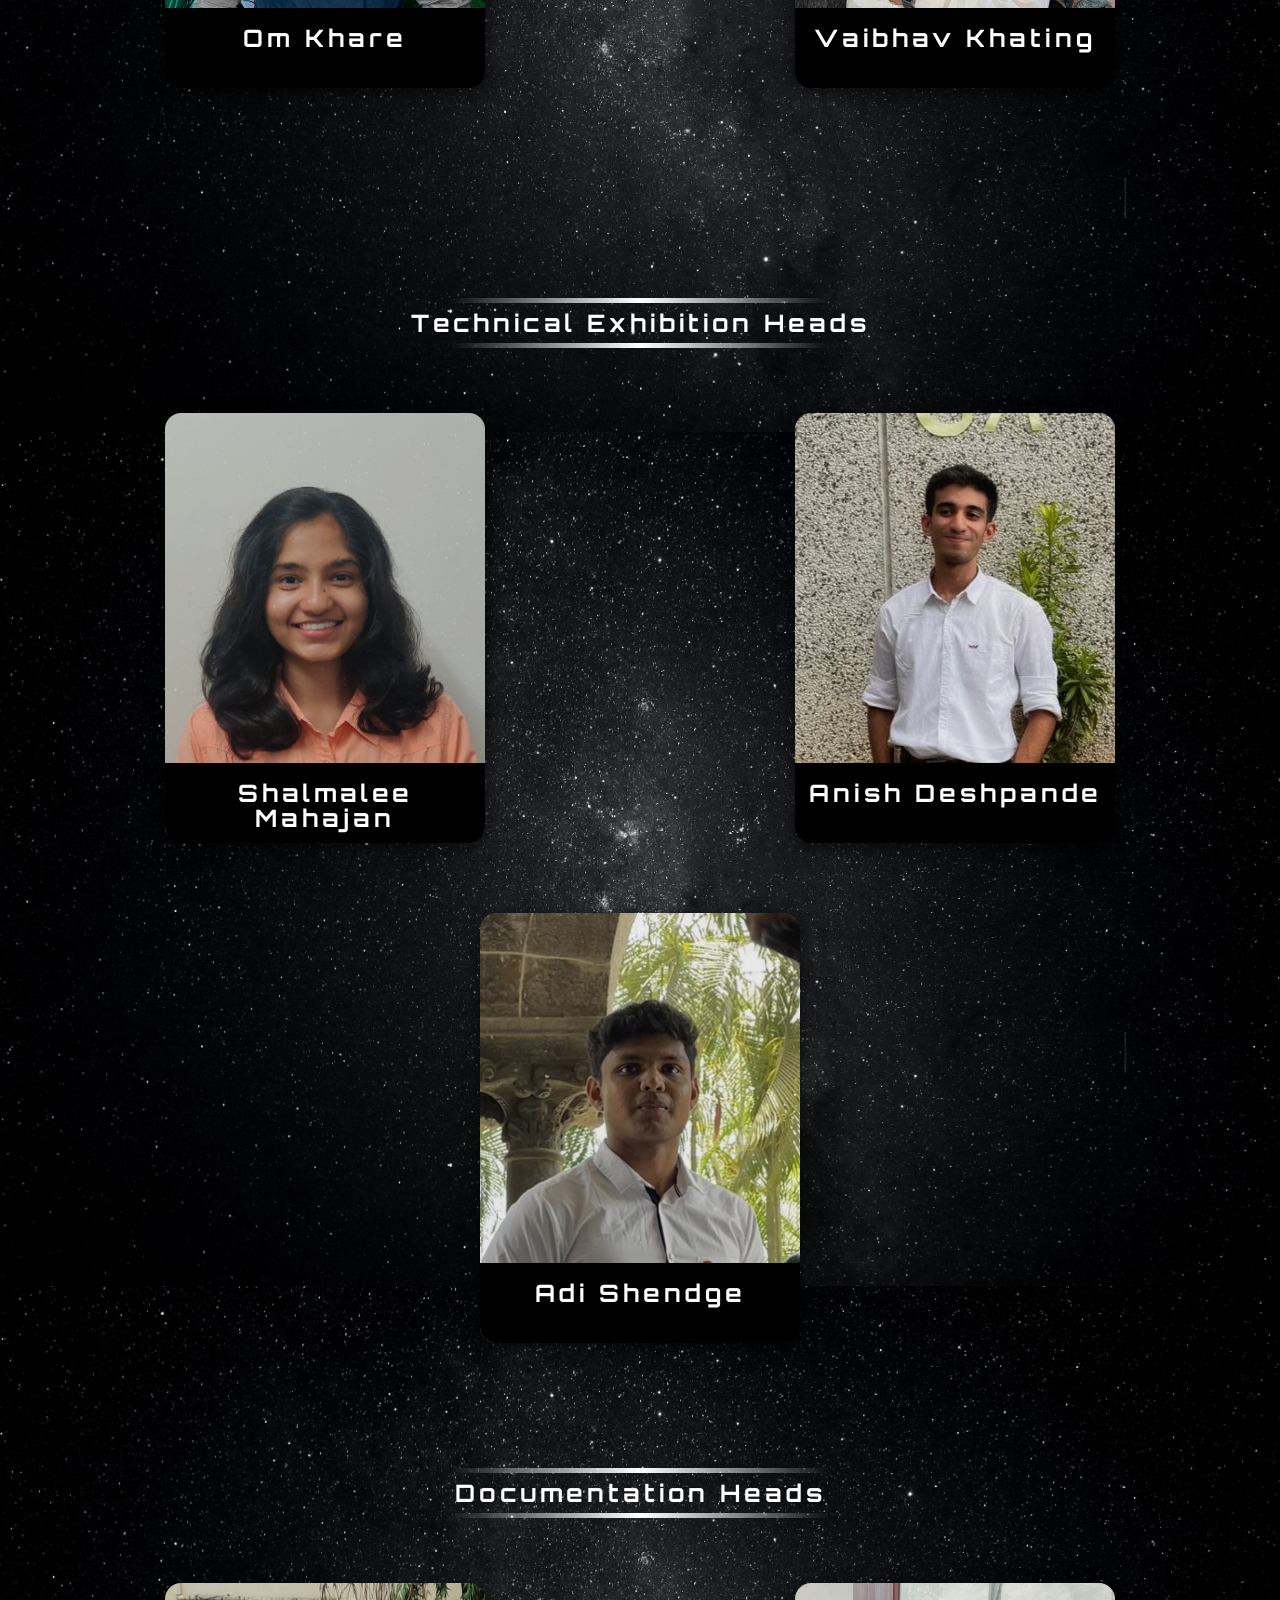
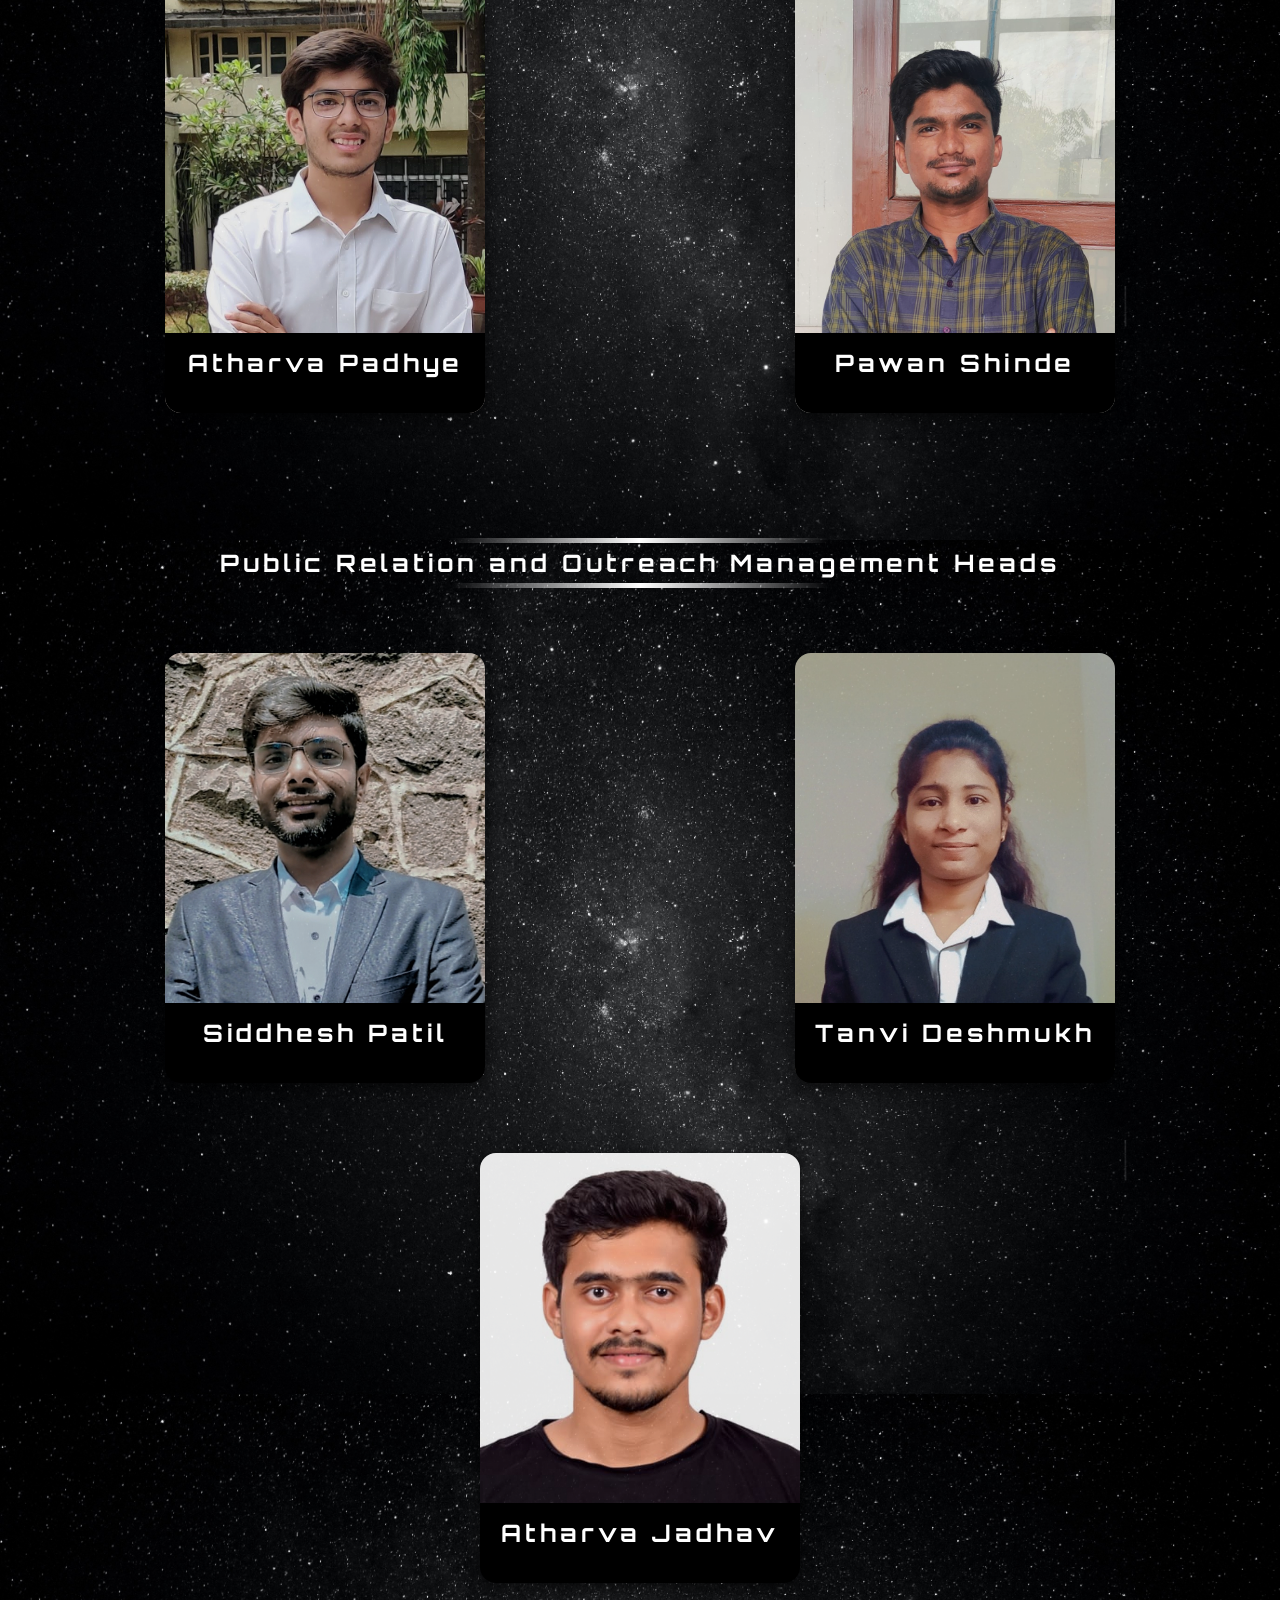
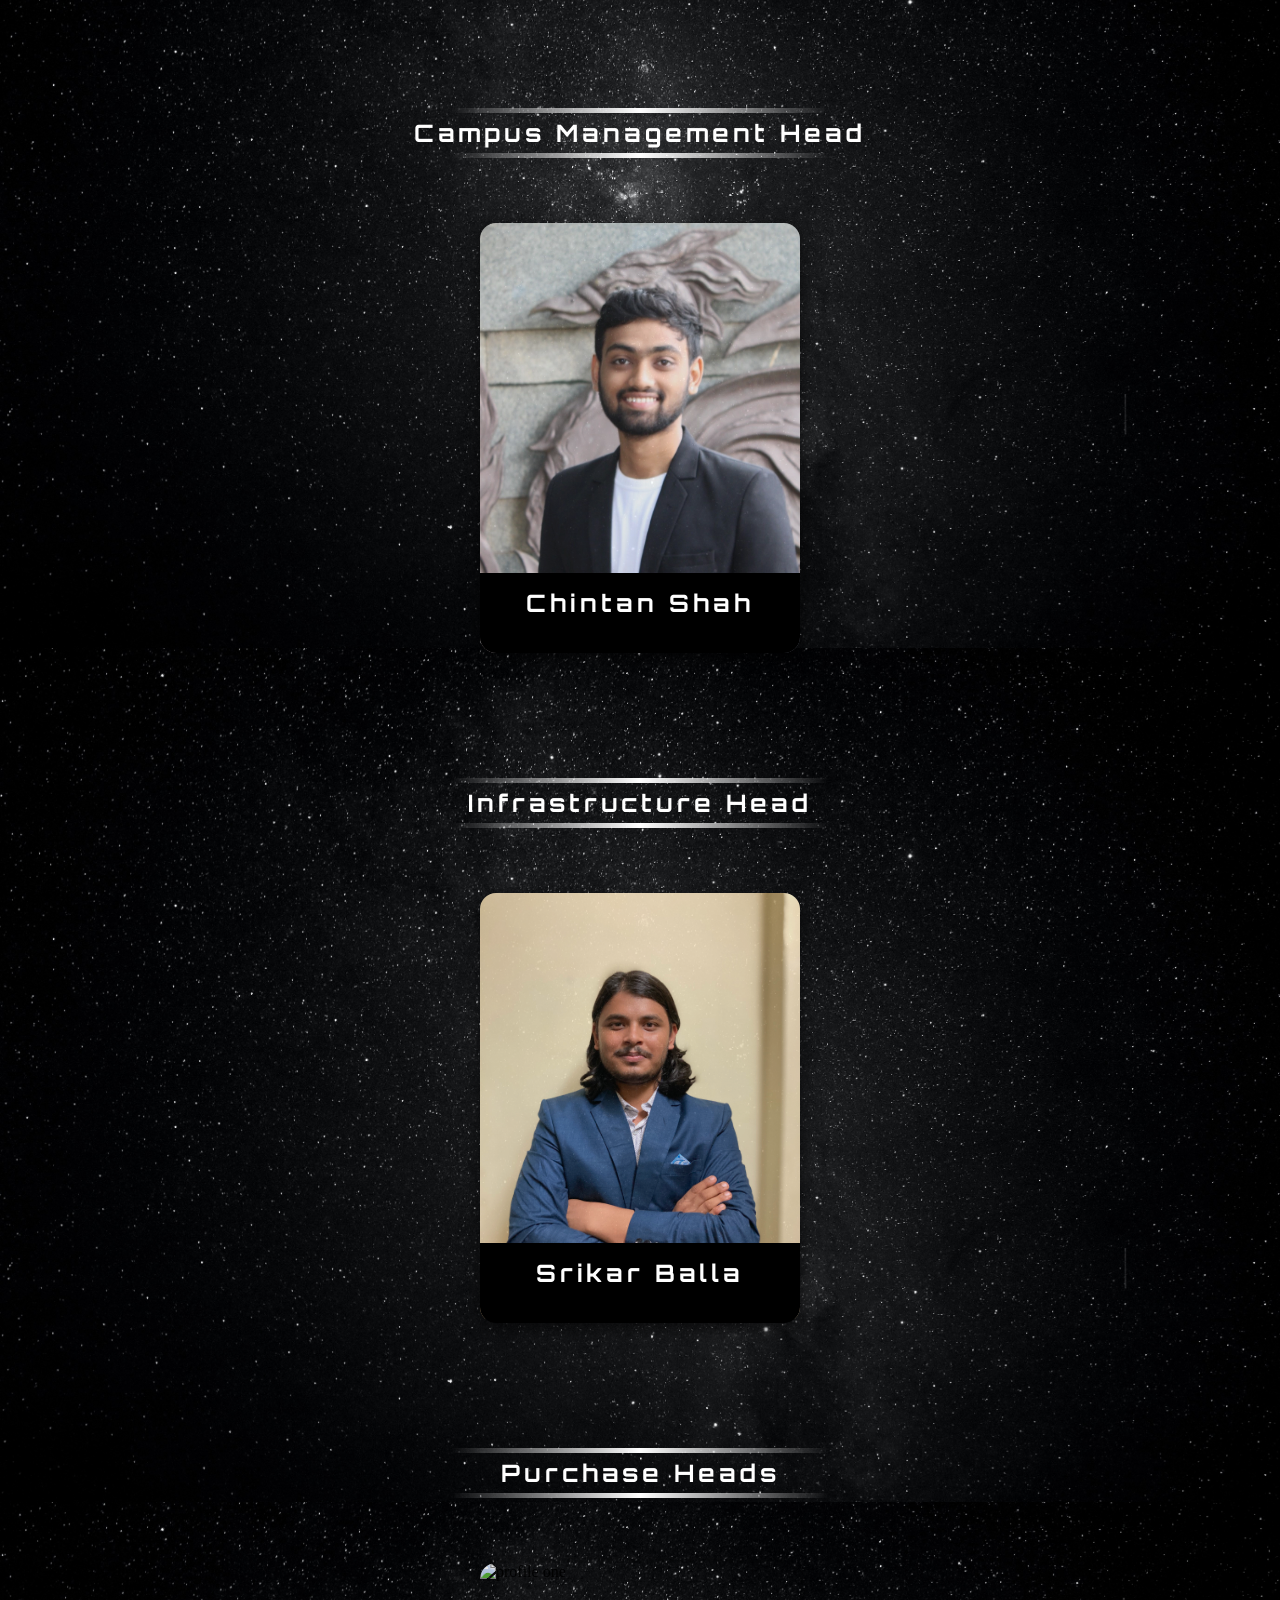
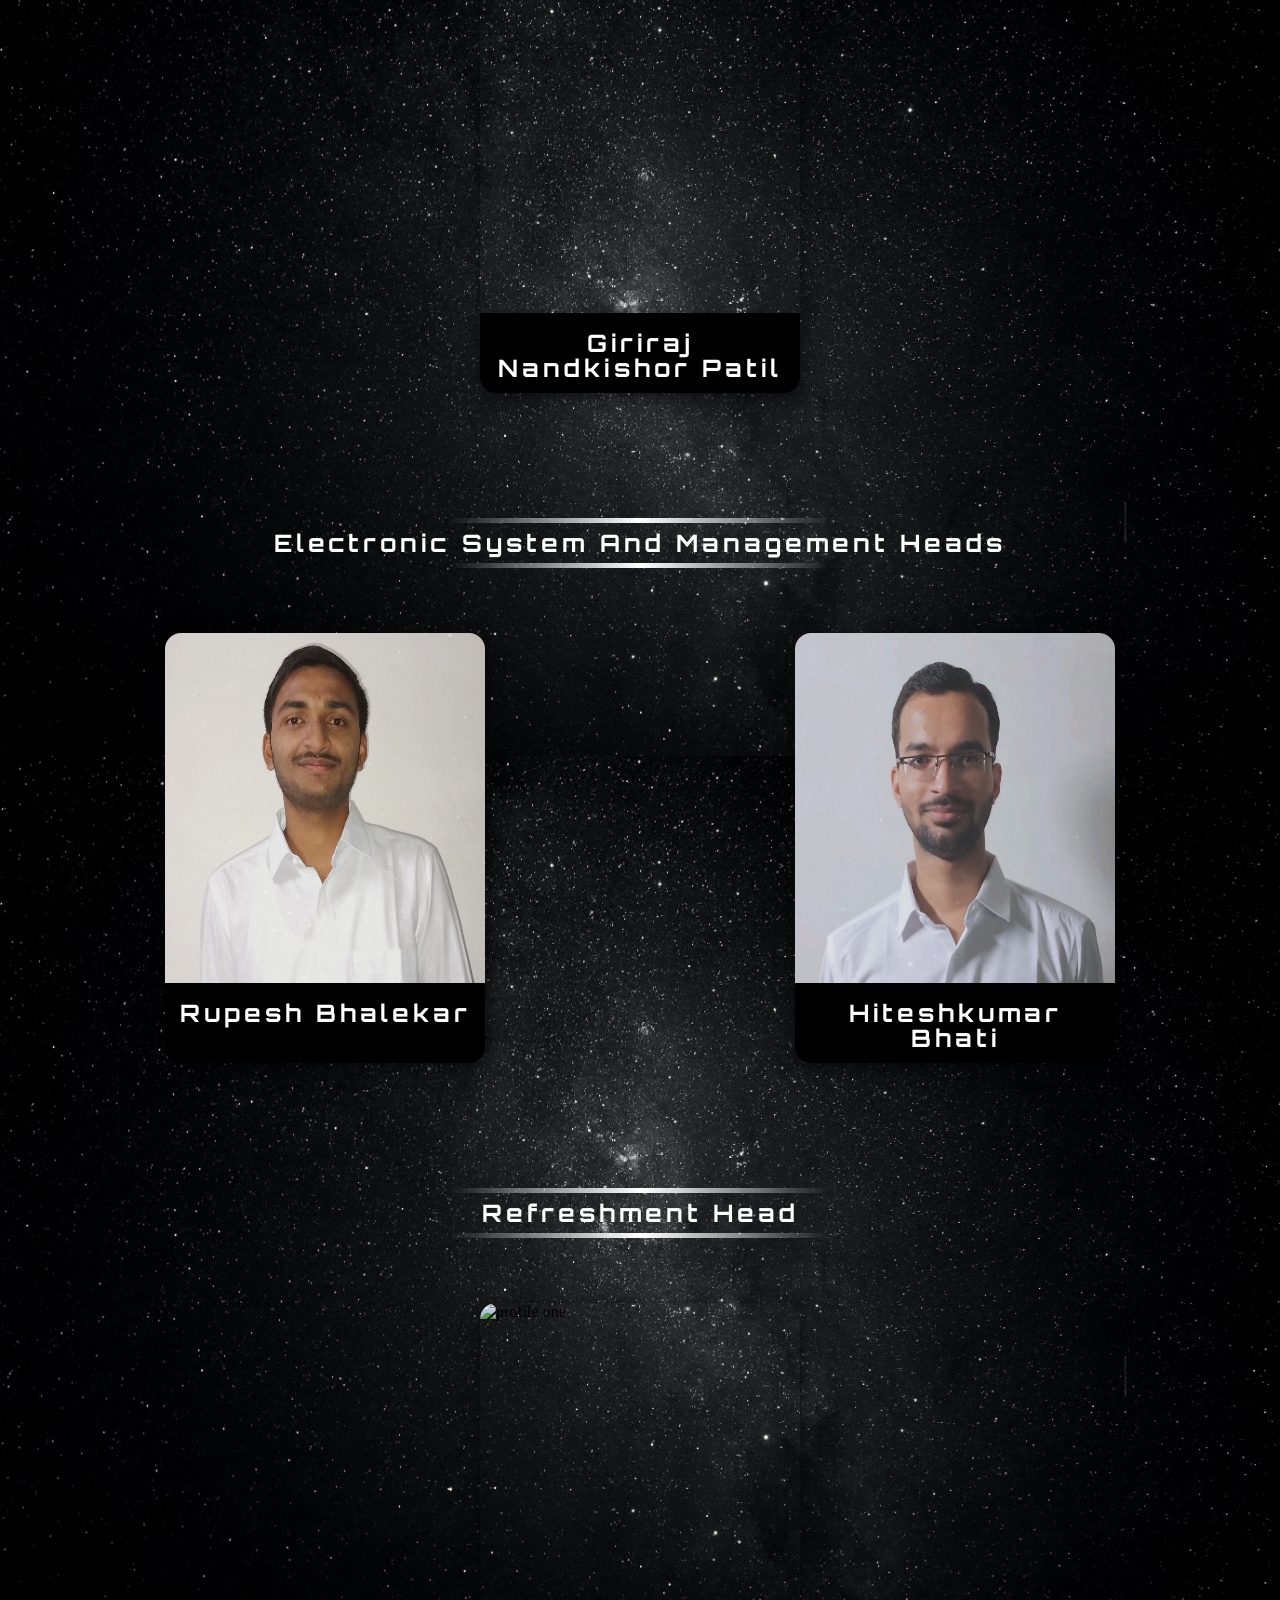
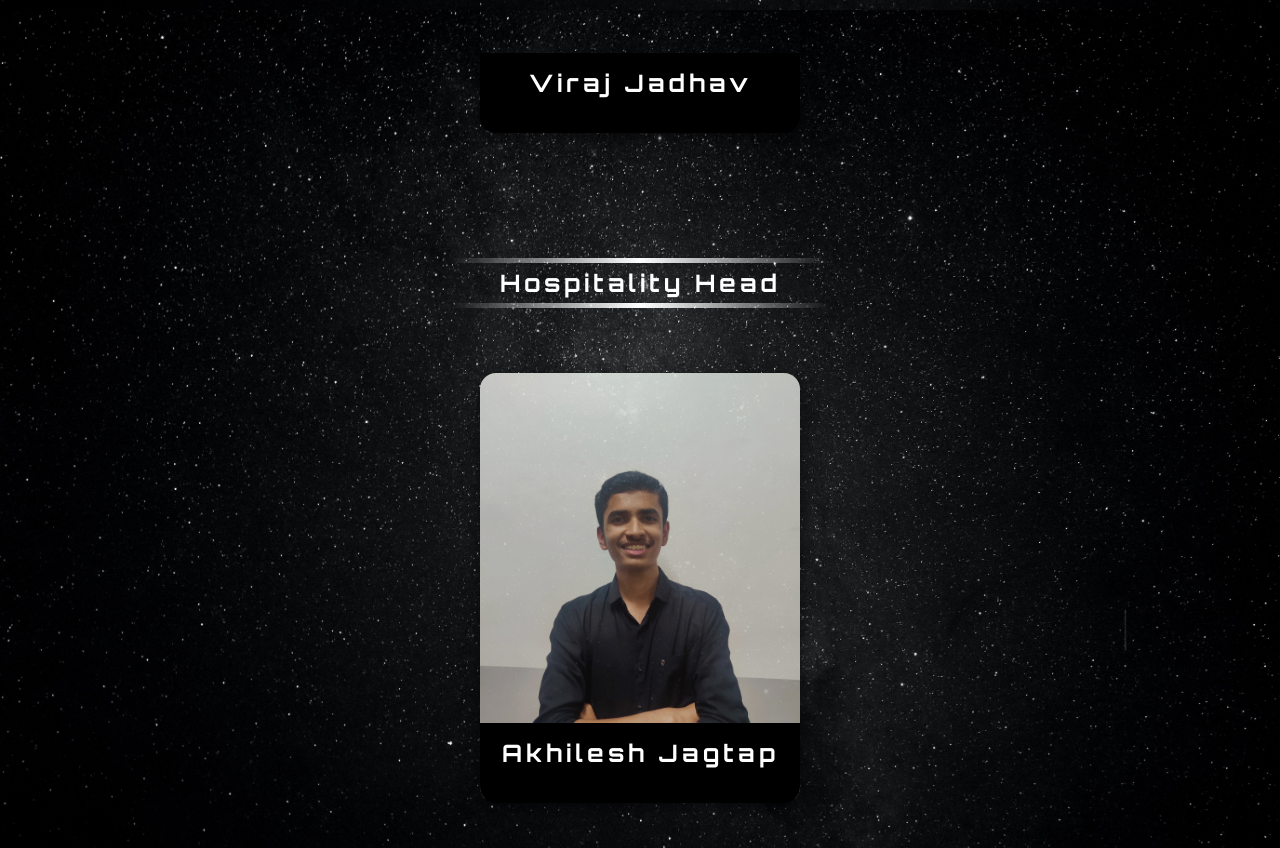
==== commit a974fd01: "gfgdhgcfhjk" ====
--- a/index.html
+++ b/index.html
@@ -171,7 +171,7 @@
             <div class="card">
               
               <div class="card-image">
-                <img width="320px" src="Mansi Oulkar.jpeg" alt="profile one">
+                <img width="320px" src="mansi oulkar.jpeg" alt="profile one">
               </div>
       
             <ul class="social-icons">
@@ -429,7 +429,7 @@
                   </a>
                 </li>
                 <li>
-                  <a href="https://wa.me/+9196656 07690">
+                  <a href="https://wa.me/+9196656 07690" target="_blank">
                     <i class="fa fa-whatsapp"></i>
                   </a>
                 </li>
@@ -854,7 +854,7 @@
               <div class="card">
                 
                 <div class="card-image">
-                  <img width="320px" src="Pawan Shinde.jpeg" alt="profile one">
+                  <img width="320px" src="pawan shinde.jpeg" alt="profile one">
                 </div>
         
               <ul class="social-icons">
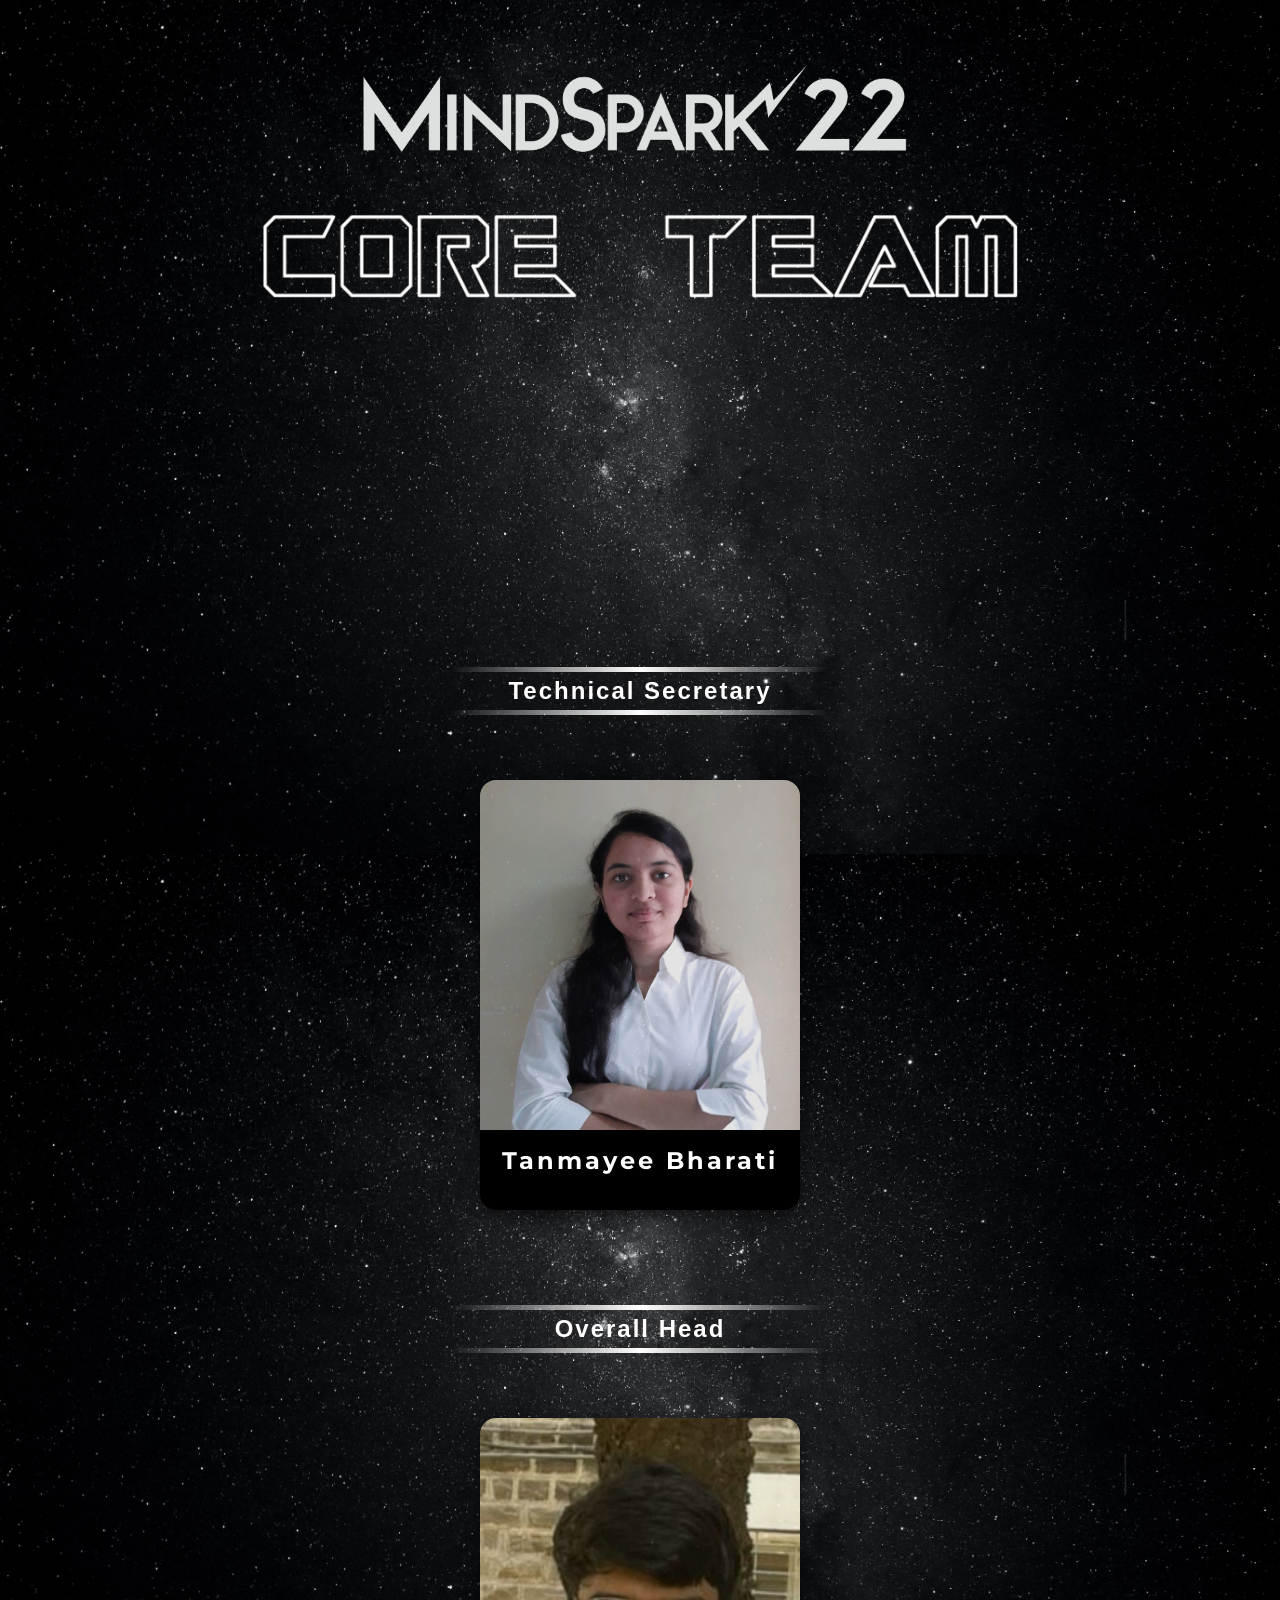
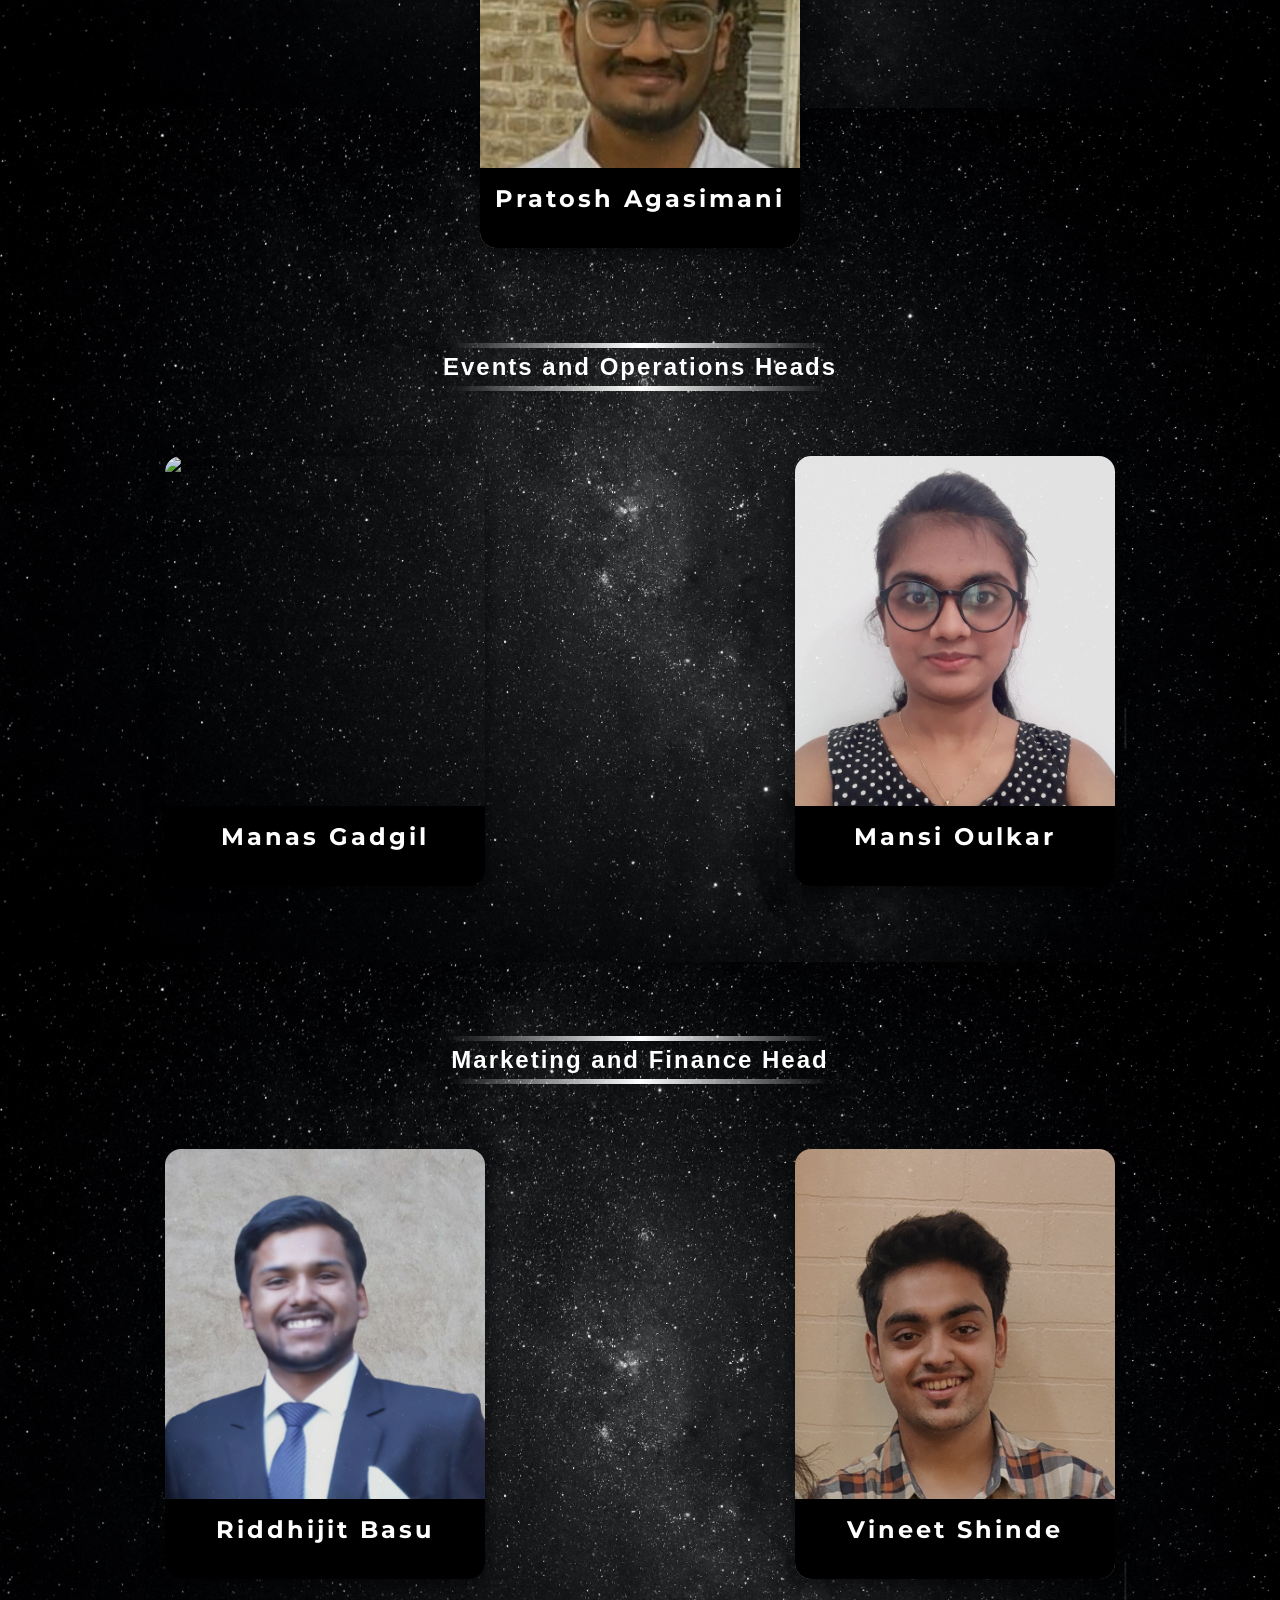
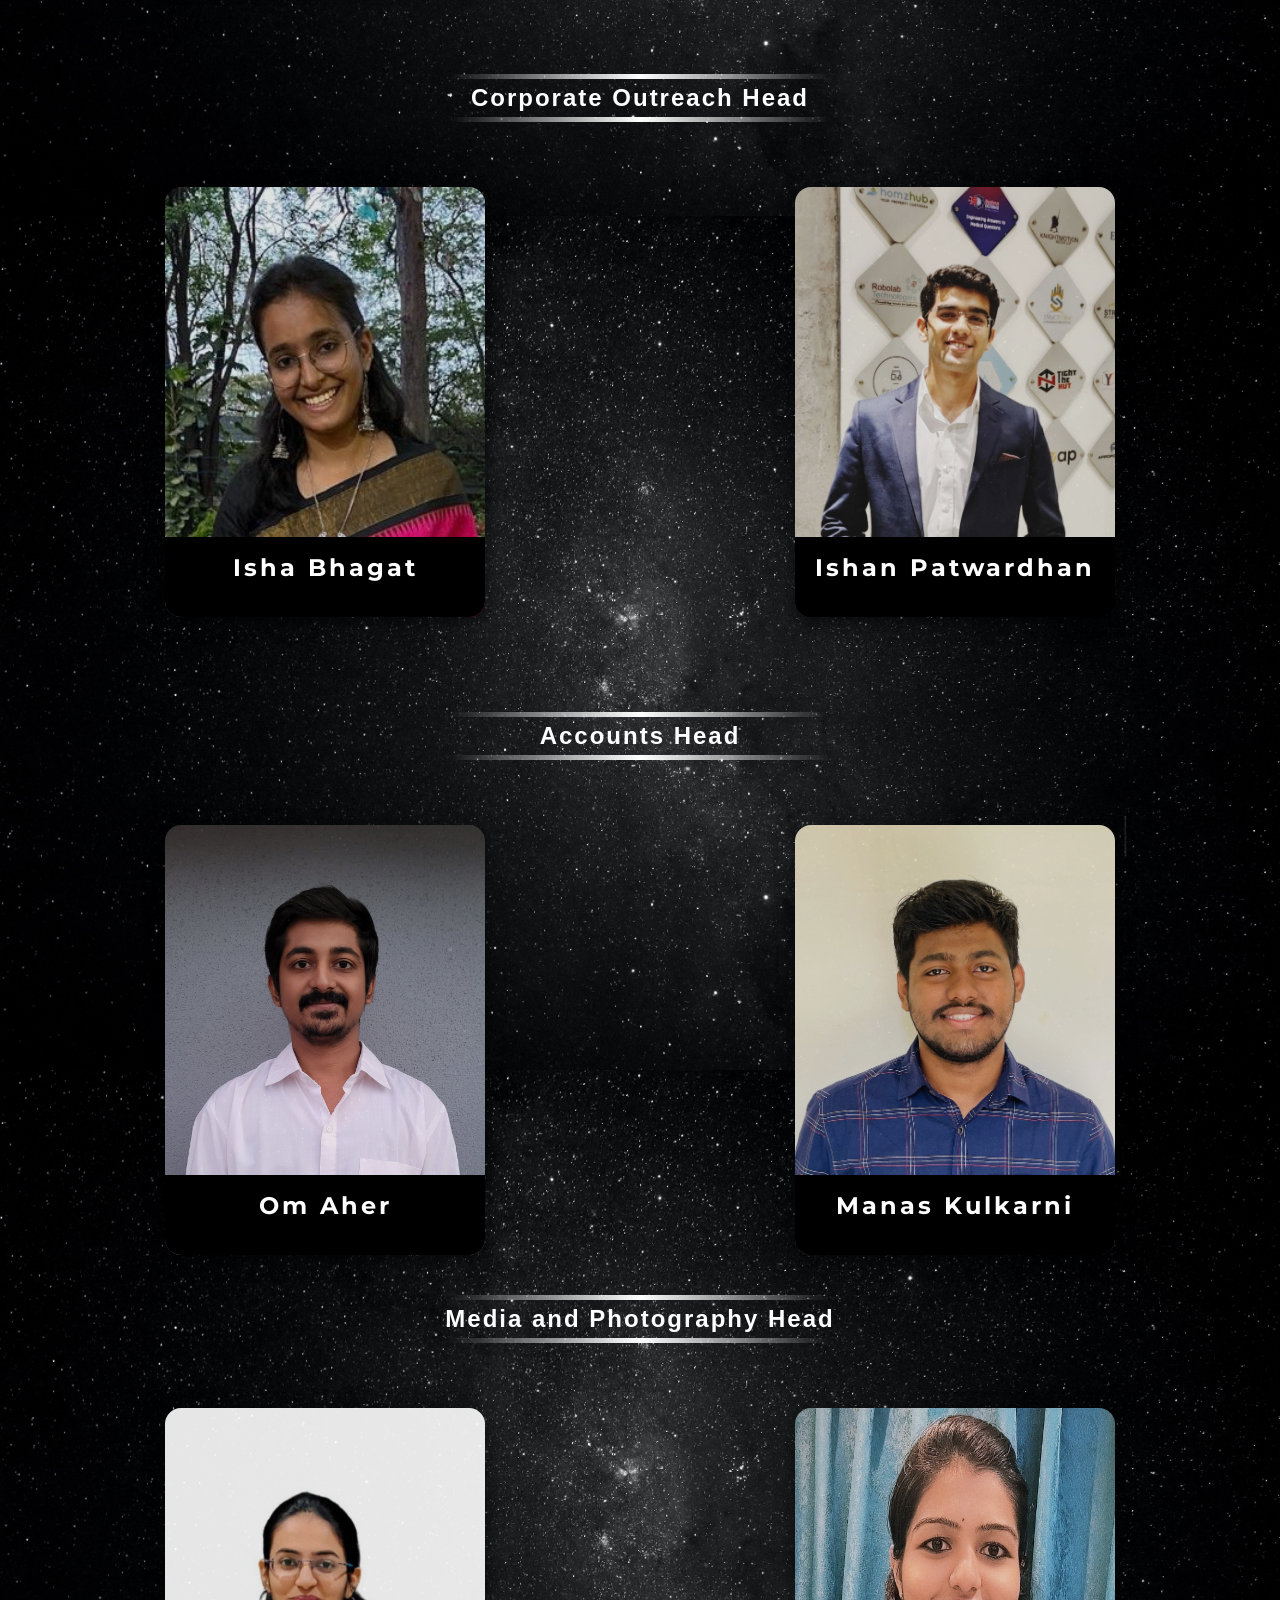
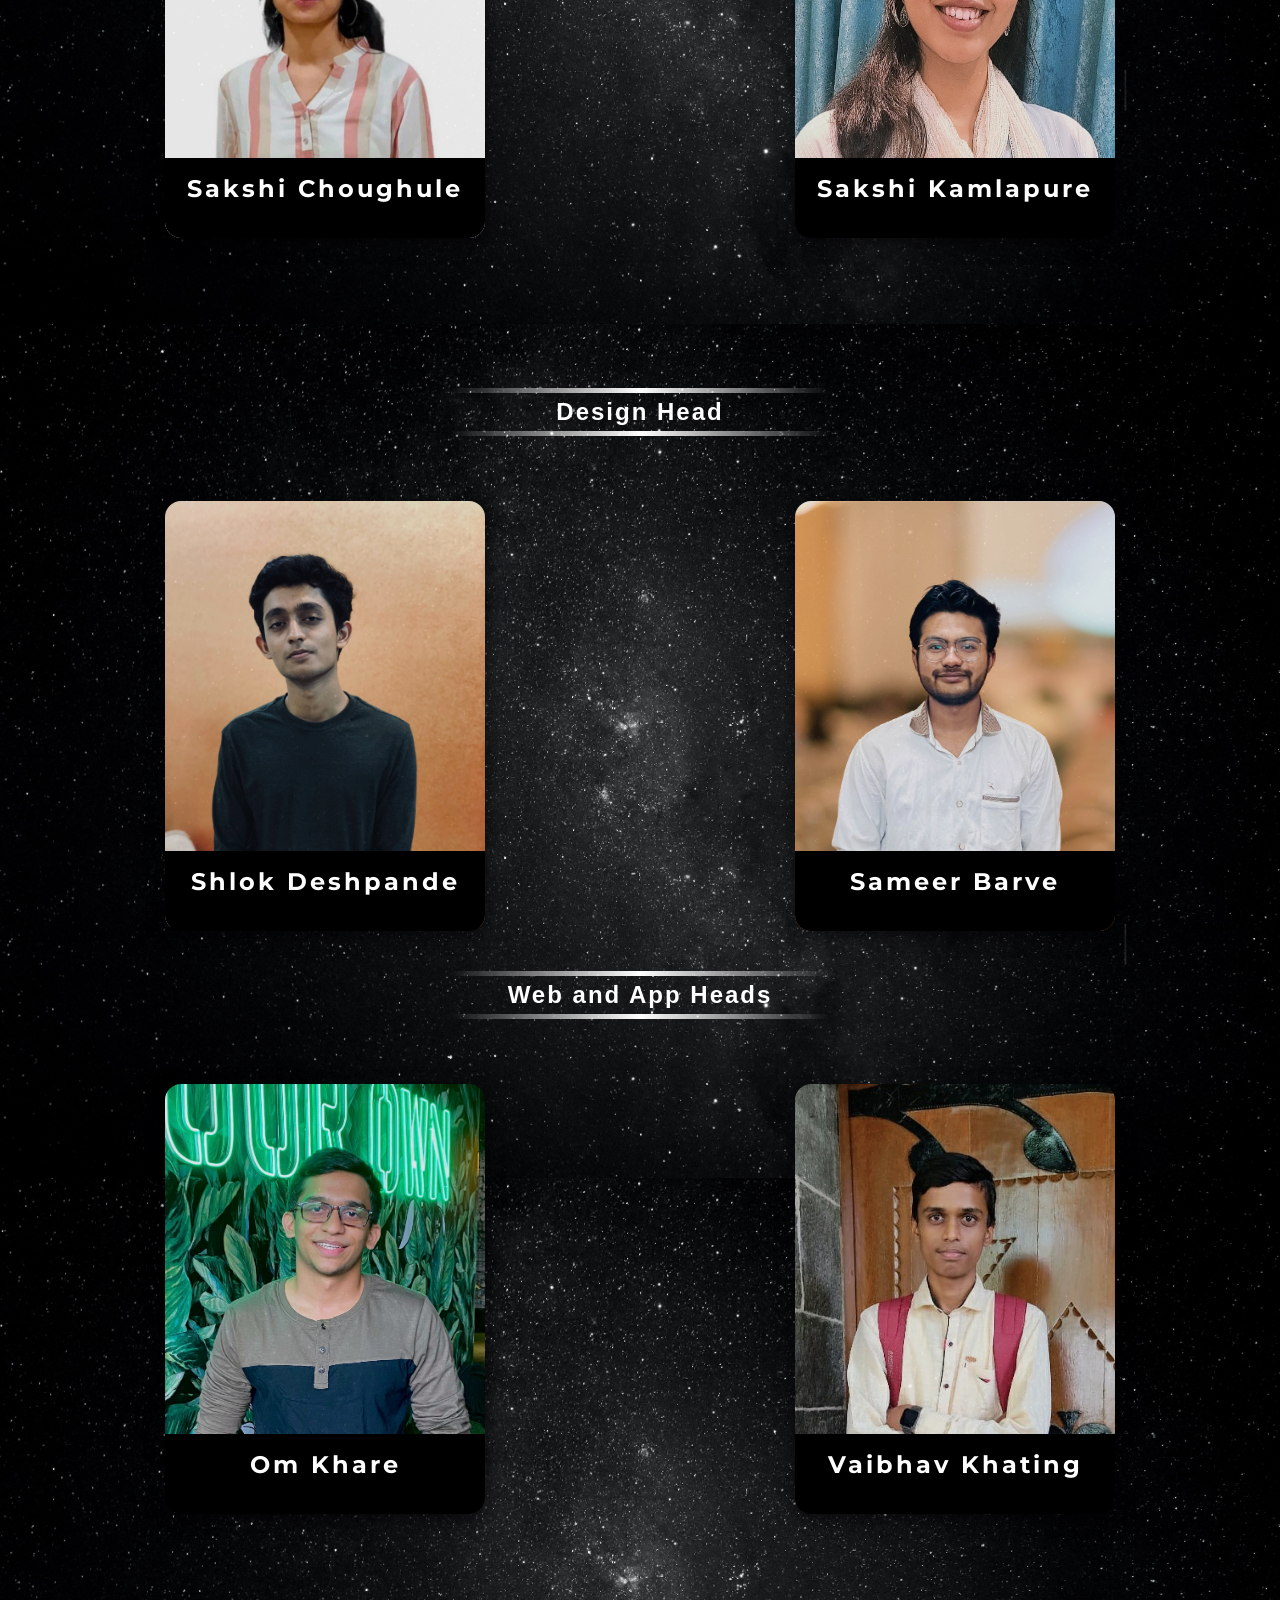
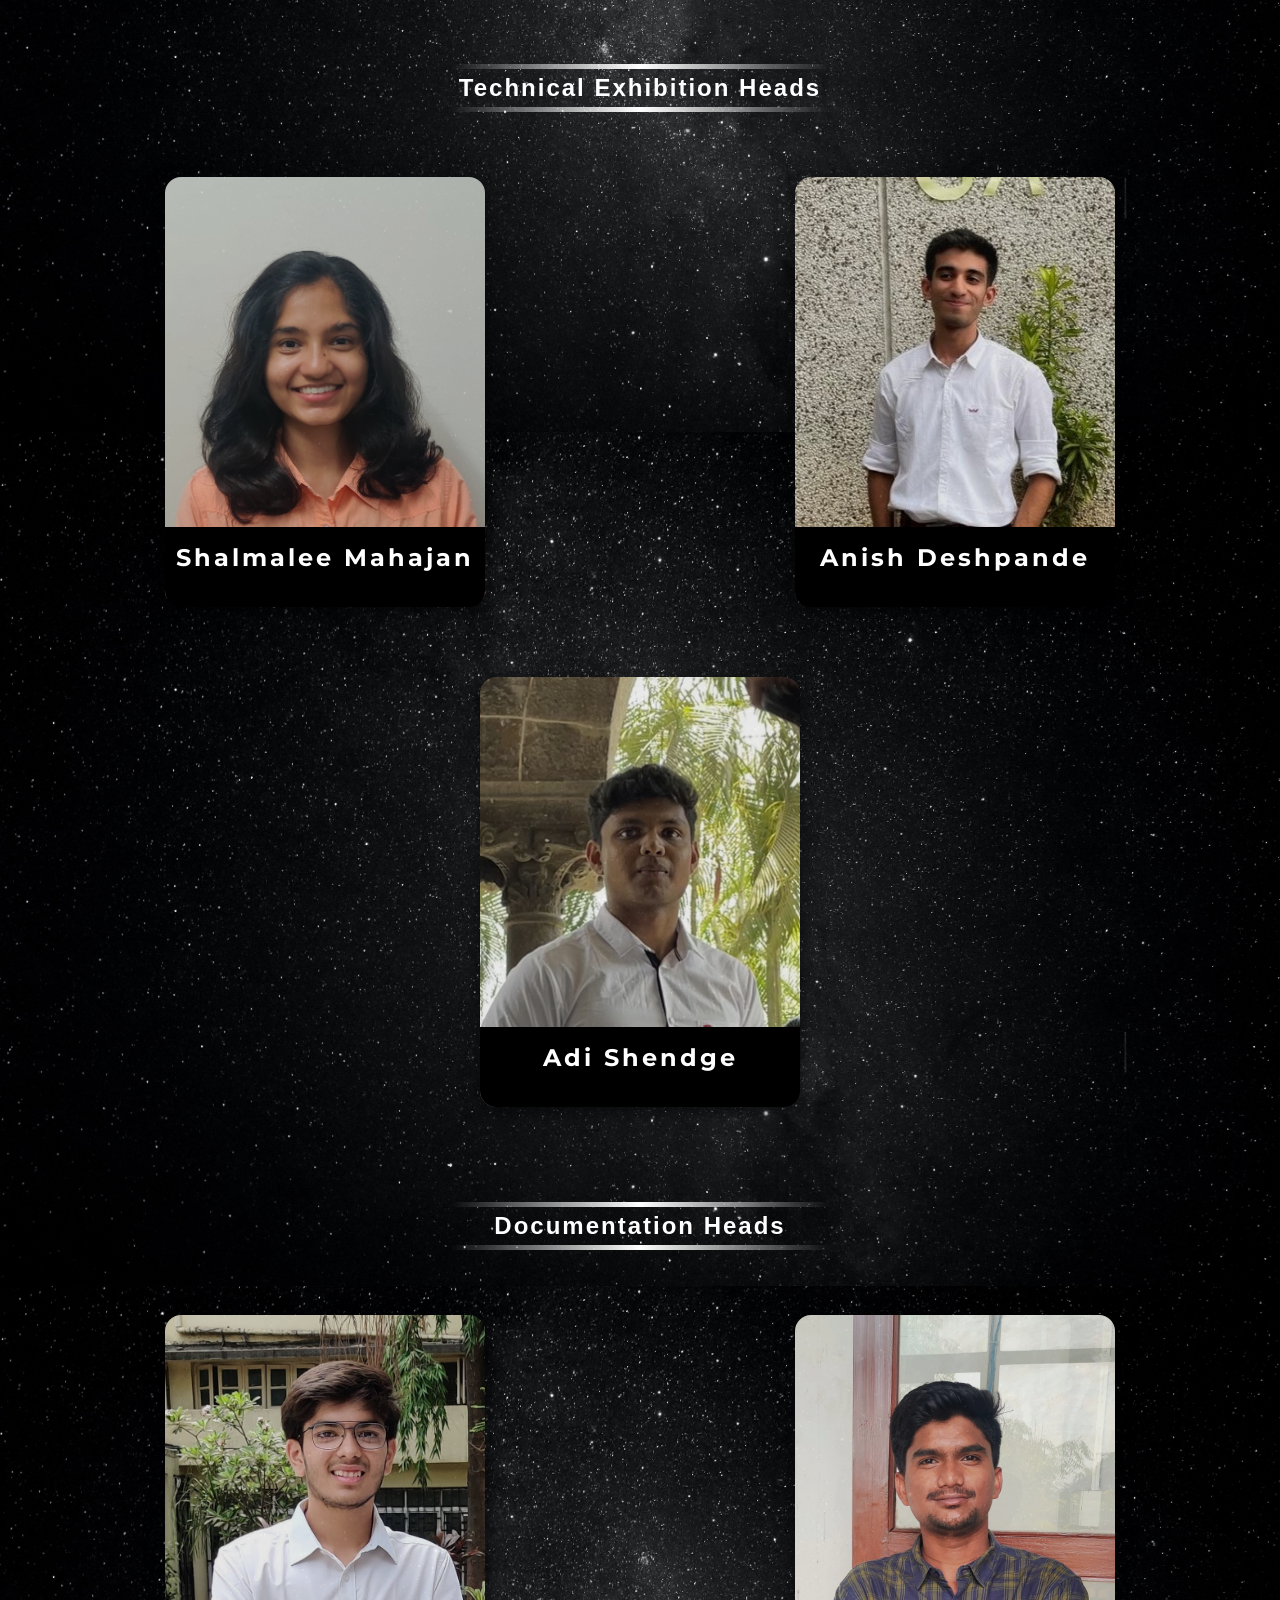
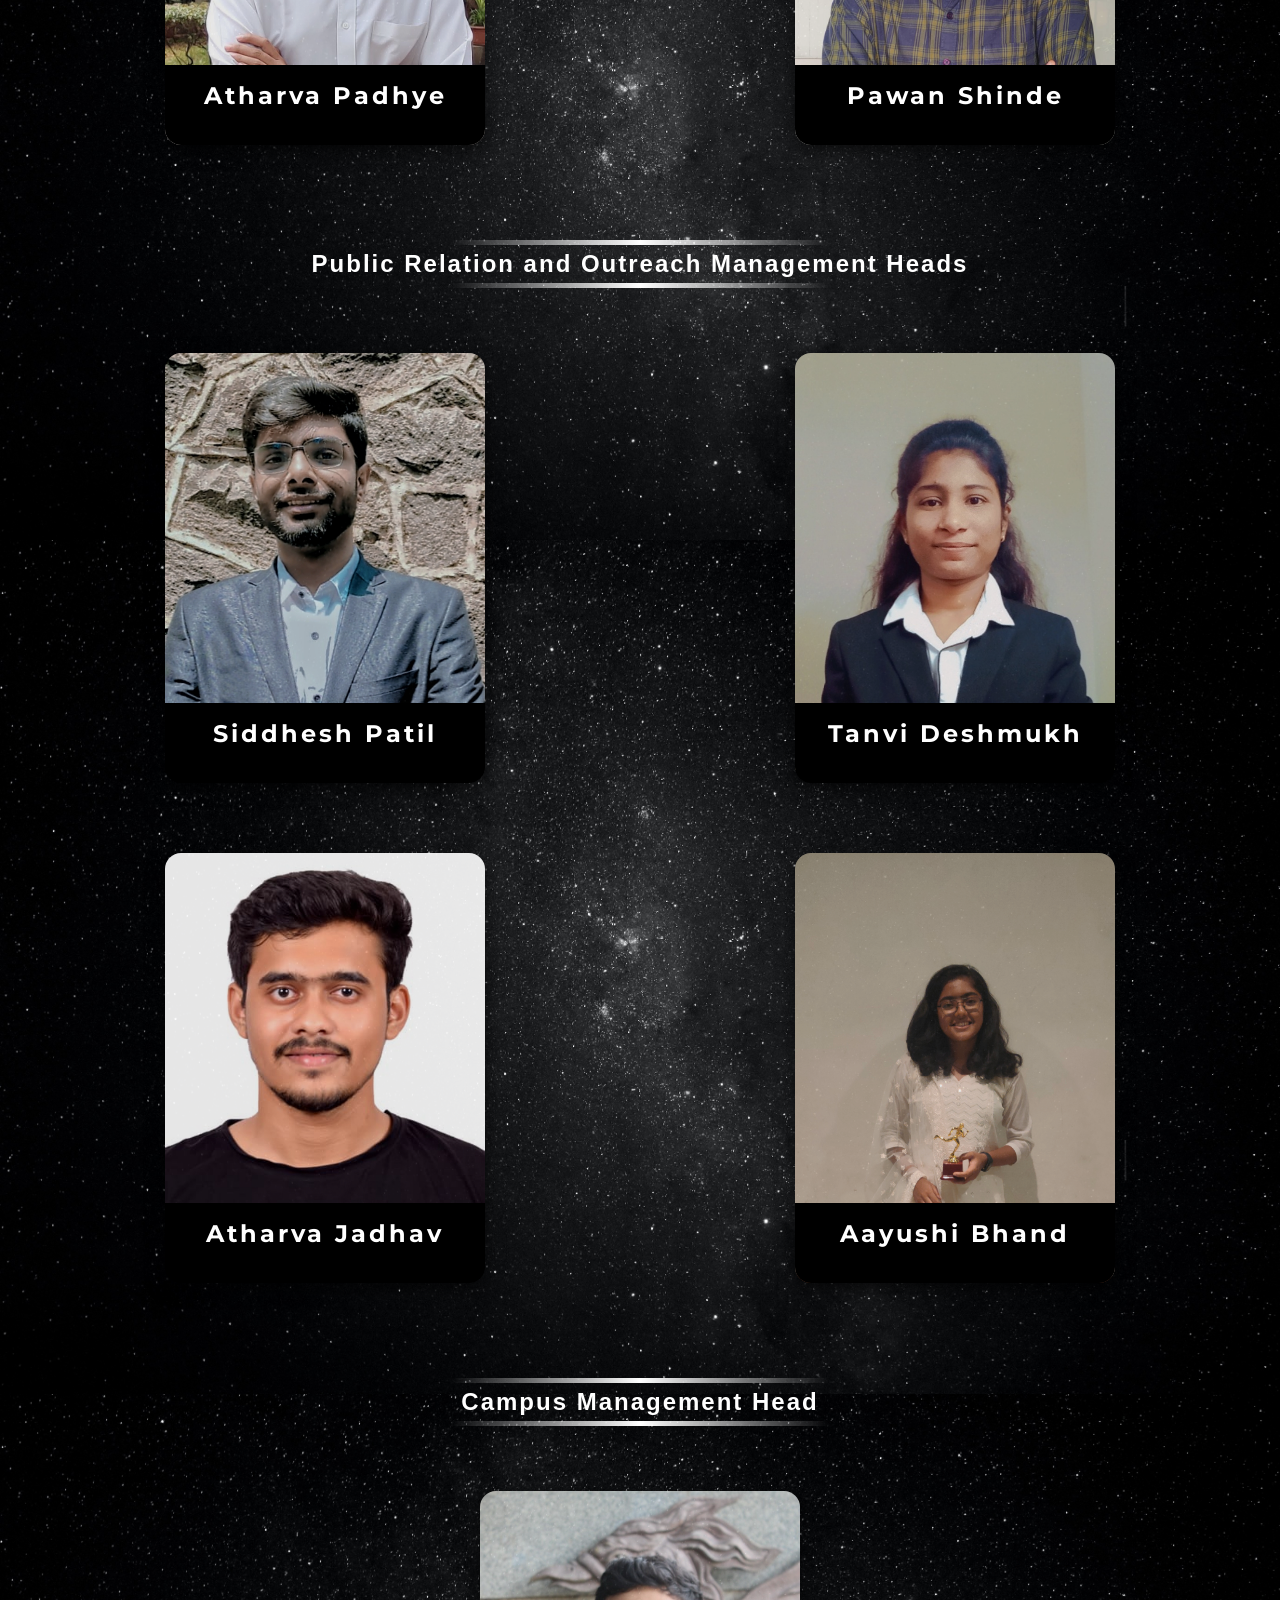
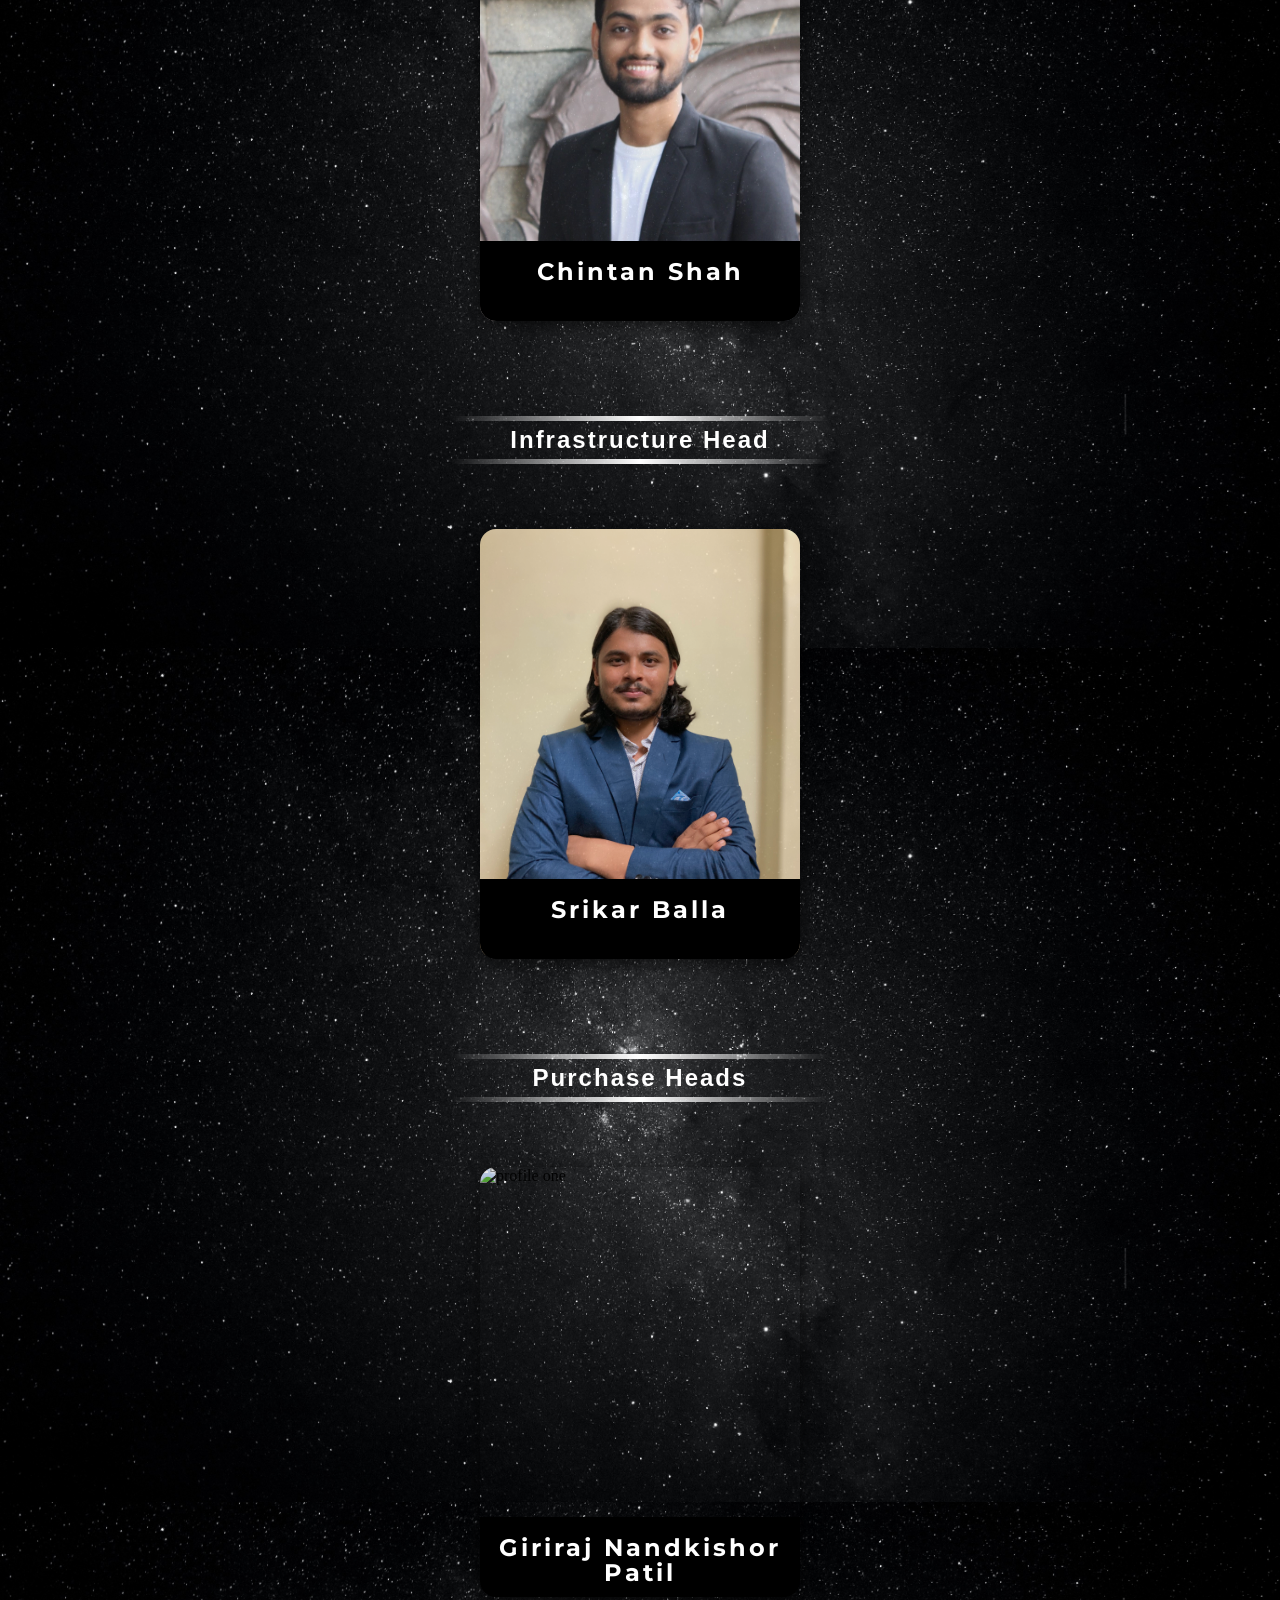
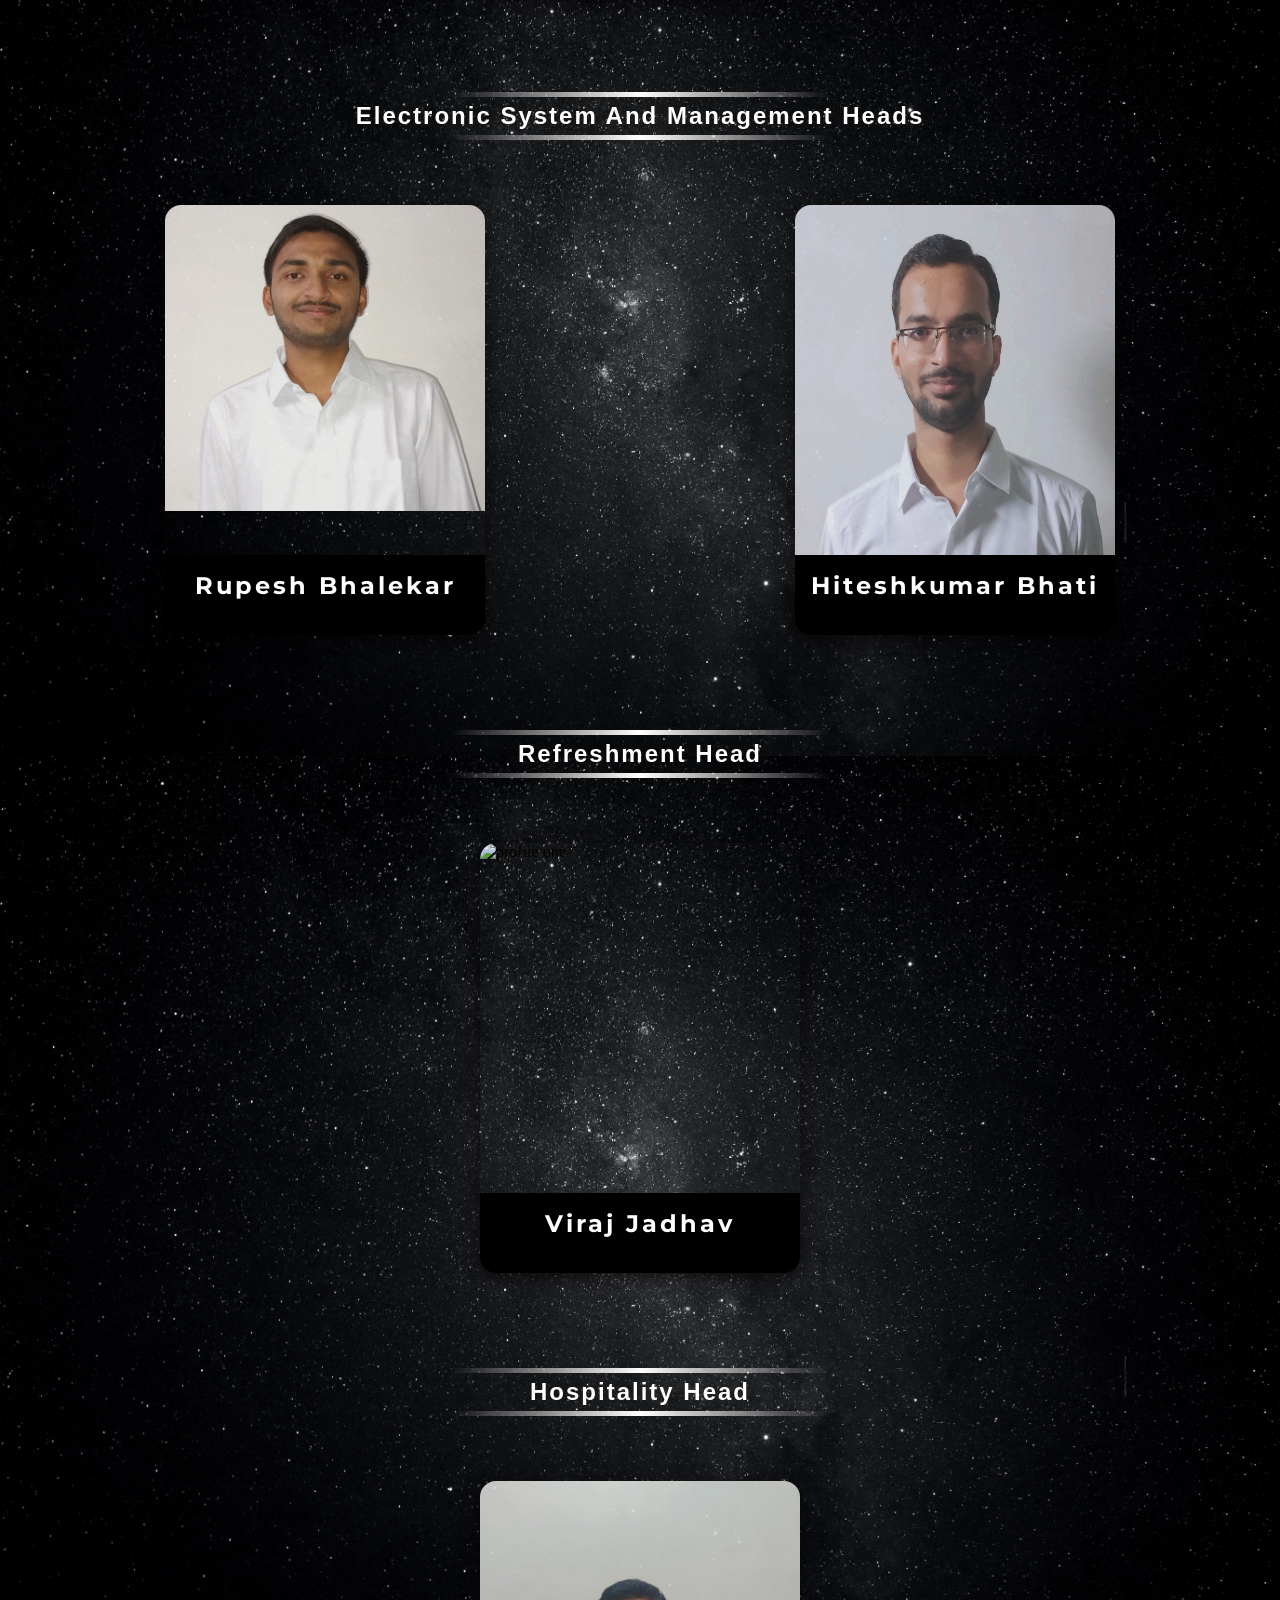
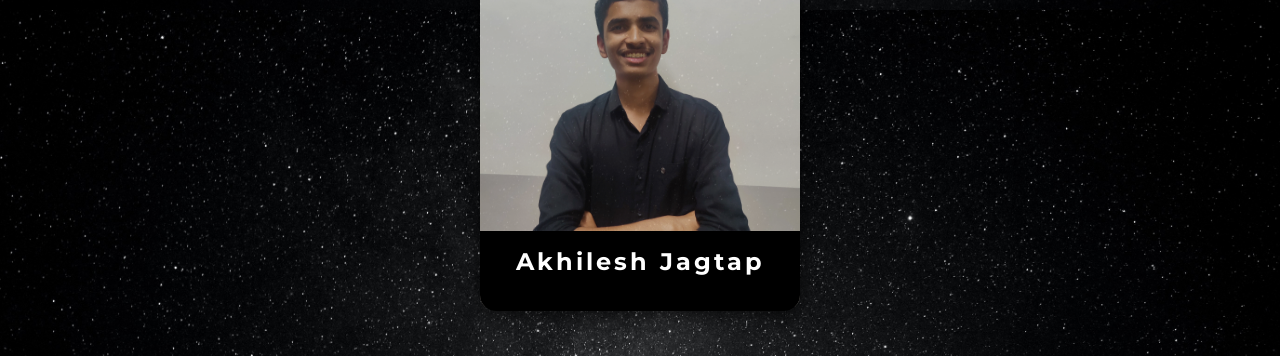
==== commit d43c7fa8: "fdsdsf" ====
--- a/index.html
+++ b/index.html
@@ -1,95 +1,100 @@
 <!DOCTYPE html>
 <html lang="en">
+
 <head>
-    <meta charset="UTF-8">
-    <meta http-equiv="X-UA-Compatible" content="IE=edge">
-    <meta name="viewport" content="width=device-width, initial-scale=1.0">
-    <title>Team</title>
-    <link rel="stylesheet" href="gradient1.css">
-    <script src="https://unpkg.com/scrollreveal"></script>
-    <link rel="stylesheet" href="https://cdnjs.cloudflare.com/ajax/libs/font-awesome/4.7.0/css/font-awesome.min.css">
-    <link rel="stylesheet" href="cardnew.css">
+  <meta charset="UTF-8">
+  <meta http-equiv="X-UA-Compatible" content="IE=edge">
+  <meta name="viewport" content="width=device-width, initial-scale=1.0">
+  <title>Team</title>
+  <link rel="stylesheet" href="gradient1.css">
+  <script src="https://unpkg.com/scrollreveal"></script>
+  <link rel="stylesheet" href="https://cdnjs.cloudflare.com/ajax/libs/font-awesome/4.7.0/css/font-awesome.min.css">
+  <link rel="stylesheet" href="cardnew.css">
 </head>
+
 <body>
 
   <hr class="space">
   <div class="heading">
-      
-     <img class="head" src="CORE.png" alt="">
-      
+    <img class="ms" src="./mindspark-logo.png" alt="" style="filter: invert();">
+    <img class="head" src="CORE.png" alt="">
+
   </div>
   <hr class="space">
   <div class="video">
-     <iframe height="300" width="400" src="https://www.youtube.com/embed/YFydlMqz3gk" title="Kings Gambit Declined - Classical Defense" frameborder="0" allow="accelerometer; autoplay; clipboard-write; encrypted-media; gyroscope; picture-in-picture" allowfullscreen></iframe>
+    <iframe height="300" width="400" src="https://www.youtube.com/embed/YFydlMqz3gk"
+      title="Kings Gambit Declined - Classical Defense" frameborder="0"
+      allow="accelerometer; autoplay; clipboard-write; encrypted-media; gyroscope; picture-in-picture"
+      allowfullscreen></iframe>
   </div>
   <div class="panel" data-color="1">
+    <hr class="space">
+    <hr class="hrsub">
+    <h2 class="subheading">
+      Technical Secretary
+    </h2>
+    <hr class="hrsub">
+    <hr class="lspace">
+  </div>
+  <div class="container-1">
+    <div class="container">
+
+      <div class="card-wrapper">
+
+        <div class="card">
+
+          <div class="card-image">
+            <img width="320px" src="Tanmayee N Bharati.jpg" alt="profile one">
+          </div>
+
+          <ul class="social-icons">
+            <li>
+              <a href="mailto:bharatitn19.comp@coep.ac.in">
+                <i class="fa fa-envelope"></i>
+              </a>
+            </li>
+            <li>
+              <a href="https://www.linkedin.com/in/tanmayee-bharati-a0a7361b5">
+                <i class="fa fa-linkedin"></i>
+              </a>
+            </li>
+            <li>
+              <a href="https://wa.me/8999052758">
+                <i class="fa fa-whatsapp"></i>
+              </a>
+            </li>
+          </ul>
+
+          <div class="details">
+            <h2>Tanmayee Bharati</h2>
+          </div>
+        </div>
+      </div>
+    </div>
+  </div>
   <hr class="space">
-    <hr class="hrsub">
-    <h2 class="subheading">
-        Technical Secretary
-    </h2>
-    <hr class="hrsub">
-    <hr class="lspace">
-    </div>
-    <div class="container-1">
-    <div class="container">
-    
-        <div class="card-wrapper">
-          
-          <div class="card">
-            
-            <div class="card-image">
-              <img width="320px" src="Tanmayee N Bharati.jpg" alt="profile one">
-            </div>
-    
-          <ul class="social-icons">
-            <li>
-              <a href="mailto:bharatitn19.comp@coep.ac.in">
-                <i class="fa fa-envelope"></i>
-              </a>
-            </li>
-            <li>
-              <a href="https://www.linkedin.com/in/tanmayee-bharati-a0a7361b5">
-                <i class="fa fa-linkedin"></i>
-              </a>
-            </li>
-            <li>
-              <a href="https://wa.me/8999052758">
-                <i class="fa fa-whatsapp"></i>
-              </a>
-            </li>
-          </ul>
-    
-          <div class="details">
-            <h2>Tanmayee Bharati</h2>
-          </div>
-        </div>
-      </div>
-     </div>
-    </div>
-    <hr class="space">
-    <hr class="lspace">
-    
+  <hr class="lspace">
+
   </div>
   <div class="panel box" data-color="2">
     <hr class="hrsub">
     <h2 class="subheading">
-        Overall Head
-    </h2>
-    <hr class="hrsub">
-    <hr class="lspace">
-    </div>
-    <div class="container-1">
-    <div class="container">
-    
-        <div class="card-wrapper">
-          
-          <div class="card">
-            
-            <div class="card-image">
-              <img width="320px" src="Pratosh.jpg" alt="profile one">
-            </div>
-    
+      Overall Head
+    </h2>
+    <hr class="hrsub">
+    <hr class="lspace">
+  </div>
+  <div class="container-1">
+    <div class="container">
+
+      <div class="card-wrapper">
+
+        <div class="card">
+
+          <div class="card-image">
+            <img width="320px" src="pratosh.jpeg" alt="profile one">
+          </div>
+
           <ul class="social-icons">
             <li>
               <a href="mailto:agasimanips20.elec@coep.ac.in">
@@ -107,872 +112,872 @@
               </a>
             </li>
           </ul>
-    
+
           <div class="details">
             <h2>Pratosh Agasimani</h2>
           </div>
         </div>
       </div>
-     </div>
-     </div>
-    <hr class="space">
-    <hr class="lspace">
-    
+    </div>
+  </div>
+  <hr class="space">
+  <hr class="lspace">
+
   </div>
 
 
   <div class="panel box" data-color="5">
     <hr class="hrsub">
     <h2 class="subheading">
-        Events and Operations Heads
-    </h2>
-    <hr class="hrsub">
-    <hr class="lspace">
-    </div>
-    <div class="container-1">
-        <div class="container">
-    
-            <div class="card-wrapper">
-              
-              <div class="card">
-                
-                <div class="card-image">
-                  <img width="320px" src="Manas Gadgil.JPG" alt="profile one">
-                </div>
-        
-              <ul class="social-icons">
-                <li>
-                  <a href="mailto:gadgilms20.instru@coep.ac.in">
-                    <i class="fa fa-envelope"></i>
-                  </a>
-                </li>
-                <li>
-                  <a href="https://www.linkedin.com/in/manas-gadgil">
-                    <i class="fa fa-linkedin"></i>
-                  </a>
-                </li>
-                <li>
-                  <a href="https://wa.me/9657186339">
-                    <i class="fa fa-whatsapp"></i>
-                  </a>
-                </li>
-              </ul>
-        
-              <div class="details">
-                <h2>Manas Gadgil</h2>
-              </div>
-            </div>
-          </div>
-         </div>  
-         <div class="container">
-    
-          <div class="card-wrapper">
-            
-            <div class="card">
-              
-              <div class="card-image">
-                <img width="320px" src="mansi oulkar.jpeg" alt="profile one">
-              </div>
-      
-            <ul class="social-icons">
-              <li>
-                <a href="mailto:oulkarma21.civil@coep.ac.in">
-                  <i class="fa fa-envelope"></i>
-                </a>
-              </li>
-              <li>
-                <a href="https://www.linkedin.com/in/mansi-oulkar-790411248">
-                  <i class="fa fa-linkedin"></i>
-                </a>
-              </li>
-              <li>
-                <a href="https://wa.me/9403843620">
-                  <i class="fa fa-whatsapp"></i>
-                </a>
-              </li>
-            </ul>
-      
-            <div class="details">
-              <h2>Mansi Oulkar</h2>
-            </div>
-          </div>
-        </div>
-       </div>           
-    </div>
-    <hr class="space">
-    <hr class="lspace">
+      Events and Operations Heads
+    </h2>
+    <hr class="hrsub">
+    <hr class="lspace">
+  </div>
+  <div class="container-1">
+    <div class="container">
+
+      <div class="card-wrapper">
+
+        <div class="card">
+
+          <div class="card-image">
+            <img width="320px" src="Manas Gadgil.JPEG" alt="profile one">
+          </div>
+
+          <ul class="social-icons">
+            <li>
+              <a href="mailto:gadgilms20.instru@coep.ac.in">
+                <i class="fa fa-envelope"></i>
+              </a>
+            </li>
+            <li>
+              <a href="https://www.linkedin.com/in/manas-gadgil">
+                <i class="fa fa-linkedin"></i>
+              </a>
+            </li>
+            <li>
+              <a href="https://wa.me/9657186339">
+                <i class="fa fa-whatsapp"></i>
+              </a>
+            </li>
+          </ul>
+
+          <div class="details">
+            <h2>Manas Gadgil</h2>
+          </div>
+        </div>
+      </div>
+    </div>
+    <div class="container">
+
+      <div class="card-wrapper">
+
+        <div class="card">
+
+          <div class="card-image">
+            <img width="320px" src="mansi oulkar.jpeg" alt="profile one">
+          </div>
+
+          <ul class="social-icons">
+            <li>
+              <a href="mailto:oulkarma21.civil@coep.ac.in">
+                <i class="fa fa-envelope"></i>
+              </a>
+            </li>
+            <li>
+              <a href="https://www.linkedin.com/in/mansi-oulkar-790411248">
+                <i class="fa fa-linkedin"></i>
+              </a>
+            </li>
+            <li>
+              <a href="https://wa.me/9403843620">
+                <i class="fa fa-whatsapp"></i>
+              </a>
+            </li>
+          </ul>
+
+          <div class="details">
+            <h2>Mansi Oulkar</h2>
+          </div>
+        </div>
+      </div>
+    </div>
+  </div>
+  <hr class="space">
+  <hr class="lspace">
   </div>
   <div class="panel box" data-color="6">
     <hr class="space">
     <hr class="lspace">
     <hr class="hrsub">
     <h2 class="subheading">
-        Marketing and Finance Head
-    </h2>
-    <hr class="hrsub">
-    <hr class="lspace">
-    </div>
-    <div class="container-1">
-        <div class="container">
-    
-            <div class="card-wrapper">
-              
-              <div class="card">
-                
-                <div class="card-image">
-                  <img width="320px" src="Riddhijit Basu.png" alt="profile one">
-                </div>
-        
-              <ul class="social-icons">
-                <li>
-                  <a href="mailto:riddhijitb20.elec@coep.ac.in">
-                    <i class="fa fa-envelope"></i>
-                  </a>
-                </li>
-                <li>
-                  <a href="Https://www.linkedin.com/in/riddhijit-basu-0a4215208">
-                    <i class="fa fa-linkedin"></i>
-                  </a>
-                </li>
-                <li>
-                  <a href="https://wa.me/8308031502">
-                    <i class="fa fa-whatsapp"></i>
-                  </a>
-                </li>
-              </ul>
-        
-              <div class="details">
-                <h2>Riddhijit Basu</h2>
-              </div>
-            </div>
-          </div>
-         </div>
-         <div class="container">
-    
-            <div class="card-wrapper">
-              
-              <div class="card">
-                
-                <div class="card-image">
-                  <img width="320px" src="Vineet Shinde.jpg" alt="profile one">
-                </div>
-        
-              <ul class="social-icons">
-                <li>
-                  <a href="mailto:shindevv20.comp@coep.ac.in">
-                    <i class="fa fa-envelope"></i>
-                  </a>
-                </li>
-                <li>
-                  <a href="https://www.linkedin.com/in/vineet-shinde-2a5742207">
-                    <i class="fa fa-linkedin"></i>
-                  </a>
-                </li>
-                <li>
-                  <a href="https://wa.me/9029016302">
-                    <i class="fa fa-whatsapp"></i>
-                  </a>
-                </li>
-              </ul>
-        
-              <div class="details">
-                <h2>Vineet Shinde</h2>
-              </div>
-            </div>
-          </div>
-         </div>
-  </div>
-   <div class="panel">
+      Marketing and Finance Head
+    </h2>
+    <hr class="hrsub">
+    <hr class="lspace">
+  </div>
+  <div class="container-1">
+    <div class="container">
+
+      <div class="card-wrapper">
+
+        <div class="card">
+
+          <div class="card-image">
+            <img width="320px" src="Riddhijit Basu.png" alt="profile one">
+          </div>
+
+          <ul class="social-icons">
+            <li>
+              <a href="mailto:riddhijitb20.elec@coep.ac.in">
+                <i class="fa fa-envelope"></i>
+              </a>
+            </li>
+            <li>
+              <a href="Https://www.linkedin.com/in/riddhijit-basu-0a4215208">
+                <i class="fa fa-linkedin"></i>
+              </a>
+            </li>
+            <li>
+              <a href="https://wa.me/8308031502">
+                <i class="fa fa-whatsapp"></i>
+              </a>
+            </li>
+          </ul>
+
+          <div class="details">
+            <h2>Riddhijit Basu</h2>
+          </div>
+        </div>
+      </div>
+    </div>
+    <div class="container">
+
+      <div class="card-wrapper">
+
+        <div class="card">
+
+          <div class="card-image">
+            <img width="320px" src="Vineet Shinde.jpg" alt="profile one">
+          </div>
+
+          <ul class="social-icons">
+            <li>
+              <a href="mailto:shindevv20.comp@coep.ac.in">
+                <i class="fa fa-envelope"></i>
+              </a>
+            </li>
+            <li>
+              <a href="https://www.linkedin.com/in/vineet-shinde-2a5742207">
+                <i class="fa fa-linkedin"></i>
+              </a>
+            </li>
+            <li>
+              <a href="https://wa.me/9029016302">
+                <i class="fa fa-whatsapp"></i>
+              </a>
+            </li>
+          </ul>
+
+          <div class="details">
+            <h2>Vineet Shinde</h2>
+          </div>
+        </div>
+      </div>
+    </div>
+  </div>
+  <div class="panel">
     <hr class="space">
     <hr class="lspace">
     <hr class="hrsub">
     <h2 class="subheading">
-        Corporate Outreach Head
-    </h2>
-    <hr class="hrsub">
-    <hr class="lspace">
-    </div>
-    <div class="container-1">
-        <div class="container">
-    
-            <div class="card-wrapper">
-              
-              <div class="card">
-                
-                <div class="card-image">
-                  <img width="320px" src="Isha Bhagat.jpeg" alt="profile one">
-                </div>
-        
-              <ul class="social-icons">
-                <li>
-                  <a href="mailto:bhagatij20.mech@coep.ac.in">
-                    <i class="fa fa-envelope"></i>
-                  </a>
-                </li>
-                <li>
-                  <a href="https://www.linkedin.com/in/isha-bhagat-0a4054217">
-                    <i class="fa fa-linkedin"></i>
-                  </a>
-                </li>
-                <li>
-                  <a href="https://wa.me/9689550191">
-                    <i class="fa fa-whatsapp"></i>
-                  </a>
-                </li>
-              </ul>
-        
-              <div class="details">
-                <h2>Isha Bhagat</h2>
-              </div>
-            </div>
-          </div>
-         </div>
-         <div class="container">
-    
-            <div class="card-wrapper">
-              
-              <div class="card">
-                
-                <div class="card-image">
-                  <img width="320px" src="Ishan Patwardhan.jpg" alt="profile one">
-                </div>
-        
-              <ul class="social-icons">
-                <li>
-                  <a href="mailto:patwardhanip20.comp@coep.ac.in">
-                    <i class="fa fa-envelope"></i>
-                  </a>
-                </li>
-                <li>
-                  <a href="https://www.linkedin.com/in/ishan-patwardhan-a8b989209">
-                    <i class="fa fa-linkedin"></i>
-                  </a>
-                </li>
-                <li>
-                  <a href="https://wa.me/9325592762">
-                    <i class="fa fa-whatsapp"></i>
-                  </a>
-                </li>
-              </ul>
-        
-              <div class="details">
-                <h2>Ishan Patwardhan</h2>
-              </div>
-            </div>
-          </div>
-         </div>
+      Corporate Outreach Head
+    </h2>
+    <hr class="hrsub">
+    <hr class="lspace">
+  </div>
+  <div class="container-1">
+    <div class="container">
+
+      <div class="card-wrapper">
+
+        <div class="card">
+
+          <div class="card-image">
+            <img width="320px" src="Isha Bhagat.jpeg" alt="profile one">
+          </div>
+
+          <ul class="social-icons">
+            <li>
+              <a href="mailto:bhagatij20.mech@coep.ac.in">
+                <i class="fa fa-envelope"></i>
+              </a>
+            </li>
+            <li>
+              <a href="https://www.linkedin.com/in/isha-bhagat-0a4054217">
+                <i class="fa fa-linkedin"></i>
+              </a>
+            </li>
+            <li>
+              <a href="https://wa.me/9689550191">
+                <i class="fa fa-whatsapp"></i>
+              </a>
+            </li>
+          </ul>
+
+          <div class="details">
+            <h2>Isha Bhagat</h2>
+          </div>
+        </div>
+      </div>
+    </div>
+    <div class="container">
+
+      <div class="card-wrapper">
+
+        <div class="card">
+
+          <div class="card-image">
+            <img width="320px" src="Ishan Patwardhan.jpg" alt="profile one">
+          </div>
+
+          <ul class="social-icons">
+            <li>
+              <a href="mailto:patwardhanip20.comp@coep.ac.in">
+                <i class="fa fa-envelope"></i>
+              </a>
+            </li>
+            <li>
+              <a href="https://www.linkedin.com/in/ishan-patwardhan-a8b989209">
+                <i class="fa fa-linkedin"></i>
+              </a>
+            </li>
+            <li>
+              <a href="https://wa.me/9325592762">
+                <i class="fa fa-whatsapp"></i>
+              </a>
+            </li>
+          </ul>
+
+          <div class="details">
+            <h2>Ishan Patwardhan</h2>
+          </div>
+        </div>
+      </div>
+    </div>
   </div>
   <div class="panel box" data-color="8">
     <hr class="space">
     <hr class="lspace">
     <hr class="hrsub">
     <h2 class="subheading">
-        Accounts Head
-    </h2>
-    <hr class="hrsub">
-    <hr class="lspace">
-    </div>
-    <div class="container-1">
-        <div class="container">
-    
-            <div class="card-wrapper">
-              
-              <div class="card">
-                
-                <div class="card-image">
-                  <img width="320px" src="om aher.jpg" alt="profile one">
-                </div>
-        
-              <ul class="social-icons">
-                <li>
-                  <a href="mailto:aherog20.instru@coep.ac.in">
-                    <i class="fa fa-envelope"></i>
-                  </a>
-                </li>
-                <li>
-                  <a href="https://www.linkedin.com/in/om-aher-474991207/">
-                    <i class="fa fa-linkedin"></i>
-                  </a>
-                </li>
-                <li>
-                  <a href="https://wa.me/+9177769 09907">
-                    <i class="fa fa-whatsapp"></i>
-                  </a>
-                </li>
-              </ul>
-        
-              <div class="details">
-                <h2>Om Aher</h2>
-              </div>
-            </div>
-          </div>
-         </div>
-         <div class="container">
-    
-            <div class="card-wrapper">
-              
-              <div class="card">
-                
-                <div class="card-image">
-                  <img width="320px" src="Manas Kulkarni.jpg" alt="profile one">
-                </div>
-        
-              <ul class="social-icons">
-                <li>
-                  <a href="mailto:kulkarnimm20.comp@coep.ac.in">
-                    <i class="fa fa-envelope"></i>
-                  </a>
-                </li>
-                <li>
-                  <a href="https://www.linkedin.com/in/manas-kulkarni-321209219">
-                    <i class="fa fa-linkedin"></i>
-                  </a>
-                </li>
-                <li>
-                  <a href="https://wa.me/+9196656 07690" target="_blank">
-                    <i class="fa fa-whatsapp"></i>
-                  </a>
-                </li>
-              </ul>
-        
-              <div class="details">
-                <h2>Manas Kulkarni</h2>
-              </div>
-            </div>
-          </div>
-         </div>
+      Accounts Head
+    </h2>
+    <hr class="hrsub">
+    <hr class="lspace">
+  </div>
+  <div class="container-1">
+    <div class="container">
+
+      <div class="card-wrapper">
+
+        <div class="card">
+
+          <div class="card-image">
+            <img width="320px" src="om aher.jpg" alt="profile one">
+          </div>
+
+          <ul class="social-icons">
+            <li>
+              <a href="mailto:aherog20.instru@coep.ac.in">
+                <i class="fa fa-envelope"></i>
+              </a>
+            </li>
+            <li>
+              <a href="https://www.linkedin.com/in/om-aher-474991207/">
+                <i class="fa fa-linkedin"></i>
+              </a>
+            </li>
+            <li>
+              <a href="https://wa.me/+9177769 09907">
+                <i class="fa fa-whatsapp"></i>
+              </a>
+            </li>
+          </ul>
+
+          <div class="details">
+            <h2>Om Aher</h2>
+          </div>
+        </div>
+      </div>
+    </div>
+    <div class="container">
+
+      <div class="card-wrapper">
+
+        <div class="card">
+
+          <div class="card-image">
+            <img width="320px" src="Manas Kulkarni.jpg" alt="profile one">
+          </div>
+
+          <ul class="social-icons">
+            <li>
+              <a href="mailto:kulkarnimm20.comp@coep.ac.in">
+                <i class="fa fa-envelope"></i>
+              </a>
+            </li>
+            <li>
+              <a href="https://www.linkedin.com/in/manas-kulkarni-321209219">
+                <i class="fa fa-linkedin"></i>
+              </a>
+            </li>
+            <li>
+              <a href="https://wa.me/+9196656 07690" target="_blank">
+                <i class="fa fa-whatsapp"></i>
+              </a>
+            </li>
+          </ul>
+
+          <div class="details">
+            <h2>Manas Kulkarni</h2>
+          </div>
+        </div>
+      </div>
+    </div>
   </div>
   <div class="panel box" data-color="4">
     <hr class="hrsub">
     <h2 class="subheading">
-        Media and Photography Head
-    </h2>
-    <hr class="hrsub">
-    <hr class="lspace">
-    </div>
-    <div class="container-1">
-        <div class="container">
-    
-            <div class="card-wrapper">
-              
-              <div class="card">
-                
-                <div class="card-image">
-                  <img width="320px" src="sakshi chougule.jpg" alt="profile one">
-                </div>
-        
-              <ul class="social-icons">
-                <li>
-                  <a href="mailto:chouguless20.comp@coep.ac.in">
-                    <i class="fa fa-envelope"></i>
-                  </a>
-                </li>
-                <li>
-                  <a href="https://www.linkedin.com/in/sakshi-chougule-341302217">
-                    <i class="fa fa-linkedin"></i>
-                  </a>
-                </li>
-                <li>
-                  <a href="https://wa.me/+917756898676">
-                    <i class="fa fa-whatsapp"></i>
-                  </a>
-                </li>
-              </ul>
-        
-              <div class="details">
-                <h2>Sakshi Choughule</h2>
-              </div>
-            </div>
-          </div>
-         </div>  
-         <div class="container">
-    
-          <div class="card-wrapper">
-            
-            <div class="card">
-              
-              <div class="card-image">
-                <img height="380px" width="320px" src="sakshi kamlapure.jpeg" alt="profile one">
-              </div>
-      
-            <ul class="social-icons">
-              <li>
-                <a href="mailto:satishks20.plan@coep.ac.in">
-                  <i class="fa fa-envelope"></i>
-                </a>
-              </li>
-              <li>
-                <a href="http://www.linkedin.com/in/sakshi-kamlapure-389510229">
-                  <i class="fa fa-linkedin"></i>
-                </a>
-              </li>
-              <li>
-                <a href="https://wa.me/9370663047">
-                  <i class="fa fa-whatsapp"></i>
-                </a>
-              </li>
-            </ul>
-      
-            <div class="details">
-              <h2>Sakshi Kamlapure</h2>
-            </div>
-          </div>
-        </div>
-       </div>            
-    </div>
-    <hr class="space">
-    <hr class="lspace">
-    
+      Media and Photography Head
+    </h2>
+    <hr class="hrsub">
+    <hr class="lspace">
+  </div>
+  <div class="container-1">
+    <div class="container">
+
+      <div class="card-wrapper">
+
+        <div class="card">
+
+          <div class="card-image">
+            <img width="320px" src="sakshi chougule.jpg" alt="profile one">
+          </div>
+
+          <ul class="social-icons">
+            <li>
+              <a href="mailto:chouguless20.comp@coep.ac.in">
+                <i class="fa fa-envelope"></i>
+              </a>
+            </li>
+            <li>
+              <a href="https://www.linkedin.com/in/sakshi-chougule-341302217">
+                <i class="fa fa-linkedin"></i>
+              </a>
+            </li>
+            <li>
+              <a href="https://wa.me/+917756898676">
+                <i class="fa fa-whatsapp"></i>
+              </a>
+            </li>
+          </ul>
+
+          <div class="details">
+            <h2>Sakshi Choughule</h2>
+          </div>
+        </div>
+      </div>
+    </div>
+    <div class="container">
+
+      <div class="card-wrapper">
+
+        <div class="card">
+
+          <div class="card-image">
+            <img height="380px" width="320px" src="sakshi kamlapure.jpeg" alt="profile one">
+          </div>
+
+          <ul class="social-icons">
+            <li>
+              <a href="mailto:satishks20.plan@coep.ac.in">
+                <i class="fa fa-envelope"></i>
+              </a>
+            </li>
+            <li>
+              <a href="http://www.linkedin.com/in/sakshi-kamlapure-389510229">
+                <i class="fa fa-linkedin"></i>
+              </a>
+            </li>
+            <li>
+              <a href="https://wa.me/9370663047">
+                <i class="fa fa-whatsapp"></i>
+              </a>
+            </li>
+          </ul>
+
+          <div class="details">
+            <h2>Sakshi Kamlapure</h2>
+          </div>
+        </div>
+      </div>
+    </div>
+  </div>
+  <hr class="space">
+  <hr class="lspace">
+
   </div>
   <div class="panel box" data-color="9">
     <hr class="space">
     <hr class="lspace">
     <hr class="hrsub">
     <h2 class="subheading">
-        Design Head
-    </h2>
-    <hr class="hrsub">
-    <hr class="lspace">
-    </div>
-    <div class="container-1">
-        <div class="container">
-    
-            <div class="card-wrapper">
-              
-              <div class="card">
-                
-                <div class="card-image">
-                  <img width="320px" src="Shlok Deshpande.jpg" alt="profile one">
-                </div>
-        
-              <ul class="social-icons">
-                <li>
-                  <a href="mailto:shlokd20.comp@coep.ac.in">
-                    <i class="fa fa-envelope"></i>
-                  </a>
-                </li>
-                <li>
-                  <a href="https://www.linkedin.com/in/shlok-deshpande-9716b8217">
-                    <i class="fa fa-linkedin"></i>
-                  </a>
-                </li>
-                <li>
-                  <a href="https://wa.me/9067335173">
-                    <i class="fa fa-whatsapp"></i>
-                  </a>
-                </li>
-              </ul>
-        
-              <div class="details">
-                <h2>Shlok Deshpande</h2>
-              </div>
-            </div>
-          </div>
-         </div>
-         <div class="container">
-    
-            <div class="card-wrapper">
-              
-              <div class="card">
-                
-                <div class="card-image">
-                  <img width="320px" src="Sameer Barve.png" alt="profile one">
-                </div>
-        
-              <ul class="social-icons">
-                <li>
-                  <a href="mailto:sameergb20.extc@coep.ac.in">
-                    <i class="fa fa-envelope"></i>
-                  </a>
-                </li>
-                <li>
-                  <a href="https://www.linkedin.com/in/sameer-barve-b72a01220">
-                    <i class="fa fa-linkedin"></i>
-                  </a>
-                </li>
-                <li>
-                  <a href="https://wa.me/9403617067">
-                    <i class="fa fa-whatsapp"></i>
-                  </a>
-                </li>
-              </ul>
-        
-              <div class="details">
-                <h2>Sameer Barve</h2>
-              </div>
-            </div>
-          </div>
-         </div>
+      Design Head
+    </h2>
+    <hr class="hrsub">
+    <hr class="lspace">
+  </div>
+  <div class="container-1">
+    <div class="container">
+
+      <div class="card-wrapper">
+
+        <div class="card">
+
+          <div class="card-image">
+            <img width="320px" src="Shlok Deshpande.jpg" alt="profile one">
+          </div>
+
+          <ul class="social-icons">
+            <li>
+              <a href="mailto:shlokd20.comp@coep.ac.in">
+                <i class="fa fa-envelope"></i>
+              </a>
+            </li>
+            <li>
+              <a href="https://www.linkedin.com/in/shlok-deshpande-9716b8217">
+                <i class="fa fa-linkedin"></i>
+              </a>
+            </li>
+            <li>
+              <a href="https://wa.me/9067335173">
+                <i class="fa fa-whatsapp"></i>
+              </a>
+            </li>
+          </ul>
+
+          <div class="details">
+            <h2>Shlok Deshpande</h2>
+          </div>
+        </div>
+      </div>
+    </div>
+    <div class="container">
+
+      <div class="card-wrapper">
+
+        <div class="card">
+
+          <div class="card-image">
+            <img width="320px" src="Sameer Barve.png" alt="profile one">
+          </div>
+
+          <ul class="social-icons">
+            <li>
+              <a href="mailto:sameergb20.extc@coep.ac.in">
+                <i class="fa fa-envelope"></i>
+              </a>
+            </li>
+            <li>
+              <a href="https://www.linkedin.com/in/sameer-barve-b72a01220">
+                <i class="fa fa-linkedin"></i>
+              </a>
+            </li>
+            <li>
+              <a href="https://wa.me/9403617067">
+                <i class="fa fa-whatsapp"></i>
+              </a>
+            </li>
+          </ul>
+
+          <div class="details">
+            <h2>Sameer Barve</h2>
+          </div>
+        </div>
+      </div>
+    </div>
   </div>
   <div class="panel box" data-color="3">
     <hr class="hrsub">
     <h2 class="subheading">
-        Web and App Heads
-    </h2>
-    <hr class="hrsub">
-    <hr class="lspace">
-    </div>
-    <div class="container-1">
-        <div class="container">
-    
-            <div class="card-wrapper">
-              
-              <div class="card">
-                
-                <div class="card-image">
-                  <img width="320px" src="Om Khare.jpeg" alt="profile one">
-                </div>
-        
-              <ul class="social-icons">
-                <li>
-                  <a href="mailto:khareom20.comp@coep.ac.in">
-                    <i class="fa fa-envelope"></i>
-                  </a>
-                </li>
-                <li>
-                  <a href="https://www.linkedin.com/in/om-khare-595797201/">
-                    <i class="fa fa-linkedin"></i>
-                  </a>
-                </li>
-                <li>
-                  <a href="https://wa.me/7709598773">
-                    <i class="fa fa-whatsapp"></i>
-                  </a>
-                </li>
-              </ul>
-        
-              <div class="details">
-                <h2>Om Khare</h2>
-              </div>
-            </div>
-          </div>
-         </div>  
-         <div class="container">
-    
-          <div class="card-wrapper">
-            
-            <div class="card">
-              
-              <div class="card-image">
-                <img width="320px" src="vaibhav khating.jpeg" alt="profile one">
-              </div>
-      
-            <ul class="social-icons">
-              <li>
-                <a href="mailto:khatingva20.elec@coep.ac.in">
-                  <i class="fa fa-envelope"></i>
-                </a>
-              </li>
-              <li>
-                <a href="https://www.linkedin.com/in/vaibhav-khating-6b7940203">
-                  <i class="fa fa-linkedin"></i>
-                </a>
-              </li>
-              <li>
-                <a href="https://wa.me/8767211677">
-                  <i class="fa fa-whatsapp"></i>
-                </a>
-              </li>
-            </ul>
-      
-            <div class="details">
-              <h2>Vaibhav Khating</h2>
-            </div>
-          </div>
-        </div>
-       </div>          
-    </div>
-    <hr class="space">
-    <hr class="lspace">
-    
+      Web and App Heads
+    </h2>
+    <hr class="hrsub">
+    <hr class="lspace">
+  </div>
+  <div class="container-1">
+    <div class="container">
+
+      <div class="card-wrapper">
+
+        <div class="card">
+
+          <div class="card-image">
+            <img width="320px" src="Om Khare.jpeg" alt="profile one">
+          </div>
+
+          <ul class="social-icons">
+            <li>
+              <a href="mailto:khareom20.comp@coep.ac.in">
+                <i class="fa fa-envelope"></i>
+              </a>
+            </li>
+            <li>
+              <a href="https://www.linkedin.com/in/om-khare-595797201/">
+                <i class="fa fa-linkedin"></i>
+              </a>
+            </li>
+            <li>
+              <a href="https://wa.me/7709598773">
+                <i class="fa fa-whatsapp"></i>
+              </a>
+            </li>
+          </ul>
+
+          <div class="details">
+            <h2>Om Khare</h2>
+          </div>
+        </div>
+      </div>
+    </div>
+    <div class="container">
+
+      <div class="card-wrapper">
+
+        <div class="card">
+
+          <div class="card-image">
+            <img width="320px" src="vaibhav khating.jpeg" alt="profile one">
+          </div>
+
+          <ul class="social-icons">
+            <li>
+              <a href="mailto:khatingva20.elec@coep.ac.in">
+                <i class="fa fa-envelope"></i>
+              </a>
+            </li>
+            <li>
+              <a href="https://www.linkedin.com/in/vaibhav-khating-6b7940203">
+                <i class="fa fa-linkedin"></i>
+              </a>
+            </li>
+            <li>
+              <a href="https://wa.me/8767211677">
+                <i class="fa fa-whatsapp"></i>
+              </a>
+            </li>
+          </ul>
+
+          <div class="details">
+            <h2>Vaibhav Khating</h2>
+          </div>
+        </div>
+      </div>
+    </div>
+  </div>
+  <hr class="space">
+  <hr class="lspace">
+
   </div>
   <div class="panel box" data-color="10">
     <hr class="space">
     <hr class="lspace">
     <hr class="hrsub">
     <h2 class="subheading">
-        Technical Exhibition Heads
-    </h2>
-    <hr class="hrsub">
-    <hr class="lspace">
-    </div>
-    <div class="container-1">
-        <div class="container">
-    
-            <div class="card-wrapper">
-              
-              <div class="card">
-                
-                <div class="card-image">
-                  <img  width="320px" src="Shalmalee Mahajan.jpg" alt="profile one">
-                </div>
-        
-              <ul class="social-icons">
-                <li>
-                  <a href="mailto:mahajansa20.mfg@coep.ac.in">
-                    <i class="fa fa-envelope"></i>
-                  </a>
-                </li>
-                <li>
-                  <a href="https://www.linkedin.com/mwlite/in/shalmalee-mahajan-944888219">
-                    <i class="fa fa-linkedin"></i>
-                  </a>
-                </li>
-                <li>
-                  <a href="https://wa.me/7770065868">
-                    <i class="fa fa-whatsapp"></i>
-                  </a>
-                </li>
-              </ul>
-        
-              <div class="details">
-                <h2>Shalmalee Mahajan</h2>
-              </div>
-            </div>
-          </div>
-         </div>
-         <div class="container">
-    
-            <div class="card-wrapper">
-              
-              <div class="card">
-                
-                <div class="card-image">
-                  <img width="320px" src="Anish Deshpande.jpeg" alt="profile one">
-                </div>
-        
-              <ul class="social-icons">
-                <li>
-                  <a href="mailto:deshpandeaa20.comp@coep.ac.in">
-                    <i class="fa fa-envelope"></i>
-                  </a>
-                </li>
-                <li>
-                  <a href="https://www.linkedin.com/in/anish-deshpande-87a9a7219">
-                    <i class="fa fa-linkedin"></i>
-                  </a>
-                </li>
-                <li>
-                  <a href="https://wa.me/7038147517">
-                    <i class="fa fa-whatsapp"></i>
-                  </a>
-                </li>
-              </ul>
-        
-              <div class="details">
-                <h2>Anish Deshpande</h2>
-              </div>
-            </div>
-          </div>
-         </div>
-  </div>
-  <div class="container-1">
-    <div class="container">
-    
-      <div class="card-wrapper">
-        
-        <div class="card">
-          
+      Technical Exhibition Heads
+    </h2>
+    <hr class="hrsub">
+    <hr class="lspace">
+  </div>
+  <div class="container-1">
+    <div class="container">
+
+      <div class="card-wrapper">
+
+        <div class="card">
+
+          <div class="card-image">
+            <img width="320px" src="Shalmalee Mahajan.jpg" alt="profile one">
+          </div>
+
+          <ul class="social-icons">
+            <li>
+              <a href="mailto:mahajansa20.mfg@coep.ac.in">
+                <i class="fa fa-envelope"></i>
+              </a>
+            </li>
+            <li>
+              <a href="https://www.linkedin.com/mwlite/in/shalmalee-mahajan-944888219">
+                <i class="fa fa-linkedin"></i>
+              </a>
+            </li>
+            <li>
+              <a href="https://wa.me/7770065868">
+                <i class="fa fa-whatsapp"></i>
+              </a>
+            </li>
+          </ul>
+
+          <div class="details">
+            <h2>Shalmalee Mahajan</h2>
+          </div>
+        </div>
+      </div>
+    </div>
+    <div class="container">
+
+      <div class="card-wrapper">
+
+        <div class="card">
+
+          <div class="card-image">
+            <img width="320px" src="Anish Deshpande.jpeg" alt="profile one">
+          </div>
+
+          <ul class="social-icons">
+            <li>
+              <a href="mailto:deshpandeaa20.comp@coep.ac.in">
+                <i class="fa fa-envelope"></i>
+              </a>
+            </li>
+            <li>
+              <a href="https://www.linkedin.com/in/anish-deshpande-87a9a7219">
+                <i class="fa fa-linkedin"></i>
+              </a>
+            </li>
+            <li>
+              <a href="https://wa.me/7038147517">
+                <i class="fa fa-whatsapp"></i>
+              </a>
+            </li>
+          </ul>
+
+          <div class="details">
+            <h2>Anish Deshpande</h2>
+          </div>
+        </div>
+      </div>
+    </div>
+  </div>
+  <div class="container-1">
+    <div class="container">
+
+      <div class="card-wrapper">
+
+        <div class="card">
+
           <div class="card-image">
             <img width="320px" src="Adi Shendge.jpeg" alt="profile one">
           </div>
-  
-        <ul class="social-icons">
-          <li>
-            <a href="mailto:">
-              <i class="fa fa-envelope"></i>
-            </a>
-          </li>
-          <li>
-            <a href="https://www.linkedin.com/in/adi-shendge-30a9a7219">
-              <i class="fa fa-linkedin"></i>
-            </a>
-          </li>
-          <li>
-            <a href="https://wa.me/9765481880">
-              <i class="fa fa-whatsapp"></i>
-            </a>
-          </li>
-        </ul>
-  
-        <div class="details">
-          <h2>Adi Shendge</h2>
-        </div>
-      </div>
-    </div>
-   </div>
+
+          <ul class="social-icons">
+            <li>
+              <a href="mailto:">
+                <i class="fa fa-envelope"></i>
+              </a>
+            </li>
+            <li>
+              <a href="https://www.linkedin.com/in/adi-shendge-30a9a7219">
+                <i class="fa fa-linkedin"></i>
+              </a>
+            </li>
+            <li>
+              <a href="https://wa.me/9765481880">
+                <i class="fa fa-whatsapp"></i>
+              </a>
+            </li>
+          </ul>
+
+          <div class="details">
+            <h2>Adi Shendge</h2>
+          </div>
+        </div>
+      </div>
+    </div>
   </div>
   <div class="panel" data-color="11">
     <hr class="space">
     <hr class="lspace">
     <hr class="hrsub">
     <h2 class="subheading">
-        Documentation Heads
-    </h2>
-    <hr class="hrsub">
-    <hr class="lspace">
-    </div>
-    <div class="container-1">
-        <div class="container">
-    
-            <div class="card-wrapper">
-              
-              <div class="card">
-                
-                <div class="card-image">
-                  <img width="320px" src="Atharva Padhye.jpg" alt="profile one">
-                </div>
-        
-              <ul class="social-icons">
-                <li>
-                  <a href="mailto:padhyeaa20.mfg@coep.ac.in">
-                    <i class="fa fa-envelope"></i>
-                  </a>
-                </li>
-                <li>
-                  <a href="https://www.linkedin.com/in/atharva-padhye-9b3580219">
-                    <i class="fa fa-linkedin"></i>
-                  </a>
-                </li>
-                <li>
-                  <a href="https://wa.me/9403355875">
-                    <i class="fa fa-whatsapp"></i>
-                  </a>
-                </li>
-              </ul>
-        
-              <div class="details">
-                <h2>Atharva Padhye</h2>
-              </div>
-            </div>
-          </div>
-         </div>
-         <div class="container">
-    
-            <div class="card-wrapper">
-              
-              <div class="card">
-                
-                <div class="card-image">
-                  <img width="320px" src="pawan shinde.jpeg" alt="profile one">
-                </div>
-        
-              <ul class="social-icons">
-                <li>
-                  <a href="mailto:shindepd20.civil@coep.ac.in">
-                    <i class="fa fa-envelope"></i>
-                  </a>
-                </li>
-                <li>
-                  <a href="https://www.linkedin.com/in/pawan-shinde-4720a1218">
-                    <i class="fa fa-linkedin"></i>
-                  </a>
-                </li>
-                <li>
-                  <a href="https://wa.me/9146010136">
-                    <i class="fa fa-whatsapp"></i>
-                  </a>
-                </li>
-              </ul>
-        
-              <div class="details">
-                <h2>Pawan Shinde</h2>
-              </div>
-            </div>
-          </div>
-         </div>
+      Documentation Heads
+    </h2>
+    <hr class="hrsub">
+    <hr class="lspace">
+  </div>
+  <div class="container-1">
+    <div class="container">
+
+      <div class="card-wrapper">
+
+        <div class="card">
+
+          <div class="card-image">
+            <img width="320px" src="Atharva Padhye.jpg" alt="profile one">
+          </div>
+
+          <ul class="social-icons">
+            <li>
+              <a href="mailto:padhyeaa20.mfg@coep.ac.in">
+                <i class="fa fa-envelope"></i>
+              </a>
+            </li>
+            <li>
+              <a href="https://www.linkedin.com/in/atharva-padhye-9b3580219">
+                <i class="fa fa-linkedin"></i>
+              </a>
+            </li>
+            <li>
+              <a href="https://wa.me/9403355875">
+                <i class="fa fa-whatsapp"></i>
+              </a>
+            </li>
+          </ul>
+
+          <div class="details">
+            <h2>Atharva Padhye</h2>
+          </div>
+        </div>
+      </div>
+    </div>
+    <div class="container">
+
+      <div class="card-wrapper">
+
+        <div class="card">
+
+          <div class="card-image">
+            <img width="320px" src="pawan shinde.jpeg" alt="profile one">
+          </div>
+
+          <ul class="social-icons">
+            <li>
+              <a href="mailto:shindepd20.civil@coep.ac.in">
+                <i class="fa fa-envelope"></i>
+              </a>
+            </li>
+            <li>
+              <a href="https://www.linkedin.com/in/pawan-shinde-4720a1218">
+                <i class="fa fa-linkedin"></i>
+              </a>
+            </li>
+            <li>
+              <a href="https://wa.me/9146010136">
+                <i class="fa fa-whatsapp"></i>
+              </a>
+            </li>
+          </ul>
+
+          <div class="details">
+            <h2>Pawan Shinde</h2>
+          </div>
+        </div>
+      </div>
+    </div>
   </div>
   <div class="panel box" data-color="12">
     <hr class="space">
     <hr class="lspace">
     <hr class="hrsub">
     <h2 class="subheading">
-        Public Relation and Outreach Management Heads
-    </h2>
-    <hr class="hrsub">
-    <hr class="lspace">
-    </div>
-    <div class="container-1">
-        <div class="container">
-    
-            <div class="card-wrapper">
-              
-              <div class="card">
-                
-                <div class="card-image">
-                  <img width="320px" src="SIDDHESH Patil.jpg" alt="profile one">
-                </div>
-        
-              <ul class="social-icons">
-                <li>
-                  <a href="mailto:siddheshsp20.mfg@coep.ac.in">
-                    <i class="fa fa-envelope"></i>
-                  </a>
-                </li>
-                <li>
-                  <a href="https://www.linkedin.com/in/siddhesh-patil-a99b8a21a">
-                    <i class="fa fa-linkedin"></i>
-                  </a>
-                </li>
-                <li>
-                  <a href="https://wa.me/8983845258">
-                    <i class="fa fa-whatsapp"></i>
-                  </a>
-                </li>
-              </ul>
-        
-              <div class="details">
-                <h2>Siddhesh Patil</h2>
-              </div>
-            </div>
-          </div>
-         </div>
-         <div class="container">
-
-          <div class="card-wrapper">
-            
-            <div class="card">
-              
-              <div class="card-image">
-                <img width="320px" src="Tanvi Deshmukh.jpg" alt="profile one">
-              </div>
-      
-            <ul class="social-icons">
-              <li>
-                <a href="mailto:deshmukhtr20.mech@coep.ac.in">
-                  <i class="fa fa-envelope"></i>
-                </a>
-              </li>
-              <li>
-                <a href="https://www.linkedin.com/in/tanvi-deshmukh-92a231213">
-                  <i class="fa fa-linkedin"></i>
-                </a>
-              </li>
-              <li>
-                <a href="https://wa.me/9604223889">
-                  <i class="fa fa-whatsapp"></i>
-                </a>
-              </li>
-            </ul>
-      
-            <div class="details">
-              <h2>Tanvi Deshmukh</h2>
-            </div>
-          </div>
-        </div>
-       </div>
-  </div>
-  <div class="container-1">
-     <div class="container">
-
-        <div class="card-wrapper">
-          
-          <div class="card">
-            
-            <div class="card-image">
-              <img width="320px" src="ATHARVA JADHAV.jpeg" alt="profile one">
-            </div>
-    
+      Public Relation and Outreach Management Heads
+    </h2>
+    <hr class="hrsub">
+    <hr class="lspace">
+  </div>
+  <div class="container-1">
+    <div class="container">
+
+      <div class="card-wrapper">
+
+        <div class="card">
+
+          <div class="card-image">
+            <img width="320px" src="SIDDHESH Patil.jpg" alt="profile one">
+          </div>
+
+          <ul class="social-icons">
+            <li>
+              <a href="mailto:siddheshsp20.mfg@coep.ac.in">
+                <i class="fa fa-envelope"></i>
+              </a>
+            </li>
+            <li>
+              <a href="https://www.linkedin.com/in/siddhesh-patil-a99b8a21a">
+                <i class="fa fa-linkedin"></i>
+              </a>
+            </li>
+            <li>
+              <a href="https://wa.me/8983845258">
+                <i class="fa fa-whatsapp"></i>
+              </a>
+            </li>
+          </ul>
+
+          <div class="details">
+            <h2>Siddhesh Patil</h2>
+          </div>
+        </div>
+      </div>
+    </div>
+    <div class="container">
+
+      <div class="card-wrapper">
+
+        <div class="card">
+
+          <div class="card-image">
+            <img width="320px" src="Tanvi Deshmukh.jpg" alt="profile one">
+          </div>
+
+          <ul class="social-icons">
+            <li>
+              <a href="mailto:deshmukhtr20.mech@coep.ac.in">
+                <i class="fa fa-envelope"></i>
+              </a>
+            </li>
+            <li>
+              <a href="https://www.linkedin.com/in/tanvi-deshmukh-92a231213">
+                <i class="fa fa-linkedin"></i>
+              </a>
+            </li>
+            <li>
+              <a href="https://wa.me/9604223889">
+                <i class="fa fa-whatsapp"></i>
+              </a>
+            </li>
+          </ul>
+
+          <div class="details">
+            <h2>Tanvi Deshmukh</h2>
+          </div>
+        </div>
+      </div>
+    </div>
+  </div>
+  <div class="container-1">
+    <div class="container">
+
+      <div class="card-wrapper">
+
+        <div class="card">
+
+          <div class="card-image">
+            <img width="320px" src="ATHARVA JADHAV.jpeg" alt="profile one">
+          </div>
+
           <ul class="social-icons">
             <li>
               <a href="mailto:jadhavah20.extc@coep.ac.in">
@@ -990,231 +995,266 @@
               </a>
             </li>
           </ul>
-    
+
           <div class="details">
             <h2>Atharva Jadhav</h2>
           </div>
         </div>
       </div>
-     </div>
-</div>
+    </div>
+    <div class="container">
+
+      <div class="card-wrapper">
+  
+        <div class="card">
+  
+          <div class="card-image">
+            <img width="320px" src="aayushi.jpg" alt="profile one">
+          </div>
+  
+          <ul class="social-icons">
+            <li>
+              <a href="mailto:jadhavah20.extc@coep.ac.in">
+                <i class="fa fa-envelope"></i>
+              </a>
+            </li>
+            <li>
+              <a href="https://www.linkedin.com/in/atharva-jadhav-5840471ba">
+                <i class="fa fa-linkedin"></i>
+              </a>
+            </li>
+            <li>
+              <a href="https://wa.me/9309579675">
+                <i class="fa fa-whatsapp"></i>
+              </a>
+            </li>
+          </ul>
+  
+          <div class="details">
+            <h2>Aayushi Bhand</h2>
+          </div>
+        </div>
+      </div>
+    </div>
+  </div>
+  
   <div class="panel box" data-color="13">
     <hr class="space">
     <hr class="lspace">
     <hr class="hrsub">
     <h2 class="subheading">
-        Campus Management Head
-    </h2>
-    <hr class="hrsub">
-    <hr class="lspace">
-    </div>
-    <div class="container-1">
-        <div class="container">
-    
-            <div class="card-wrapper">
-              
-              <div class="card">
-                
-                <div class="card-image">
-                  <img width="320px" src="Chintan Shah.jpg" alt="profile one">
-                </div>
-        
-              <ul class="social-icons">
-                <li>
-                  <a href="mailto:shahct20.extc@coep.ac.in">
-                    <i class="fa fa-envelope"></i>
-                  </a>
-                </li>
-                <li>
-                  <a href="https://www.linkedin.com/in/chintan-shah-33600820a">
-                    <i class="fa fa-linkedin"></i>
-                  </a>
-                </li>
-                <li>
-                  <a href="https://wa.me/9021380244">
-                    <i class="fa fa-whatsapp"></i>
-                  </a>
-                </li>
-              </ul>
-        
-              <div class="details">
-                <h2>Chintan Shah</h2>
-              </div>
-            </div>
-          </div>
-         </div>
+      Campus Management Head
+    </h2>
+    <hr class="hrsub">
+    <hr class="lspace">
+  </div>
+  <div class="container-1">
+    <div class="container">
+
+      <div class="card-wrapper">
+
+        <div class="card">
+
+          <div class="card-image">
+            <img width="320px" src="Chintan Shah.jpg" alt="profile one">
+          </div>
+
+          <ul class="social-icons">
+            <li>
+              <a href="mailto:shahct20.extc@coep.ac.in">
+                <i class="fa fa-envelope"></i>
+              </a>
+            </li>
+            <li>
+              <a href="https://www.linkedin.com/in/chintan-shah-33600820a">
+                <i class="fa fa-linkedin"></i>
+              </a>
+            </li>
+            <li>
+              <a href="https://wa.me/9021380244">
+                <i class="fa fa-whatsapp"></i>
+              </a>
+            </li>
+          </ul>
+
+          <div class="details">
+            <h2>Chintan Shah</h2>
+          </div>
+        </div>
+      </div>
+    </div>
   </div>
   <div class="panel box" data-color="14">
     <hr class="space">
     <hr class="lspace">
     <hr class="hrsub">
     <h2 class="subheading">
-        Infrastructure Head
-    </h2>
-    <hr class="hrsub">
-    <hr class="lspace">
-    </div>
-    <div class="container-1">
-        <div class="container">
-    
-            <div class="card-wrapper">
-              
-              <div class="card">
-                
-                <div class="card-image">
-                  <img width="320px" src="srikar balla.jpg" alt="profile one">
-                </div>
-        
-              <ul class="social-icons">
-                <li>
-                  <a href="mailto:ballass20.meta@coep.ac.in">
-                    <i class="fa fa-envelope"></i>
-                  </a>
-                </li>
-                <li>
-                  <a href="https://www.linkedin.com/in/srikar-balla-6ba39b202">
-                    <i class="fa fa-linkedin"></i>
-                  </a>
-                </li>
-                <li>
-                  <a href="https://wa.me/9370433215">
-                    <i class="fa fa-whatsapp"></i>
-                  </a>
-                </li>
-              </ul>
-        
-              <div class="details">
-                <h2>Srikar Balla</h2>
-              </div>
-            </div>
-          </div>
-         </div>
+      Infrastructure Head
+    </h2>
+    <hr class="hrsub">
+    <hr class="lspace">
+  </div>
+  <div class="container-1">
+    <div class="container">
+
+      <div class="card-wrapper">
+
+        <div class="card">
+
+          <div class="card-image">
+            <img width="320px" src="srikar balla.jpg" alt="profile one">
+          </div>
+
+          <ul class="social-icons">
+            <li>
+              <a href="mailto:ballass20.meta@coep.ac.in">
+                <i class="fa fa-envelope"></i>
+              </a>
+            </li>
+            <li>
+              <a href="https://www.linkedin.com/in/srikar-balla-6ba39b202">
+                <i class="fa fa-linkedin"></i>
+              </a>
+            </li>
+            <li>
+              <a href="https://wa.me/9370433215">
+                <i class="fa fa-whatsapp"></i>
+              </a>
+            </li>
+          </ul>
+
+          <div class="details">
+            <h2>Srikar Balla</h2>
+          </div>
+        </div>
+      </div>
+    </div>
   </div>
   <div class="panel box" data-color="15">
     <hr class="space">
     <hr class="lspace">
     <hr class="hrsub">
     <h2 class="subheading">
-        Purchase Heads
-    </h2>
-    <hr class="hrsub">
-    <hr class="lspace">
-    </div>
-    <div class="container-1">
-        <div class="container">
-    
-            <div class="card-wrapper">
-              
-              <div class="card">
-                
-                <div class="card-image">
-                  <img width="320px" src="Giriraj Patil.png" alt="profile one">
-                </div>
-        
-              <ul class="social-icons">
-                <li>
-                  <a href="mailto:patilgn20.civil@coep.ac.in">
-                    <i class="fa fa-envelope"></i>
-                  </a>
-                </li>
-                <li>
-                  <a href="https://www.linkedin.com/in/giriraj-patil-97b72a245">
-                    <i class="fa fa-linkedin"></i>
-                  </a>
-                </li>
-                <li>
-                  <a href="https://wa.me/7774891857">
-                    <i class="fa fa-whatsapp"></i>
-                  </a>
-                </li>
-              </ul>
-        
-              <div class="details">
-                <h2>Giriraj Nandkishor Patil</h2>
-              </div>
-            </div>
-          </div>
-         </div>
+      Purchase Heads
+    </h2>
+    <hr class="hrsub">
+    <hr class="lspace">
+  </div>
+  <div class="container-1">
+    <div class="container">
+
+      <div class="card-wrapper">
+
+        <div class="card">
+
+          <div class="card-image">
+            <img width="320px" src="Giriraj Patil.png" alt="profile one">
+          </div>
+
+          <ul class="social-icons">
+            <li>
+              <a href="mailto:patilgn20.civil@coep.ac.in">
+                <i class="fa fa-envelope"></i>
+              </a>
+            </li>
+            <li>
+              <a href="https://www.linkedin.com/in/giriraj-patil-97b72a245">
+                <i class="fa fa-linkedin"></i>
+              </a>
+            </li>
+            <li>
+              <a href="https://wa.me/7774891857">
+                <i class="fa fa-whatsapp"></i>
+              </a>
+            </li>
+          </ul>
+
+          <div class="details">
+            <h2>Giriraj Nandkishor Patil</h2>
+          </div>
+        </div>
+      </div>
+    </div>
   </div>
   <div class="panel box" data-color="16">
     <hr class="space">
     <hr class="lspace">
     <hr class="hrsub">
     <h2 class="subheading">
-        Electronic System And Management Heads
-    </h2>
-    <hr class="hrsub">
-    <hr class="lspace">
-    </div>
-    <div class="container-1">
-        <div class="container">
-    
-            <div class="card-wrapper">
-              
-              <div class="card">
-                
-                <div class="card-image">
-                  <img height="380px" width="320px" src="Rupesh Bhalekar.jpg" alt="profile one">
-                </div>
-        
-              <ul class="social-icons">
-                <li>
-                  <a href="mailto:bhalekarrd20.comp@coep.ac.in">
-                    <i class="fa fa-envelope"></i>
-                  </a>
-                </li>
-                <li>
-                  <a href="https://www.linkedin.com/in/rupesh-bhalekar-a10500232">
-                    <i class="fa fa-linkedin"></i>
-                  </a>
-                </li>
-                <li>
-                  <a href="https://wa.me/9356918354">
-                    <i class="fa fa-whatsapp"></i>
-                  </a>
-                </li>
-              </ul>
-        
-              <div class="details">
-                <h2>Rupesh Bhalekar</h2>
-              </div>
-            </div>
-          </div>
-         </div>
-         <div class="container">
-    
-          <div class="card-wrapper">
-            
-            <div class="card">
-              
-              <div class="card-image">
-                <img height="390px" width="320px" src="Hiteshkumar Bhati.jpg" alt="profile one">
-              </div>
-      
-            <ul class="social-icons">
-              <li>
-                <a href="mailto:bhatihb20.mech@coep.ac.in">
-                  <i class="fa fa-envelope"></i>
-                </a>
-              </li>
-              <li>
-                <a href="https://www.linkedin.com/in/hiteshkumar-bhati-7a7834212">
-                  <i class="fa fa-linkedin"></i>
-                </a>
-              </li>
-              <li>
-                <a href="https://wa.me/7875841270">
-                  <i class="fa fa-whatsapp"></i>
-                </a>
-              </li>
-            </ul>
-      
-            <div class="details">
-              <h2>Hiteshkumar Bhati</h2>
-            </div>
-          </div>
-        </div>
-       </div>
+      Electronic System And Management Heads
+    </h2>
+    <hr class="hrsub">
+    <hr class="lspace">
+  </div>
+  <div class="container-1">
+    <div class="container">
+
+      <div class="card-wrapper">
+
+        <div class="card">
+
+          <div class="card-image">
+            <img width="320px" src="Rupesh Bhalekar.jpg" alt="profile one">
+          </div>
+
+          <ul class="social-icons">
+            <li>
+              <a href="mailto:bhalekarrd20.comp@coep.ac.in">
+                <i class="fa fa-envelope"></i>
+              </a>
+            </li>
+            <li>
+              <a href="https://www.linkedin.com/in/rupesh-bhalekar-a10500232">
+                <i class="fa fa-linkedin"></i>
+              </a>
+            </li>
+            <li>
+              <a href="https://wa.me/9356918354">
+                <i class="fa fa-whatsapp"></i>
+              </a>
+            </li>
+          </ul>
+
+          <div class="details">
+            <h2>Rupesh Bhalekar</h2>
+          </div>
+        </div>
+      </div>
+    </div>
+    <div class="container">
+
+      <div class="card-wrapper">
+
+        <div class="card">
+
+          <div class="card-image">
+            <img height="390px" width="320px" src="Hiteshkumar Bhati.jpg" alt="profile one">
+          </div>
+
+          <ul class="social-icons">
+            <li>
+              <a href="mailto:bhatihb20.mech@coep.ac.in">
+                <i class="fa fa-envelope"></i>
+              </a>
+            </li>
+            <li>
+              <a href="https://www.linkedin.com/in/hiteshkumar-bhati-7a7834212">
+                <i class="fa fa-linkedin"></i>
+              </a>
+            </li>
+            <li>
+              <a href="https://wa.me/7875841270">
+                <i class="fa fa-whatsapp"></i>
+              </a>
+            </li>
+          </ul>
+
+          <div class="details">
+            <h2>Hiteshkumar Bhati</h2>
+          </div>
+        </div>
+      </div>
+    </div>
   </div>
 
   <div class="panel box" data-color="18">
@@ -1222,68 +1262,68 @@
     <hr class="lspace">
     <hr class="hrsub">
     <h2 class="subheading">
-        Refreshment Head
-    </h2>
-    <hr class="hrsub">
-    <hr class="lspace">
-    </div>
-    <div class="container-1">
-        <div class="container">
-    
-            <div class="card-wrapper">
-              
-              <div class="card">
-                
-                <div class="card-image">
-                  <img width="320px" src="Viraj.jpg" alt="profile one">
-                </div>
-        
-              <ul class="social-icons">
-                <li>
-                  <a href="mailto:jadhavvr20.mfg@coep.ac.in">
-                    <i class="fa fa-envelope"></i>
-                  </a>
-                </li>
-                <li>
-                  <a href="https://www.linkedin.com/in/viraj-r-jadhav-965152173">
-                    <i class="fa fa-linkedin"></i>
-                  </a>
-                </li>
-                <li>
-                  <a href="https://wa.me/7261974635">
-                    <i class="fa fa-whatsapp"></i>
-                  </a>
-                </li>
-              </ul>
-        
-              <div class="details">
-                <h2>Viraj Jadhav</h2>
-              </div>
-            </div>
-          </div>
-         </div>
+      Refreshment Head
+    </h2>
+    <hr class="hrsub">
+    <hr class="lspace">
+  </div>
+  <div class="container-1">
+    <div class="container">
+
+      <div class="card-wrapper">
+
+        <div class="card">
+
+          <div class="card-image">
+            <img width="320px" src="Viraj.jpg" alt="profile one">
+          </div>
+
+          <ul class="social-icons">
+            <li>
+              <a href="mailto:jadhavvr20.mfg@coep.ac.in">
+                <i class="fa fa-envelope"></i>
+              </a>
+            </li>
+            <li>
+              <a href="https://www.linkedin.com/in/viraj-r-jadhav-965152173">
+                <i class="fa fa-linkedin"></i>
+              </a>
+            </li>
+            <li>
+              <a href="https://wa.me/7261974635">
+                <i class="fa fa-whatsapp"></i>
+              </a>
+            </li>
+          </ul>
+
+          <div class="details">
+            <h2>Viraj Jadhav</h2>
+          </div>
+        </div>
+      </div>
+    </div>
   </div>
   <div class="panel box" data-color="19">
     <hr class="space">
     <hr class="lspace">
     <hr class="hrsub">
     <h2 class="subheading">
-        Hospitality Head
-    </h2>
-    <hr class="hrsub">
-    <hr class="lspace">
-    </div>
-    <div class="container-1">
-    <div class="container">
-    
-        <div class="card-wrapper">
-          
-          <div class="card">
-            
-            <div class="card-image">
-              <img width="320px" src="Akhilesh Jagtap.jpg" alt="profile one">
-            </div>
-    
+      Hospitality Head
+    </h2>
+    <hr class="hrsub">
+    <hr class="lspace">
+  </div>
+  <div class="container-1">
+    <div class="container">
+
+      <div class="card-wrapper">
+
+        <div class="card">
+
+          <div class="card-image">
+            <img width="320px" src="Akhilesh Jagtap.jpg" alt="profile one">
+          </div>
+
           <ul class="social-icons">
             <li>
               <a href="mailto:jagtapab20.civil@coep.ac.in">
@@ -1301,14 +1341,15 @@
               </a>
             </li>
           </ul>
-    
+
           <div class="details">
             <h2>Akhilesh Jagtap</h2>
           </div>
         </div>
       </div>
-     </div>          
-    </div>
+    </div>
+  </div>
   </div>
 </body>
-</html>
+
+</html>
--- a/gradient1.css
+++ b/gradient1.css
@@ -1,12 +1,12 @@
-@import url('https://fonts.googleapis.com/css2?family=Orbitron&display=swap');
+@import url('https://fonts.googleapis.com/css2?family=Montserrat:wght@200&display=swap');
 @media only screen and (max-width: 700px) {
   .subheading{
     display: flex;
     text-align: center;
     margin-top: 0px;
     margin-bottom: 0px;
-    font-size: small;
-    font-family: 'Orbitron', sans-serif;
+    font-size: medium;
+    font-family: 'Montserrat', sans-serif;
     color: rgb(255, 255, 255);
     letter-spacing: 2px;
   }  
@@ -121,6 +121,7 @@
 .head{
   width: 60%;
   height: auto;
+
 }
 h1{
     margin-top: 0px;
@@ -137,7 +138,7 @@
 }
 .space{
     width: 0%;
-    height: 60px;
+    height: 30px;
     border: none;
 }
 .lspace{
@@ -152,7 +153,7 @@
     margin-bottom: 0px;
     font-family: 'Orbitron', sans-serif;
     color: rgb(255, 255, 255);
-    letter-spacing: 4px;
+    letter-spacing: 2px;
 }
 .hrsub{
     width: 30%;
@@ -176,3 +177,9 @@
     display: flex;
     align-items: center;
 }
+.ms {
+  width: 50%;
+  height: auto;
+  margin-bottom: 20px;
+  max-width: 600px;
+}
--- a/cardnew.css
+++ b/cardnew.css
@@ -1,4 +1,4 @@
-@import url('https://fonts.googleapis.com/css2?family=Orbitron&display=swap');
+@import url('https://fonts.googleapis.com/css2?family=Montserrat:wght@200&display=swap');
 @media only screen and (max-width: 700px) {
     .container{
         width: 80%;
@@ -133,9 +133,9 @@
     margin: 13px 0;
     padding: 0;
     line-height: 25px;
-    font-family: 'Orbitron', sans-serif;
+    font-family: 'Montserrat', sans-serif;
     text-align: center;
-    letter-spacing: 4px;
+    letter-spacing: 3px;
     color: #fff;
 }
 .jane {
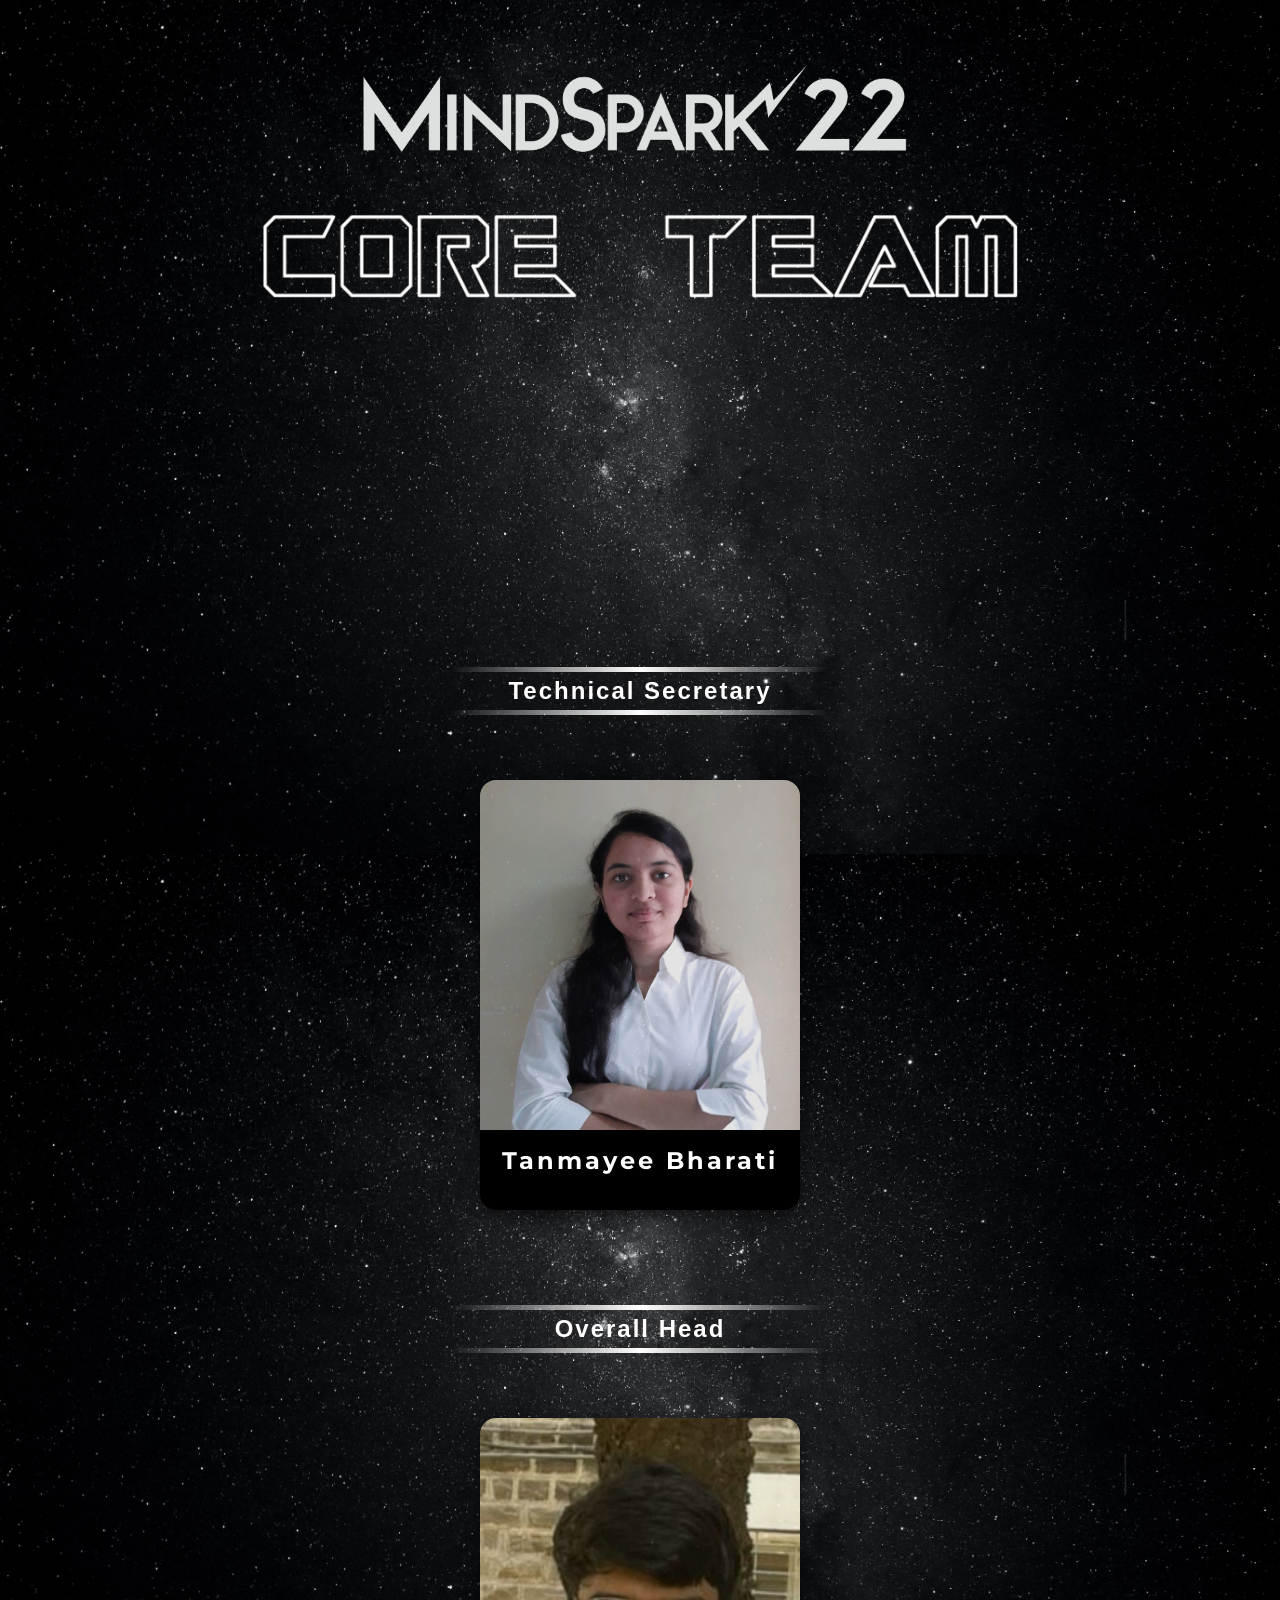
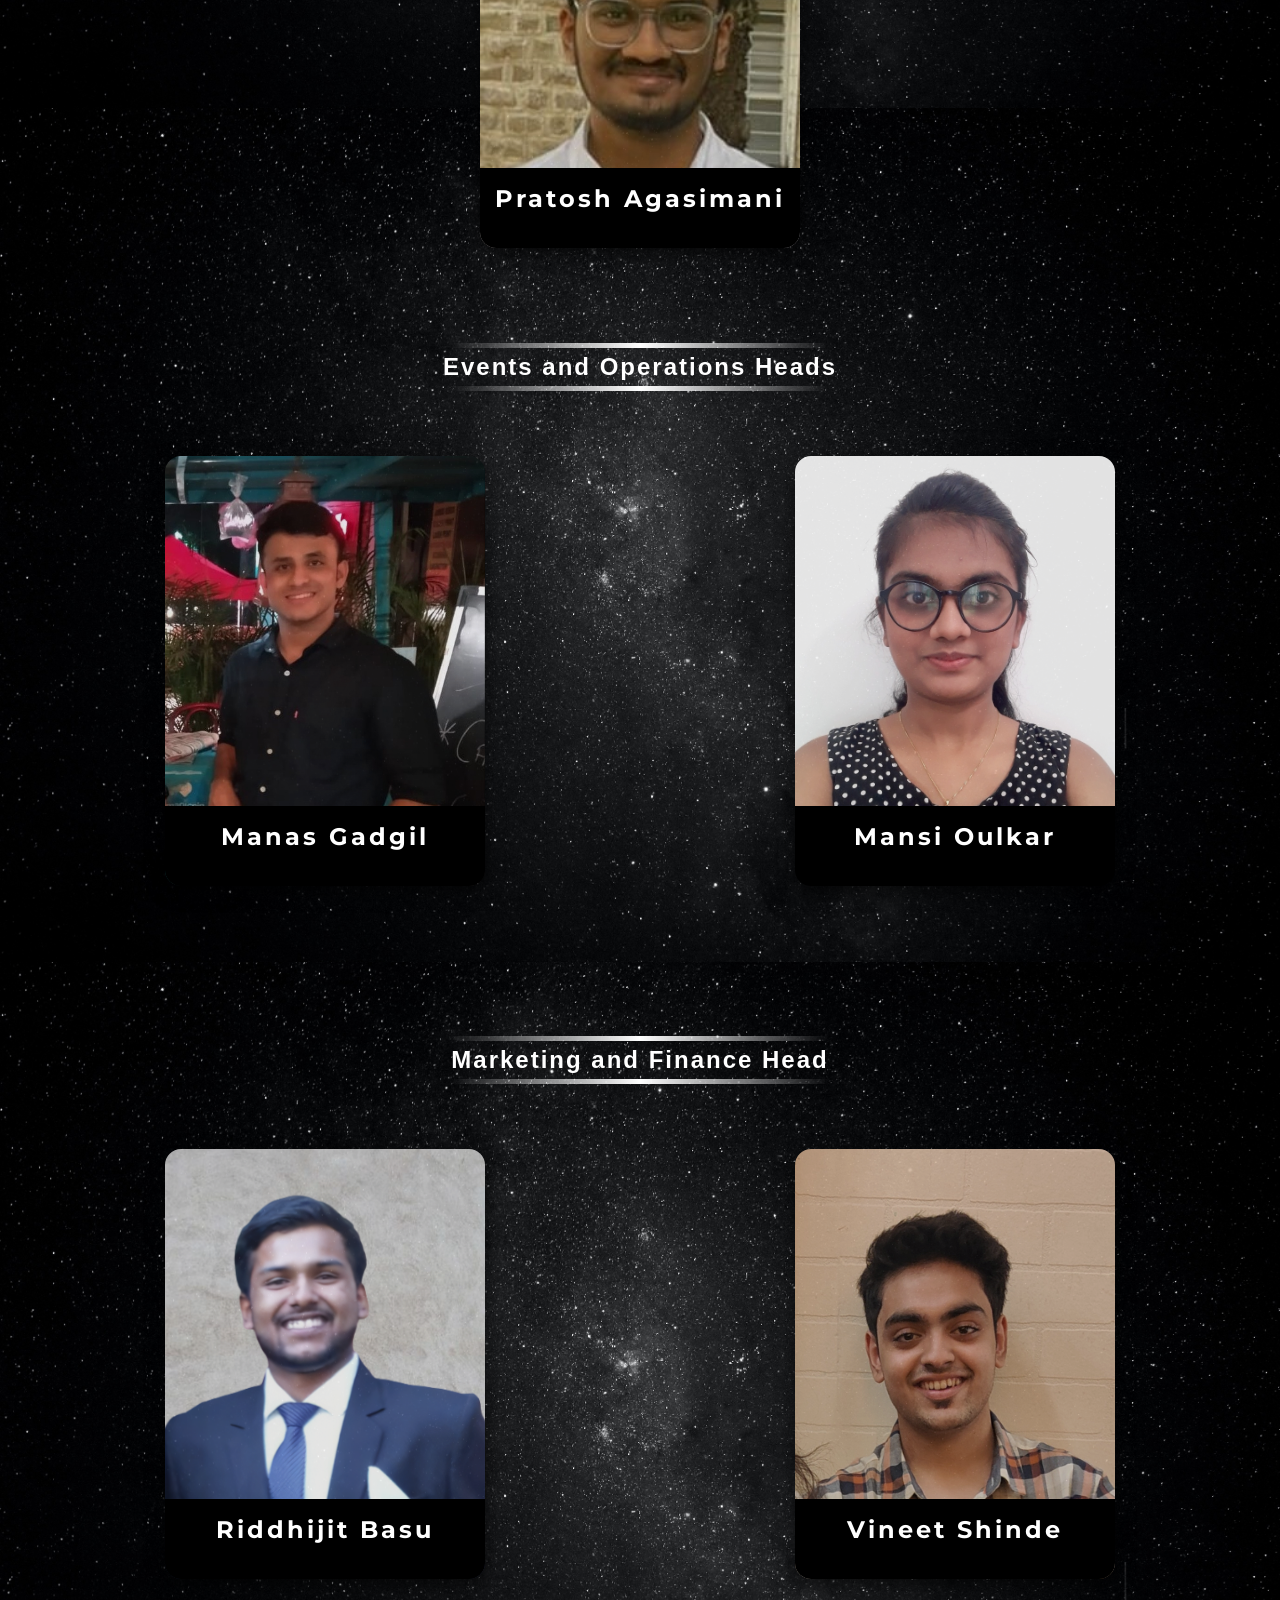
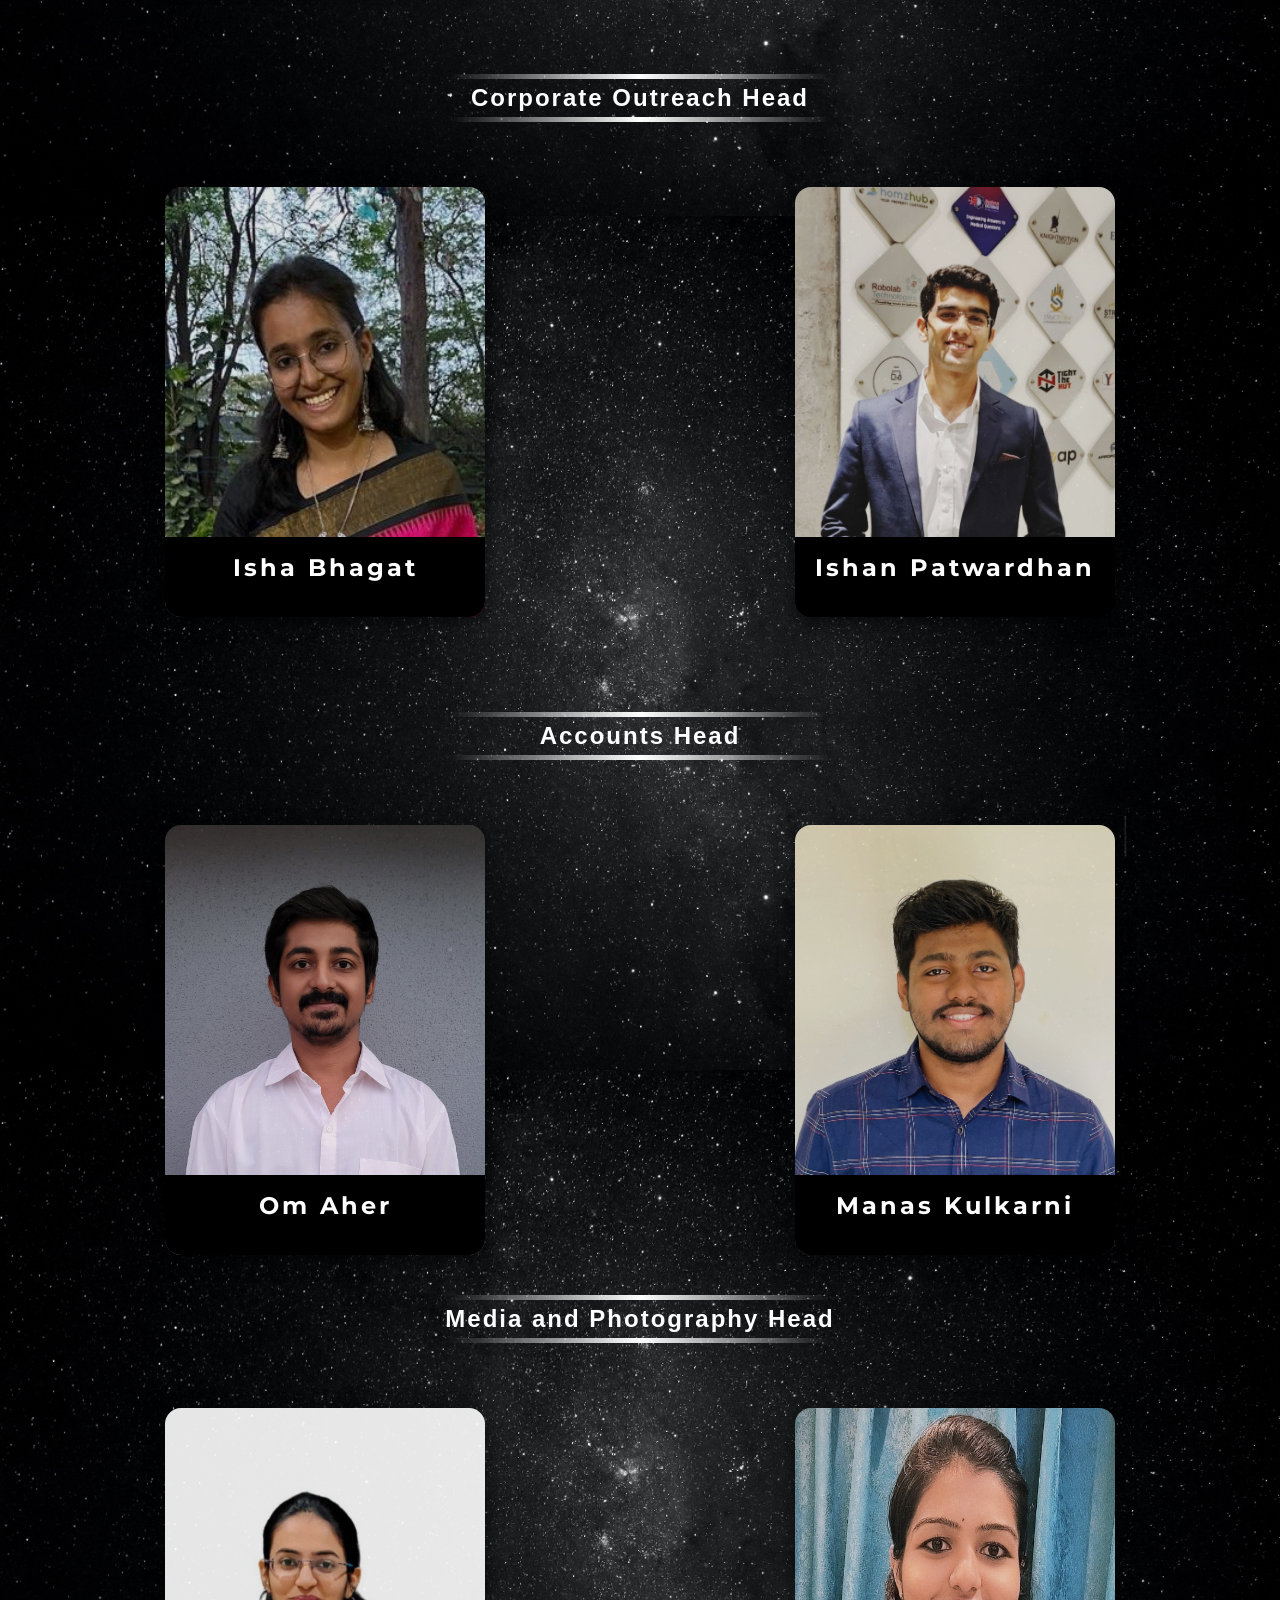
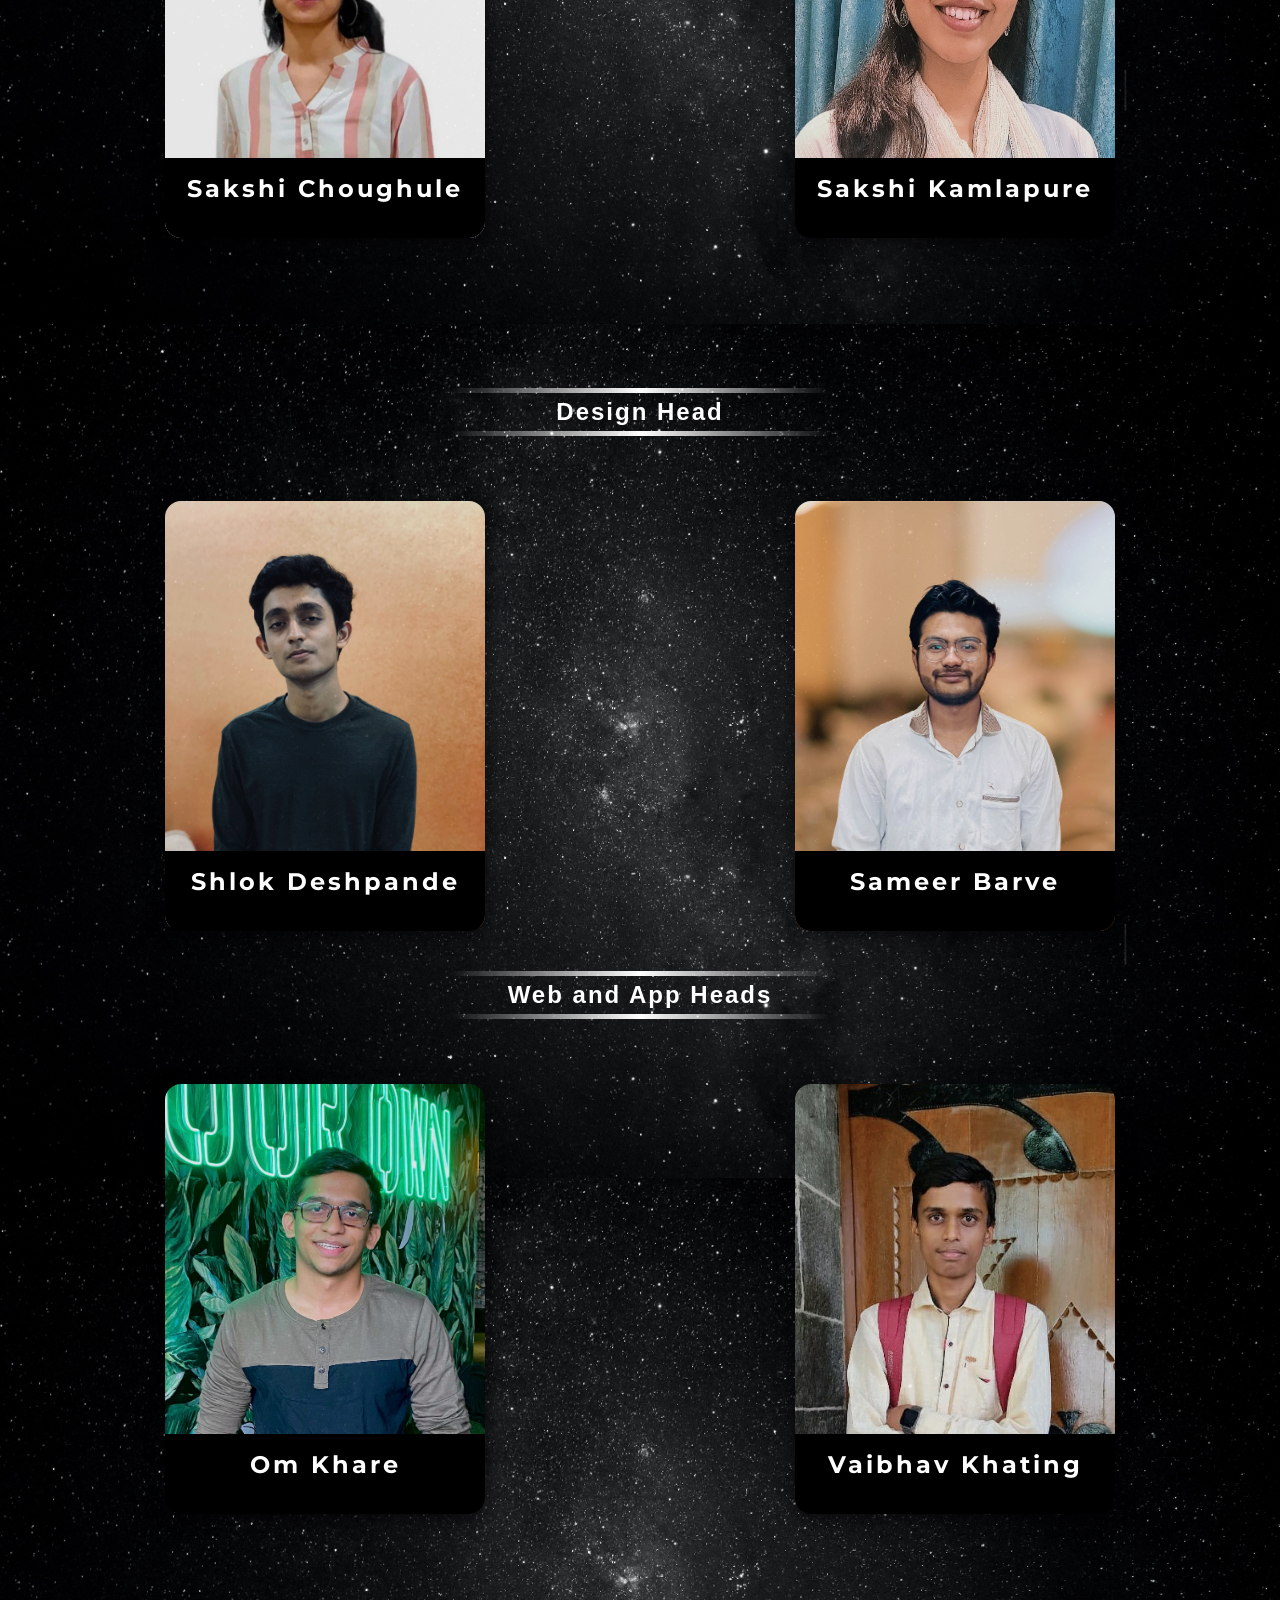
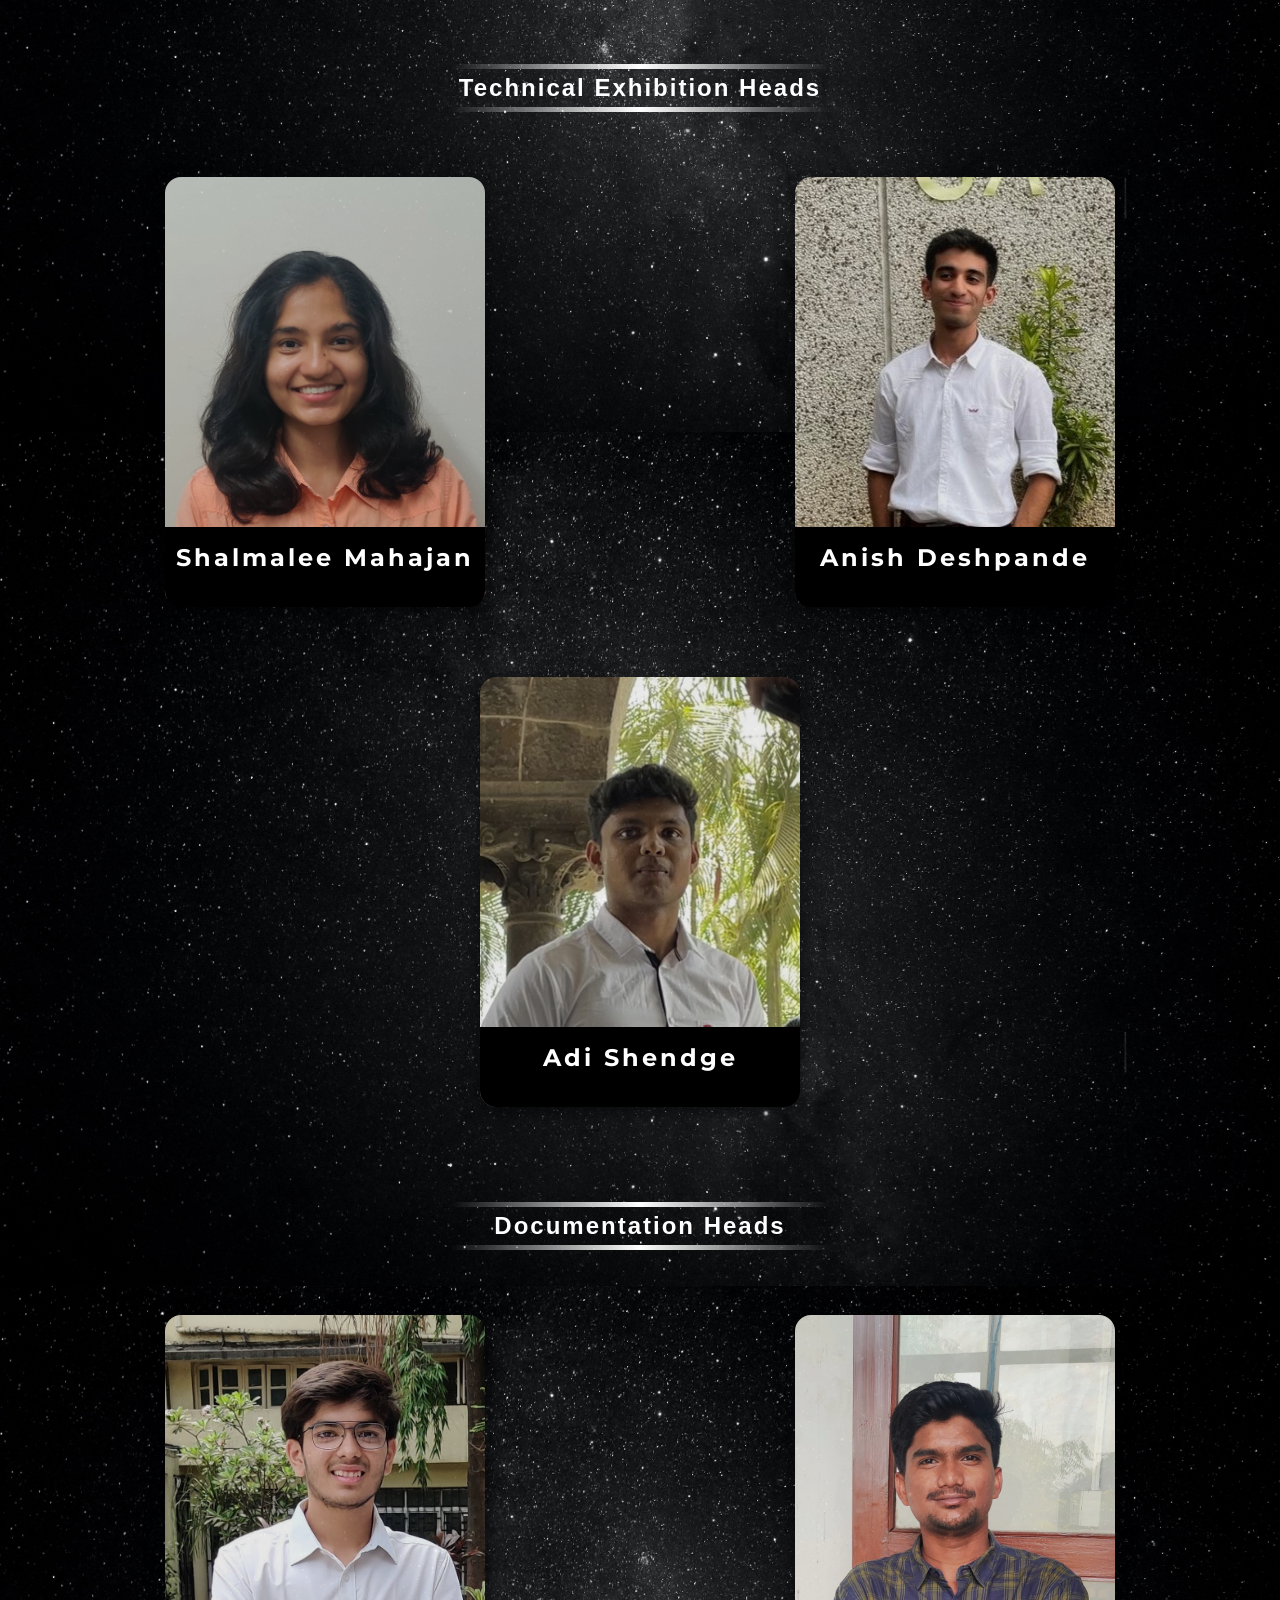
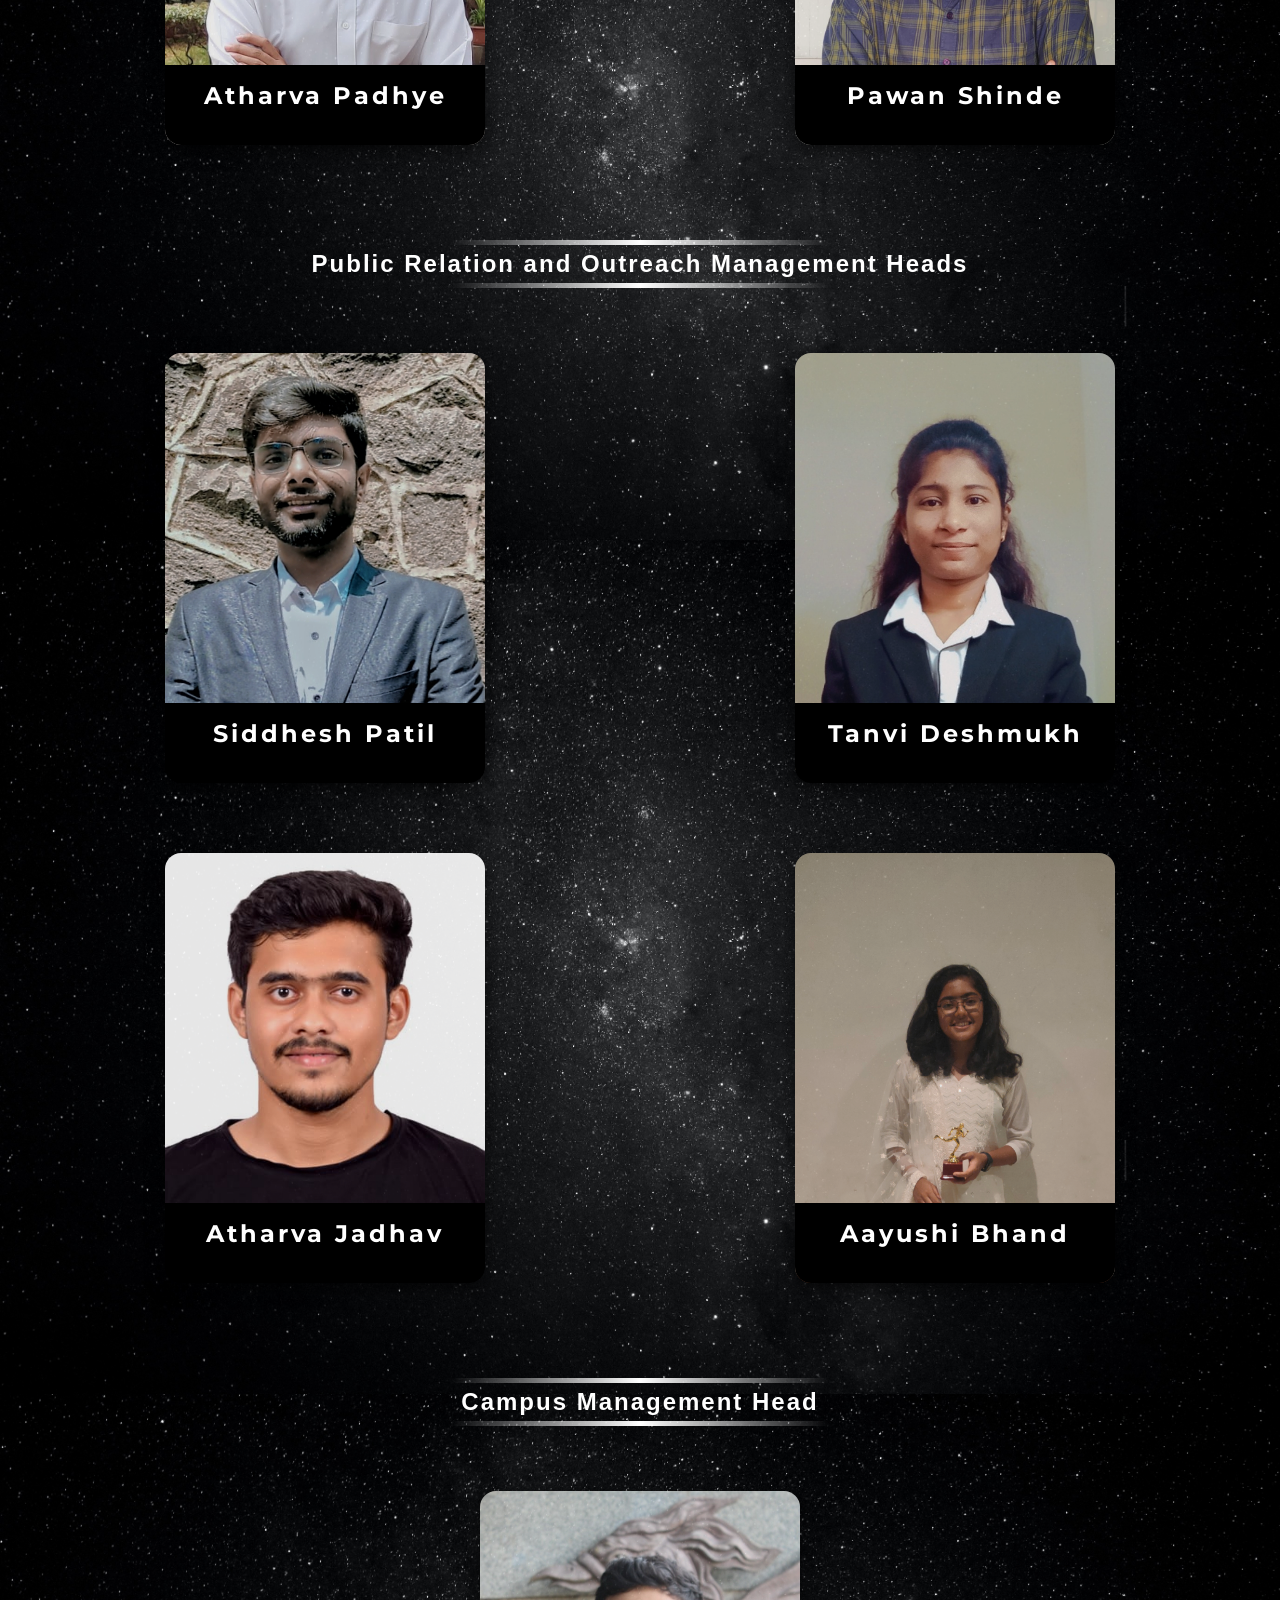
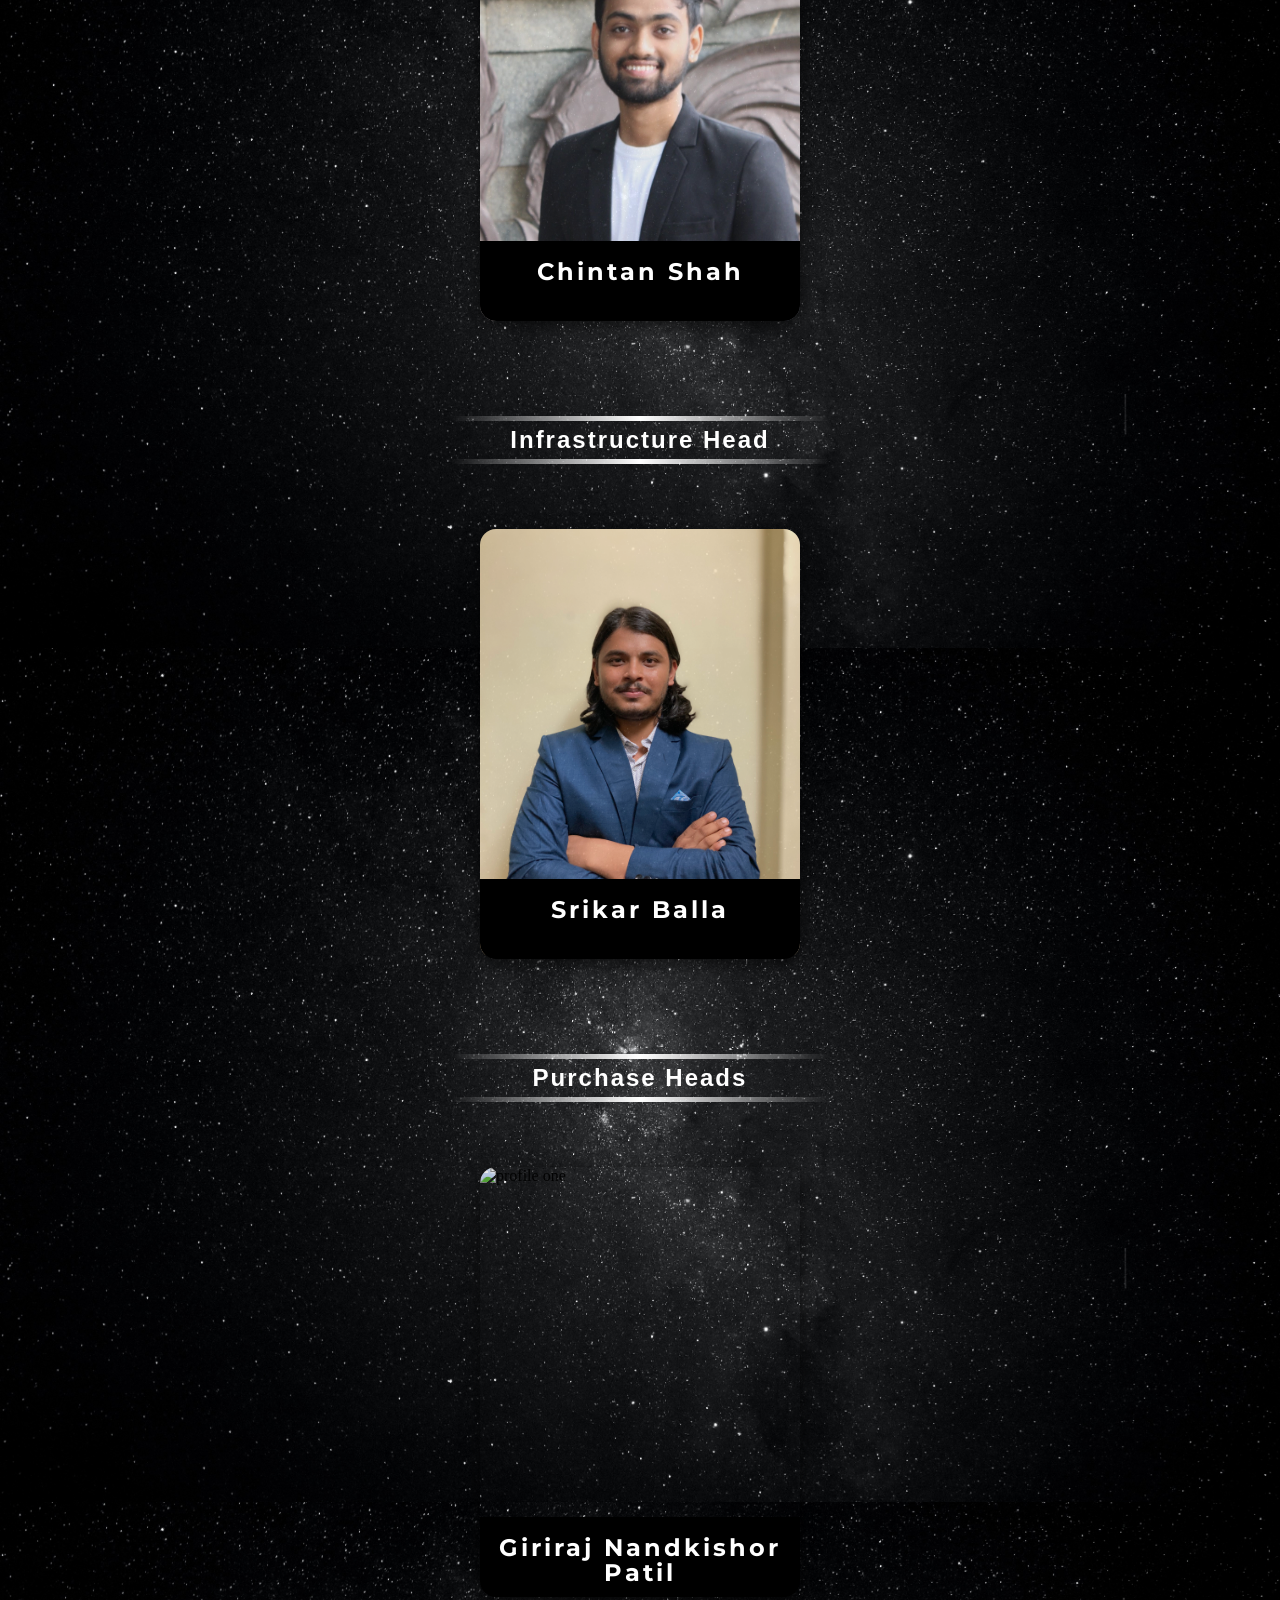
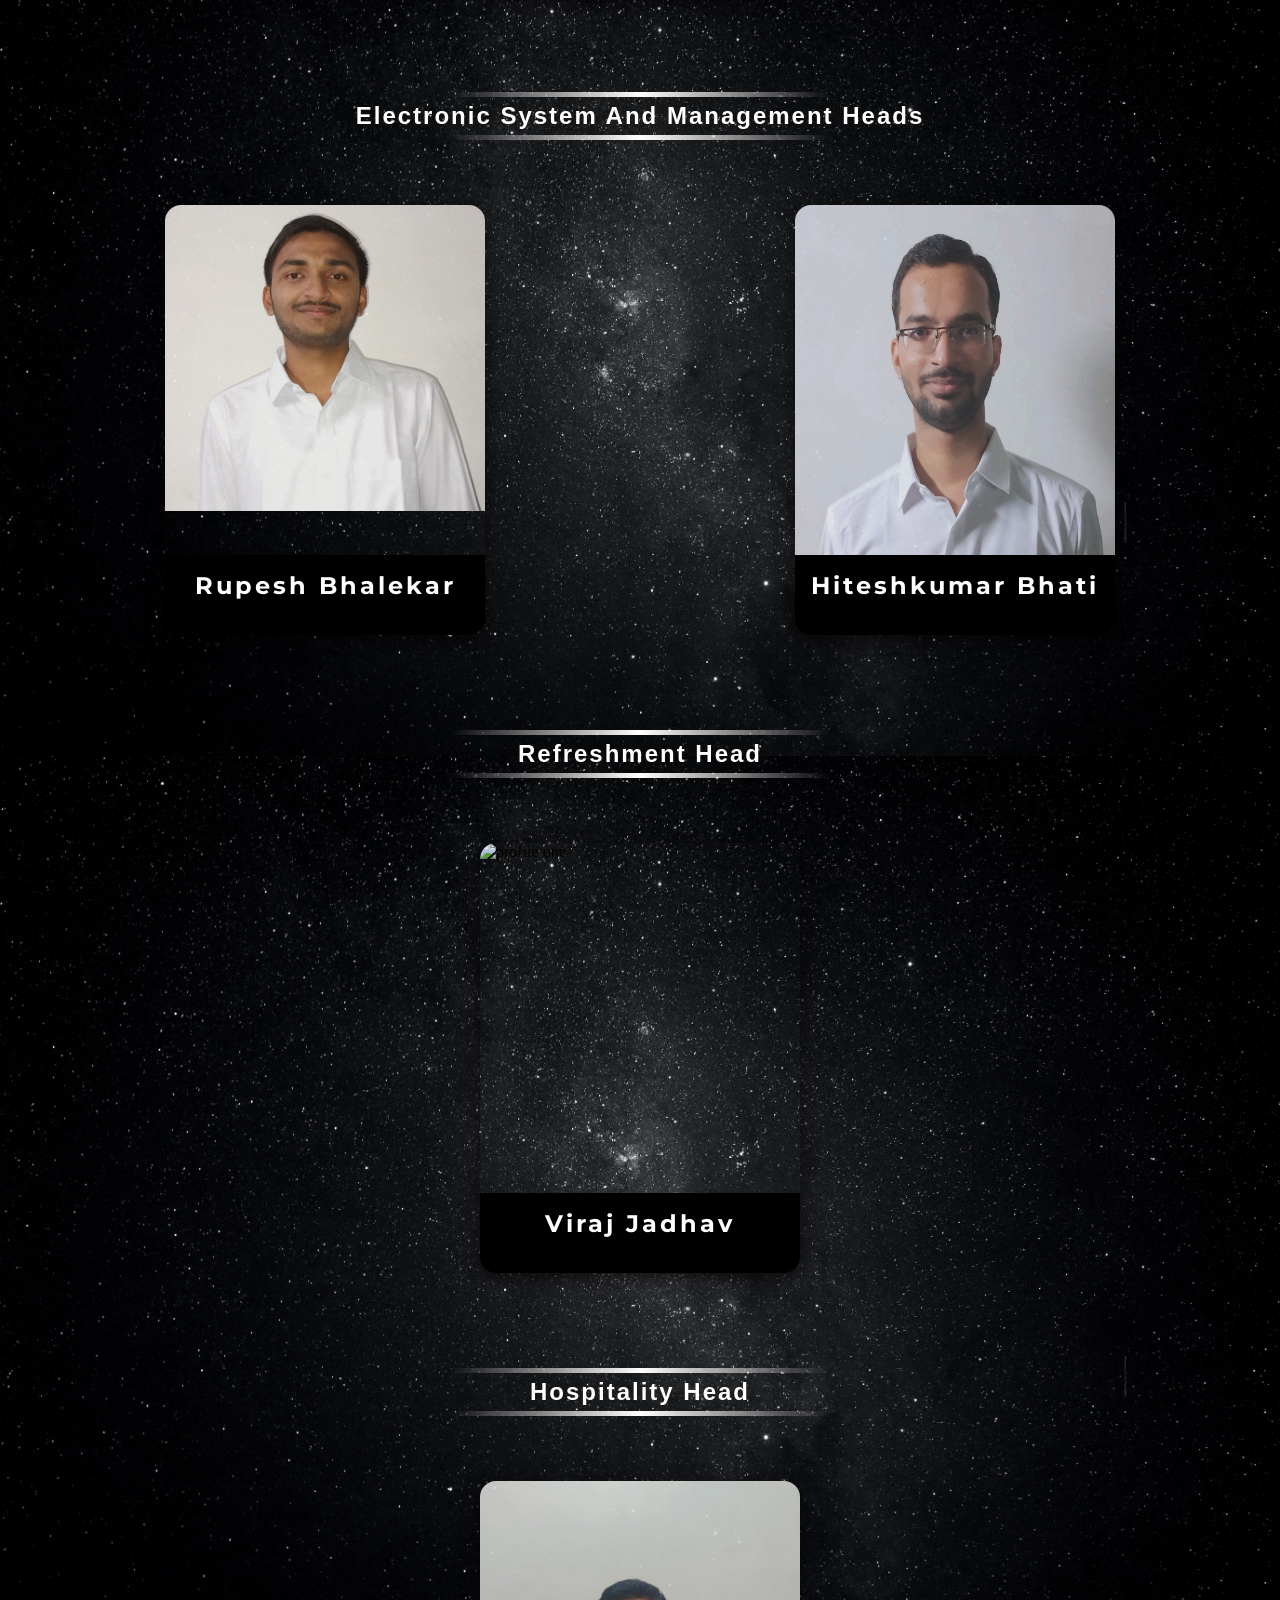
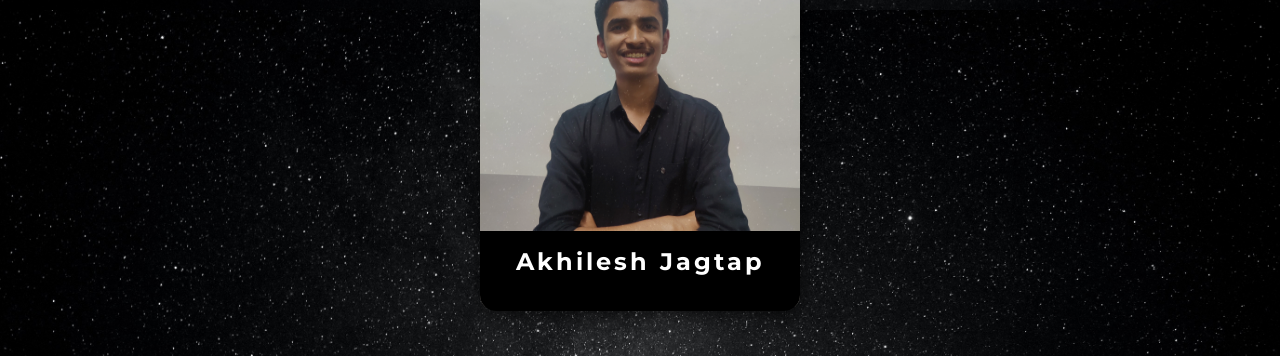
==== commit d913d300: "ffds" ====
--- a/index.html
+++ b/index.html
@@ -142,7 +142,7 @@
         <div class="card">
 
           <div class="card-image">
-            <img width="320px" src="Manas Gadgil.JPEG" alt="profile one">
+            <img width="320px" src="manas gadgil.jpeg" alt="profile one">
           </div>
 
           <ul class="social-icons">
